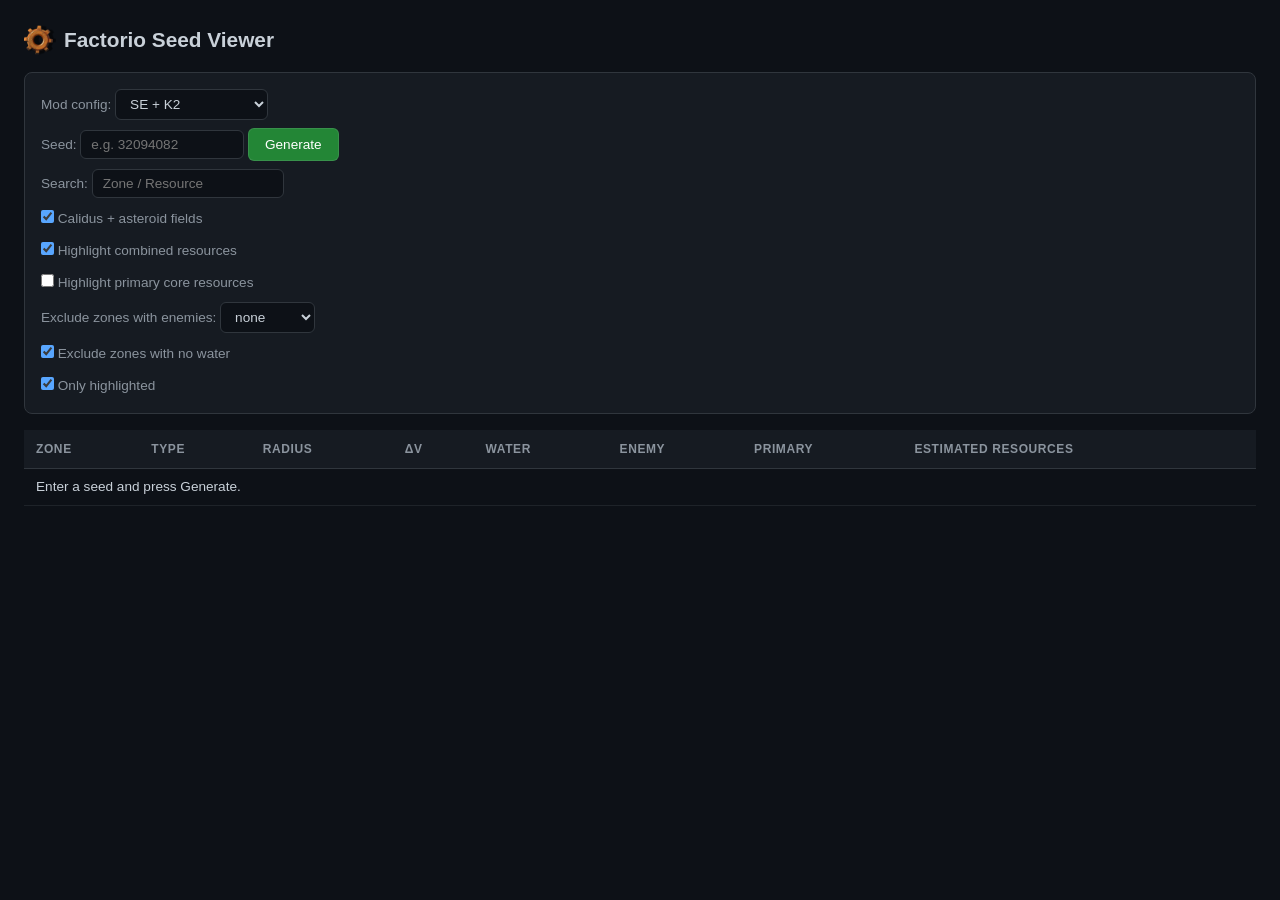
==== seed-search/index.html @ 8aeb0ba1 "seed-search 849e781: wider Top seeds list, highlight exclusions, SE Nauvis radius Co-Authored-By: Cl" ====
<!DOCTYPE html>
<html lang="en">
<head>
  <meta charset="UTF-8">
  <meta name="viewport" content="width=device-width, initial-scale=1.0">
  <title>Factorio Seed Viewer</title>
  <link rel="stylesheet" href="assets-849e781/style.css">
</head>
<body>
  <div class="app no-sidebar">
    <main id="main">
      <div class="page">
        <h2 class="page-title"><img src="assets-849e781/factorio-gear.webp" alt="" width="32" height="32"> Factorio Seed Viewer</h2>
        <details id="featured" hidden style="margin:0.5em 0 1em">
          <summary style="cursor:pointer"><strong>Top seeds</strong> <span id="featured-note" class="hint"></span></summary>
          <div class="filter-bar seed-controls" style="margin-top:0.5em">
            <div id="featured-prod" class="check-line"></div>
            <div><label>Planets: <select id="featured-planets"></select></label></div>
          </div>
          <div class="featured-scroll" style="margin-top:0.5em">
          <table class="data-table">
            <thead id="featured-head" style="position:sticky;top:0;background:var(--bg,#0d1117)"></thead>
            <tbody id="featured-body"></tbody>
          </table>
          </div>
        </details>
        <div class="filter-bar seed-controls">
          <div><label>Mod config: <select id="mod-select"></select></label></div>
          <div><label>Seed: <input type="number" id="seed-input" min="0" step="1" placeholder="e.g. 32094082" style="width:12em"></label>
            <button type="button" class="btn" id="gen-btn">Generate</button>
            <span id="gen-status" class="hint"></span></div>
          <div id="seed-loot-row" hidden><label>Loot: <code id="seed-loot" style="font-size:1.05em"></code></label></div>
          <div class="se-only"><label>Search: <input type="text" id="zt-search" placeholder="Zone / Resource" autocomplete="off"></label></div>
          <div class="se-only"><label class="hint" title="The Calidus home system plus every asteroid field (fields orbit other stars, incl. the naquium-primary one) — the default SE view"><input type="checkbox" id="cal-filter" checked> Calidus + asteroid fields</label></div>
          <div class="se-only"><label class="hint" title="Highlight the surfaces to settle for a resource combination: vulcanite + cryonite + holmium, vulcanite + iridium, cryonite + holmium, vitamelange + stone (vitamelange-primary), and the nearest beryllium- and iridium-primary surfaces. Where a seed has no surface for a combination, the nearest surface for each of its resources is marked instead"><input type="checkbox" id="hl-combined" checked> Highlight combined resources</label></div>
          <div class="se-only"><label class="hint" title="Highlight every zone whose primary resource is vulcanite, cryonite, holmium, iridium, beryllium, vitamelange or naquium - where that resource's core fragments come from"><input type="checkbox" id="hl-primary"> Highlight primary core resources</label></div>
          <div class="se-only"><label class="hint" title="Zones with this enemy level or more are passed over by the highlighting: the next suitable zone is marked instead">Exclude zones with enemies: <select id="hl-enemy"></select></label></div>
          <div class="se-only"><label class="hint" title="Never highlight a zone without water - not even as the last resort for a resource no watered zone has"><input type="checkbox" id="hl-wet" checked> Exclude zones with no water</label></div>
          <div class="se-only"><label class="hint" title="Only the rows with a colour wash: Nauvis, surfaces holding a resource combination, and the nearest naquium-primary asteroid field"><input type="checkbox" id="hl-filter"> Only highlighted</label></div>
        </div>
        <div id="planet-cards" class="planet-cards"></div>
        <table class="data-table" id="zone-table">
          <thead id="zt-head"><tr>
            <th class="sortable" data-key="name" style="cursor:pointer">Zone <span class="sort-ind"></span></th>
            <th class="sortable" data-key="type" style="cursor:pointer">Type <span class="sort-ind"></span></th>
            <th class="sortable" data-key="radius" style="cursor:pointer">Radius <span class="sort-ind"></span></th>
            <th title="Travel Δv to Nauvis (km)" class="sortable" data-key="dv" style="cursor:pointer">Δv <span class="sort-ind"></span></th>
            <th>Water</th><th>Enemy</th>
            <th class="sortable" data-key="primary" style="cursor:pointer">Primary <span class="sort-ind"></span></th>
            <th>Estimated resources</th>
          </tr></thead>
          <tbody id="zt-body"><tr><td colspan="8" class="hint">Enter a seed and press Generate.</td></tr></tbody>
        </table>
      </div>
    </main>
  </div>
  <script src="assets-849e781/shell.js"></script>
  <script src="assets-849e781/gen-bridge.js"></script>
  <script src="assets-849e781/universe-wasm.js"></script>
  <script src="assets-849e781/estimate-core.js"></script>
  <script src="assets-849e781/analyze.js"></script>
</body>
</html>
---- seed-search/assets-849e781/style.css ----
/* ── SE Explorer GUI Styles ─────────────────────────────────────────── */
:root {
  --bg: #0d1117;
  --surface: #161b22;
  --border: #30363d;
  --text: #c9d1d9;
  --muted: #8b949e;
  --accent: #58a6ff;
  --green: #3fb950;
  --red: #f85149;
  --orange: #d2991d;
  --purple: #a371f7;

  /* Edge length of the square surface disc on the detail page. Deliberately a
     static px length, NOT a vh/vw expression: viewport units are pinned to the
     window, so browser zoom left the disc the same physical size while every
     label around it grew — zooming in made the map appear to shrink. In px it
     magnifies with the rest of the page, and `main` scrolls when it no longer
     fits. Change this one value to make the disc bigger or smaller. */
  --disc-size: 900px;
}

* { box-sizing: border-box; margin: 0; padding: 0; }

body {
  font-family: -apple-system, BlinkMacSystemFont, "Segoe UI", Helvetica, Arial, sans-serif;
  background: var(--bg);
  color: var(--text);
  line-height: 1.5;
  min-height: 100vh;
}

/* ── Layout ─────────────────────────────────────────────────────────── */
/* The sidebar is position:fixed so it stays pinned while the rest of the page
   scrolls (the bucket list under it can grow without dragging the nav away).
   .app gets padding-left equal to the sidebar width so content isn't covered;
   the sidebar itself scrolls internally (overflow-y:auto) if its links outgrow
   the viewport height. */
.app {
  display: flex;
  min-height: 100vh;
  padding-left: 220px;
}

.page-title { display: flex; align-items: center; gap: 8px; }

/* seed page controls: one setting per line */
.seed-controls > div + div { margin-top: 8px; }

/* surface page header: the seed, linking back to its zones */
.seed-link a { color: var(--accent); text-decoration: none; }
.seed-link a::before { content: "←"; display: inline-block; margin-right: 8px; }
.seed-link a:hover { text-decoration: underline; }

/* surface page: the zone's card, laid out like a zone row of the seed page */
.zone-card { display: flex; flex-wrap: wrap; align-items: baseline; gap: 4px 12px; background: var(--surface); border: 1px solid var(--border); border-radius: 8px; padding: 12px 16px; margin-bottom: 12px; font-size: 0.95rem; }
.zone-card > strong { font-size: 1.15rem; }
.zone-card #sf-meta { display: contents; }
.zone-card .k { color: var(--muted); }

/* the terrain brightness slider takes a line of its own in the card */
.zone-card .dim-row { flex-basis: 100%; display: flex; align-items: center; gap: 10px; color: var(--muted); font-size: 0.9rem; }
.zone-card .dim-row[hidden] { display: none; }
.zone-card .dim-row #sf-dim-val { color: var(--text); min-width: 3em; }
/* (no padding or border: the text-box styling of `input` above would leave
   the track wider than the knob can travel) */
.zone-card .dim-row input { flex: 1; max-width: 16em; padding: 0; border: 0; background: none; }
.res-info { display: block; margin-top: 6px; }
.zone-card .check-row { flex-basis: 100%; display: flex; flex-wrap: wrap; align-items: center; gap: 4px 16px; color: var(--muted); font-size: 0.9rem; }
.zone-card .check-row label { display: inline-flex; align-items: center; gap: 6px; cursor: pointer; font-size: inherit; }
.zone-card .check-row #sf-groups { display: contents; }
.zone-card .check-row #sf-groups[hidden], .zone-card .check-row label[hidden] { display: none; }
.zone-card .check-row[hidden] { display: none; }
.surf-status:empty { display: none; }
.surf-status { margin-bottom: 8px; }

/* the static pages (index.html, surface.html) have no sidebar */
.app.no-sidebar { padding-left: 0; }

.sidebar {
  position: fixed;
  top: 0;
  bottom: 0;
  left: 0;
  width: 220px;
  background: var(--surface);
  border-right: 1px solid var(--border);
  padding: 20px 0;
  display: flex;
  flex-direction: column;
  overflow-y: auto;
}

.sidebar h1 {
  font-size: 1.1rem;
  padding: 0 16px 16px;
  border-bottom: 1px solid var(--border);
  margin-bottom: 8px;
}

.nav-links {
  list-style: none;
  flex: 1;
}

.nav-links li a {
  display: block;
  padding: 8px 16px;
  color: var(--text);
  text-decoration: none;
  font-size: 0.9rem;
  transition: background 0.1s;
}
.nav-links li a:hover { background: rgba(88,166,255,0.1); color: var(--accent); }

.sidebar-footer {
  padding: 12px 16px;
  border-top: 1px solid var(--border);
  color: var(--muted);
  font-size: 0.75rem;
}

/* Stack the git/uptime lines vertically instead of on one line. */
.sidebar-footer small {
  display: block;
}

.sidebar-footer small + small {
  margin-top: 4px;
}

main {
  flex: 1;
  padding: 24px;
}

/* ── Buttons ────────────────────────────────────────────────────────── */
.btn, .btn-sm {
  display: inline-block;
  background: #238636;
  color: #fff;
  border: 1px solid rgba(240,246,252,0.1);
  border-radius: 6px;
  cursor: pointer;
  font-size: 0.85rem;
  text-decoration: none;
  transition: background 0.15s;
}
.btn { padding: 8px 16px; }
.btn-sm { padding: 4px 10px; font-size: 0.8rem; }
.btn:hover { background: #2ea043; }
.btn-sm:hover { background: #2ea043; }
.btn-secondary { background: var(--surface); color: var(--text); }
.btn-secondary:hover { background: #30363d; }

/* ── Page ───────────────────────────────────────────────────────────── */
.page h2 { margin-bottom: 16px; font-size: 1.3rem; }

/* ── Forms ──────────────────────────────────────────────────────────── */
.job-form, .filter-bar, .surface-gen-section {
  background: var(--surface);
  border: 1px solid var(--border);
  border-radius: 8px;
  padding: 16px;
  margin-bottom: 16px;
}

.job-form form, .filter-bar form {
  display: flex;
  gap: 12px;
  align-items: center;
  flex-wrap: wrap;
}

/* Zone type checkboxes */
.type-checkboxes {
  display: flex;
  gap: 10px;
  align-items: center;
  border: none;
  padding: 0;
  margin: 0;
}
.type-checkboxes legend {
  font-size: 0.8rem;
  color: var(--muted);
  text-transform: uppercase;
  letter-spacing: 0.05em;
  margin-right: 4px;
  float: left;
  line-height: 1.8;
}
.checkbox-label {
  font-size: 0.8rem;
  color: var(--text);
  cursor: pointer;
  display: flex;
  align-items: center;
  gap: 4px;
  white-space: nowrap;
}
.checkbox-label input[type="checkbox"] {
  accent-color: var(--accent);
}

label { font-size: 0.85rem; color: var(--muted); }
input, select {
  background: var(--bg);
  border: 1px solid var(--border);
  border-radius: 6px;
  color: var(--text);
  padding: 6px 10px;
  font-size: 0.85rem;
}
input:focus, select:focus { outline: none; border-color: var(--accent); }
input[type="number"] { width: 80px; }
input[type="checkbox"] { accent-color: var(--accent); }

/* ── Tables ─────────────────────────────────────────────────────────── */
.data-table {
  width: 100%;
  border-collapse: collapse;
  font-size: 0.85rem;
}

.data-table th {
  text-align: left;
  padding: 10px 12px;
  background: var(--surface);
  border-bottom: 1px solid var(--border);
  color: var(--muted);
  font-weight: 600;
  text-transform: uppercase;
  font-size: 0.75rem;
  letter-spacing: 0.05em;
}

.data-table td {
  padding: 8px 12px;
  border-bottom: 1px solid rgba(48,54,61,0.5);
}

.data-table tr:hover td { background: rgba(88,166,255,0.04); }

.row-done { border-left: 3px solid var(--green); }
.row-running { border-left: 3px solid var(--accent); }
.row-queued { border-left: 3px solid var(--orange); }
.row-failed { border-left: 3px solid var(--red); }

/* ── Badges ─────────────────────────────────────────────────────────── */
.badge {
  display: inline-block;
  padding: 2px 8px;
  border-radius: 12px;
  font-size: 0.75rem;
  font-weight: 600;
}
.badge.queued { background: rgba(210,153,29,0.15); color: var(--orange); }
.badge.running { background: rgba(88,166,255,0.15); color: var(--accent); }
.badge.done { background: rgba(63,185,80,0.15); color: var(--green); }
.badge.failed { background: rgba(248,81,73,0.15); color: var(--red); }
.badge.zone-type { background: rgba(163,113,247,0.15); color: var(--purple); }
/* by kind: planets green, moons blue; asteroid fields (and belts) keep the purple */
.badge.zone-type.zt-planet { background: rgba(63,185,80,0.15); color: var(--green); }
.badge.zone-type.zt-moon { background: rgba(88,166,255,0.15); color: var(--accent); }

/* ── Zone Detail ────────────────────────────────────────────────────── */
.zone-detail-grid {
  display: grid;
  grid-template-columns: 1fr 2fr;
  gap: 20px;
  margin-bottom: 24px;
}

@media (max-width: 700px) {
  .zone-detail-grid { grid-template-columns: 1fr; }
}

.zone-info, .zone-resources {
  background: var(--surface);
  border: 1px solid var(--border);
  border-radius: 8px;
  padding: 16px;
}

.zone-info h3, .zone-resources h3 {
  font-size: 0.85rem;
  color: var(--muted);
  text-transform: uppercase;
  letter-spacing: 0.05em;
  margin-bottom: 10px;
}

dl { display: grid; grid-template-columns: 1fr 2fr; gap: 4px 12px; font-size: 0.85rem; }
dt { color: var(--muted); }
dd { font-weight: 500; }

.num { font-family: "SF Mono", "Fira Code", monospace; text-align: right; }
.yields-cell { font-size: 0.8rem; color: var(--muted); max-width: 200px; overflow: hidden; text-overflow: ellipsis; white-space: nowrap; }

.surface-gen-section h3 { margin-bottom: 12px; color: var(--muted); font-size: 0.85rem; text-transform: uppercase; letter-spacing: 0.05em; }

.surface-jobs-list { margin-top: 16px; }
.surface-jobs-list h3 { margin-bottom: 8px; color: var(--muted); font-size: 0.85rem; }

/* ── Surface Viewer ─────────────────────────────────────────────────── */
.surface-viewer {
  display: flex;
  gap: 24px;
  align-items: flex-start;
}

.surface-meta {
  background: var(--surface);
  border: 1px solid var(--border);
  border-radius: 8px;
  padding: 16px;
  flex-shrink: 0;
  min-width: 200px;
}

.surface-meta p { margin-bottom: 6px; font-size: 0.85rem; }

.surface-image-container {
  flex: 1;
  overflow: auto;
  background: var(--bg);
  border: 1px solid var(--border);
  border-radius: 8px;
  padding: 12px;
}

.surface-image {
  display: block;
  max-width: 100%;
  height: auto;
}

.image-info {
  margin-top: 8px;
  color: var(--muted);
  font-size: 0.8rem;
  text-align: center;
}

/* ── Loading spinner ────────────────────────────────────────────────── */
.loading {
  text-align: center;
  padding: 40px;
  color: var(--muted);
}

.spinner {
  display: inline-block;
  width: 32px;
  height: 32px;
  border: 3px solid var(--border);
  border-top-color: var(--accent);
  border-radius: 50%;
  animation: spin 0.8s linear infinite;
  margin-top: 12px;
}

@keyframes spin { to { transform: rotate(360deg); } }

.error { color: var(--red); font-size: 0.85rem; margin-top: 8px; }

/* ── Sortable headers ─────────────────────────────────────────────── */
.sort-header {
  color: var(--muted);
  text-decoration: none;
  cursor: pointer;
  user-select: none;
  white-space: nowrap;
}
.sort-header:hover { color: var(--accent); }
.sort-header.active { color: var(--accent); font-weight: 600; }

.disabled-check {
  opacity: 0.7;
  cursor: not-allowed;
}
.disabled-check input[disabled] {
  accent-color: var(--green);
  cursor: not-allowed;
}

/* zone batch actions + row buttons (per-seed generation) */
.batch-actions { display: flex; gap: 8px; margin: 8px 0; flex-wrap: wrap; }
/* keep this a real table-cell (was display:flex, which dropped it from the row
   layout so its bottom border didn't line up with the other cells) */
.row-actions { white-space: nowrap; vertical-align: middle; }
.row-actions > * { vertical-align: middle; }
.row-actions > * + * { margin-left: 4px; }
.btn-secondary { background: #3a4a63; }
.crumbs { font-size: 0.85rem; opacity: 0.8; margin-bottom: 8px; }
.crumbs a { color: #7fb3ff; text-decoration: none; }
.danger { background: #6a2a2a; }

/* filter preset rule builder */
.rule-row { display: flex; gap: 6px; margin: 4px 0; flex-wrap: wrap; }
.rule-row select, .rule-row input { padding: 4px; }
.save-filter { display: flex; gap: 6px; align-items: center; margin-top: 6px; }

/* per-zone resource chips */
.res-chip { display: inline-block; background: #2a3446; border-radius: 4px; padding: 1px 5px; margin: 1px; font-size: 0.82rem; white-space: nowrap; }
.res-chip.est { background: #2f2a20; opacity: 0.85; }
.yields-cell { max-width: 520px; }
/* ore colours on the seed page: the SE resources by their usual shorthand
   colours, the base ores by their in-game map colours (lightened where the
   game's would vanish on the dark background) */
.ore { color: var(--ore, inherit); }
.res-chip.ore { opacity: 1; background: color-mix(in srgb, var(--ore, #8b949e) 16%, var(--surface)); border-left: 3px solid var(--ore, #8b949e); }
.res-chip.ore strong { color: var(--text); }
.ore-holmium { --ore: #ff8fd8; }
.ore-vulcanite { --ore: #f85149; }
.ore-cryonite { --ore: #58a6ff; }
.ore-beryllium { --ore: #39d3d3; }
.ore-iridium { --ore: #e6b422; }
.ore-vitamelange { --ore: #3fb950; }
.ore-naquium { --ore: #a371f7; }
.ore-iron { --ore: #8fb3c9; }
.ore-copper { --ore: #e07a45; }
.ore-stone { --ore: #c2ad7a; }
.ore-coal { --ore: #9aa0a6; }
.res-chip.ore-coal { background: #050505; }
.ore-crude-oil { --ore: #d24fd0; }
.ore-uranium { --ore: #a4e22a; }
/* loot letters in the top seeds list: productivity, speed, efficiency */
.loot-P { color: #ff8fd8; }
.loot-S { color: #58a6ff; }
.loot-E { color: #3fb950; }
/* base / Space Age: one card per planet, in its colours */
.planet-cards { display: grid; grid-template-columns: repeat(auto-fill, minmax(220px, 1fr)); gap: 10px; }
.planet-cards:empty { display: none; }
.planet-card { background: var(--combo); border-radius: 8px; padding: 18px 16px; font-size: 1.1rem; font-weight: 600; cursor: pointer; }
.planet-card:hover { filter: brightness(1.25); }
.planet-card.row-closed { cursor: default; }
.planet-icon { margin-right: 6px; }
.seed-controls > [hidden], #zone-table[hidden] { display: none; }

/* surfaces holding a resource combination (analyze.js COMBOS) */
#zone-table tbody tr.row-combo { background: var(--combo); }
#zone-table tbody tr.row-combo td { background: transparent; }
#zone-table tbody tr.row-combo[data-href]:hover td { background: rgba(255,255,255,0.07); }

/* generation status + in-flight feedback */
.gen-status { display: inline-block; font-size: 0.8rem; padding: 1px 6px; border-radius: 4px; white-space: nowrap; margin-left: 2px; }
.gen-status.running { background: #2b3a52; color: #9ec5ff; animation: pulse 1.2s ease-in-out infinite; }
.gen-status.failed { background: #4a2222; color: #ffb3b3; }
@keyframes pulse { 0%,100% { opacity: 1; } 50% { opacity: 0.45; } }
/* htmx marks the element .htmx-request while its request is in flight */
.btn.htmx-request, .btn-sm.htmx-request { opacity: 0.6; pointer-events: none; position: relative; }
.btn.htmx-request::after, .btn-sm.htmx-request::after { content: " ⏳"; }
button[disabled] { opacity: 0.55; cursor: not-allowed; }

/* live surface watch grid */
.surf-grid-wrap { margin-top: 12px; }
.surf-grid-head { display: flex; align-items: center; gap: 10px; margin-bottom: 8px; font-size: 0.95rem; }
.surf-grid {
  position: relative;
  width: min(80vh, 100%);
  aspect-ratio: 1 / 1;
  background: #14181f;
  border: 1px solid #2a3446;
  border-radius: 6px;
  overflow: hidden;
}
.surf-cell { position: absolute; box-sizing: border-box; display: flex; align-items: center; justify-content: center; }
/* Origin (0,0) / spawn marker — dead-centre of the disk. */
.origin-dot {
  position: absolute; left: 50%; top: 50%;
  width: 4px; height: 4px; margin: -2px 0 0 -2px;
  background: #ff2d2d; border-radius: 50%; z-index: 20; pointer-events: none;
}
.surf-cell img { width: 100%; height: 100%; display: block; image-rendering: pixelated; }
.surf-cell.queued { background: #1b2230; box-shadow: inset 0 0 0 1px #222c3a; }
.surf-cell.running { background: #1f2a3d; box-shadow: inset 0 0 0 1px #37507a; animation: pulse 1.2s ease-in-out infinite; }
.surf-cell.running span, .surf-cell.failed span { font-size: 1.4rem; opacity: 0.8; }
.surf-cell.failed { background: #33201f; box-shadow: inset 0 0 0 1px #6a3030; }
.surf-cell img.surf-full, .surf-full { position: absolute; inset: 0; width: 100%; height: 100%; object-fit: contain; image-rendering: pixelated; }

/* page header row (title + actions) + cancel */
.page-head { display: flex; align-items: center; justify-content: space-between; gap: 12px; }
.btn.danger { background: #5a2626; border-color: #7a3333; color: #ffd7d7; }
.btn.danger:hover { background: #7a3333; }
.badge.cancelled, .badge.canceled { background: #4a3a20; color: #e8c98a; }
.head-actions { display: flex; gap: 8px; }

/* filter-preset accordion */
.preset-list { display: flex; flex-direction: column; gap: 6px; margin-top: 10px; }
.preset-item { border: 1px solid #2a3446; border-radius: 6px; background: #171c24; overflow: hidden; }
.preset-item > summary {
  list-style: none; cursor: pointer; padding: 10px 12px;
  display: flex; align-items: center; gap: 10px; user-select: none;
}
.preset-item > summary::-webkit-details-marker { display: none; }
.preset-item > summary::before { content: "▸"; color: #7a8aa0; transition: transform 0.15s; }
.preset-item[open] > summary::before { transform: rotate(90deg); }
.preset-item[open] > summary { border-bottom: 1px solid #2a3446; background: #1b2230; }
.preset-item.new > summary { color: #9ec5ff; }
.preset-name { font-weight: 600; }
.rule-sum { color: #8a97a8; font-size: 0.85rem; margin-left: auto; text-align: right; }
.preset-body { padding: 12px; }
.preset-body .rules-rows { display: flex; flex-direction: column; gap: 6px; margin: 8px 0; }
.rule-row { display: flex; gap: 6px; flex-wrap: wrap; align-items: center; }
.preset-actions { display: flex; gap: 8px; margin-top: 10px; }
.badge.custom { background: #24405a; color: #9ec5ff; }

/* rule-row builder: checkbox + resource selects + actions */
.rule-row { display: flex; gap: 8px; flex-wrap: wrap; align-items: center; }
.prim-check { display: inline-flex; align-items: center; gap: 4px; font-size: 0.82rem; color: #9ec5ff; white-space: nowrap; }
.prim-check input { margin: 0; }
.res-selects { display: inline-flex; gap: 6px; flex-wrap: wrap; }
.rule-row .btn-sm.ghost { background: #b23838; border-color: #d05050; color: #ffffff; }
.rule-row .btn-sm.ghost:hover { background: #d05050; border-color: #e07070; color: #ffffff; }
.rule-row.legacy { color: #b58a5a; font-size: 0.85rem; gap: 6px; }

/* collapsible resource tail in the seed zone table */
/* override the clipping from the base .yields-cell so chips can show/wrap */
.yields-cell { white-space: normal; overflow: visible; text-overflow: clip; max-width: 560px; }
.res-more { display: inline; }
.res-more > summary { display: inline; list-style: none; cursor: pointer; }
.res-more > summary::-webkit-details-marker { display: none; }
.more-count { color: #7a8aa0; font-size: 0.8rem; white-space: nowrap; }
.res-more > summary::after { content: " ▸"; color: #7a8aa0; }
.res-more[open] > summary::after { content: " ▾"; }
.res-more[open] .more-count { display: none; }
.res-rest { display: inline; }

/* seed zone table: sortable headers + search + info rows */
.data-table th.sortable { cursor: pointer; user-select: none; white-space: nowrap; }
.data-table th.sortable:hover { color: var(--text); }
.sort-ind { color: var(--accent); font-size: 0.7rem; }
#zone-search { min-width: 260px; padding: 7px 10px; }
tr.zone-info { opacity: 0.66; }
tr.zone-info:hover { opacity: 1; }
.row-actions.muted { color: var(--muted); }

/* grouped surface jobs (accordion per surface) */
.surf-group { border: 1px solid var(--border); border-radius: 6px; background: var(--surface); overflow: hidden; }
.surf-group > summary { list-style: none; cursor: pointer; padding: 9px 12px; display: flex; align-items: center; gap: 10px; user-select: none; flex-wrap: wrap; }
.surf-group > summary::-webkit-details-marker { display: none; }
.surf-group > summary::before { content: "▸"; color: var(--muted); }
.surf-group[open] > summary::before { transform: rotate(90deg); }
.surf-group[open] > summary { border-bottom: 1px solid var(--border); }
.surf-group .preset-name { font-weight: 600; }
.surf-group .job-count { color: var(--muted); font-size: 0.8rem; }
.surf-group summary a.badge { text-decoration: none; }
.data-table.compact td, .data-table.compact th { padding: 5px 10px; font-size: 0.8rem; }

/* workers page */
.worker-pools { display: grid; grid-template-columns: 1fr 1fr; gap: 16px; }
@media (max-width: 800px) { .worker-pools { grid-template-columns: 1fr; } }
.worker-pool { background: var(--surface); border: 1px solid var(--border); border-radius: 8px; padding: 14px; }
.pool-head { display: flex; align-items: center; gap: 10px; flex-wrap: wrap; margin-bottom: 10px; }
.pool-head h3 { font-size: 1rem; }
.pool-form { display: flex; align-items: center; gap: 6px; margin-left: auto; }
.pool-form input[type=number] { width: 64px; }
.worker-list { list-style: none; display: flex; flex-direction: column; gap: 4px; }
.worker-list li { display: flex; align-items: center; gap: 8px; font-size: 0.85rem; padding: 4px 6px; border-radius: 4px; background: var(--bg); }
.worker-list li.idle { color: var(--muted); }
.dot { width: 9px; height: 9px; border-radius: 50%; flex-shrink: 0; display: inline-block; }
.dot.running { background: var(--accent); animation: pulse 1.2s ease-in-out infinite; }
.dot.idle { background: #3a4250; }

/* shared worker pool tags */
.wtag { display: inline-block; padding: 1px 6px; border-radius: 4px; font-size: 0.7rem; font-weight: 600; margin-right: 4px; }
.wtag.uni { background: rgba(210,153,29,0.18); color: var(--orange); }
.wtag.surf { background: rgba(88,166,255,0.18); color: var(--accent); }
.pool-form { flex-wrap: wrap; }
.pool-form label { display: inline-flex; align-items: center; gap: 4px; }

.muted { color: var(--muted); }

/* watch page: metadata + grid side by side */
.watch-layout { display: flex; gap: 20px; align-items: flex-start; flex-wrap: wrap; }
.watch-layout .surface-meta { flex: 0 0 300px; max-width: 340px; }
.watch-layout .surface-meta h3 { font-size: 0.85rem; color: var(--muted); text-transform: uppercase; letter-spacing: 0.05em; margin: 12px 0 6px; }
.watch-layout .watch-grid-col { flex: 1 1 400px; min-width: 300px; }

/* watch layout override: thin meta panel + square surface sized to view height */
.watch-layout { flex-wrap: nowrap; gap: 16px; }
.watch-layout .surface-meta { flex: 0 0 240px; max-width: 240px; }
/* Sized by its content (the fixed-width disc) rather than by the space left
   over, so the column never squeezes the square when the window is narrow —
   `main` scrolls instead. */
.watch-layout .watch-grid-col { flex: 0 0 auto; min-width: 0; display: flex; justify-content: flex-start; align-items: flex-start; }
/* Static edge length (see --disc-size). Not a % of the parent either, which
   would be circular and collapse the square. */
.watch-grid-col .surf-grid { width: var(--disc-size); max-width: none; }
/* No narrow-window breakpoint here on purpose. A `flex-wrap: wrap` + full-width
   meta panel below ~760px fires on zoom too — zooming in shrinks the viewport
   in CSS px, which used to drop the disc onto its own line under the metadata
   box. Meta and disc stay side by side at every zoom level; scroll right to
   reach the disc when it does not fit. */

/* grid status now lives in the meta panel (under Regenerate) */
.grid-status { font-size: 0.85rem; color: var(--muted); display: flex; flex-wrap: wrap; align-items: center; gap: 8px; }
.watch-grid-col .surf-grid-wrap { margin-top: 0; }

/* wider meta card + ore table inset within the card padding */
.watch-layout .surface-meta { flex: 0 0 300px; max-width: 300px; }
.surface-meta .data-table { font-size: 0.8rem; }
.surface-meta .data-table th, .surface-meta .data-table td { padding: 4px 6px; }
.surface-meta .data-table th:first-child, .surface-meta .data-table td:first-child { padding-left: 0; }
.surface-meta .data-table th:last-child, .surface-meta .data-table td:last-child { padding-right: 0; }

/* layered surface: dimmed terrain + bright ore (mix-blend lighten) */
.surf-grid.layered { --terr-b: 0.45; }
.surf-grid .layer { position: absolute; inset: 0; width: 100%; height: 100%; object-fit: contain; image-rendering: pixelated; }
.surf-grid.layered > .layer { inset: 0; }
.surf-grid .layer.terrain { filter: brightness(var(--terr-b, 0.45)); z-index: 1; }
.surf-grid .layer.ore { z-index: 2; }  /* transparent PNG (black→alpha 0) shows terrain through */

/* per-resource ore show/hide legend */
.ore-swatch { display: inline-block; width: 10px; height: 10px; border-radius: 2px; margin-right: 6px; vertical-align: middle; box-shadow: inset 0 0 0 1px rgba(255,255,255,0.25); }
.data-table.ore-legend td, .data-table.ore-legend th { padding: 3px 6px; }
.data-table.ore-legend .ore-toggle { cursor: pointer; margin: 0; vertical-align: middle; }
.ore-toggle-actions { margin: 6px 0 2px; display: flex; gap: 6px; }
.surf-cell { overflow: hidden; }
.dim-slider { display: flex; flex-direction: column; gap: 4px; font-size: 0.8rem; color: var(--muted); margin: 10px 0; }
.dim-slider input[type=range] { width: 100%; }

/* FSR test-bench panel (Nauvis surface view) */
.fsr-panel { border: 1px solid var(--border); border-radius: 6px; background: var(--surface); padding: 12px 14px; margin: 16px 0; max-width: 760px; }
.fsr-panel-head { display: flex; align-items: baseline; justify-content: space-between; gap: 10px; flex-wrap: wrap; margin-bottom: 8px; }
.fsr-panel h3 { margin: 0; }
.fsr-panel h3 .hint { font-weight: normal; font-size: 0.72rem; color: var(--muted); }
.fsr-toggle { display: flex; align-items: center; gap: 6px; font-size: 0.78rem; color: var(--muted); cursor: pointer; }
.fsr-table { width: 100%; border-collapse: collapse; font-size: 0.76rem; transition: opacity 0.15s; }
.fsr-table[data-on="0"] { opacity: 0.4; }
.fsr-table th { text-align: center; font-weight: 600; color: var(--muted); padding: 3px 6px; border-bottom: 1px solid var(--border); }
.fsr-table th:first-child { text-align: left; }
.fsr-table td { padding: 5px 6px; border-bottom: 1px solid var(--border); }
.fsr-table tr:last-child td { border-bottom: none; }
.fsr-name { white-space: nowrap; }
.fsr-name .sw { display: inline-block; width: 10px; height: 10px; border-radius: 2px; margin-right: 6px; vertical-align: middle; box-shadow: inset 0 0 0 1px rgba(255,255,255,0.25); }
.fsr-cell { display: flex; align-items: center; gap: 6px; }
.fsr-cell input[type=range] { flex: 1; min-width: 54px; }
.fsr-cell output { color: var(--muted); width: 3.1em; text-align: right; font-variant-numeric: tabular-nums; }
.fsr-panel > button { margin-top: 10px; }

/* clickable zone rows (navigate to surface detail) */
.data-table tr.clickable { cursor: pointer; }
.data-table tr.clickable:hover td { background: rgba(88,166,255,0.09); }

/* wipe-system button in the sidebar footer */
.wipe-btn { width: 100%; margin-bottom: 8px; font-size: 0.8rem; }

/* per-cell progress as a stacked layer (terrain cells fill under the ore layer) */
.surf-grid .layer.cell-layer { position: absolute; inset: 0; width: 100%; height: 100%; }

/* ── Client-side surface panel (Analyze seed) ─────────────────────────── */
.surf-panel { position: fixed; inset: 0; background: rgba(0,0,0,0.6); display: flex; align-items: center; justify-content: center; z-index: 60; }
.surf-panel[hidden] { display: none; }
.surf-panel .surf-box { background: var(--surface); border: 1px solid var(--border); border-radius: 10px; padding: 14px 16px; max-width: min(94vw, 1000px); max-height: 92vh; overflow: auto; box-shadow: 0 12px 40px rgba(0,0,0,0.5); }
.surf-panel .surf-head { display: flex; align-items: center; gap: 12px; margin-bottom: 10px; }
.surf-panel .surf-head strong { font-size: 1.05rem; }
.surf-panel .surf-head .hint { flex: 1; }
.surf-panel canvas { display: block; max-width: 100%; margin: 8px auto 0; image-rendering: pixelated; background: #0a0d13; border: 1px solid var(--border); border-radius: 6px; }
.surf-panel #surf-res { margin-top: 8px; }
.res-chip.surf { background: #1e3a2b; }

/* Mod config dropdown in the sidebar */
.modcfg {
  display: flex;
  flex-direction: column;
  gap: 4px;
  padding: 0 16px 12px;
  font-size: 0.75rem;
  color: var(--muted);
  border-bottom: 1px solid var(--border);
  margin-bottom: 8px;
}
.modcfg select {
  background: var(--surface-2, #1b2532);
  color: var(--text);
  border: 1px solid var(--border);
  border-radius: 4px;
  padding: 4px 6px;
  font-size: 0.85rem;
}

/* Zone table rows open a dedicated surface page */
#zone-table tbody tr[data-href] { cursor: pointer; }
#zone-table tbody tr[data-href]:hover td { background: rgba(88,166,255,0.07); }
a.btn-sm {
  display: inline-block;
  text-decoration: none;
  text-align: center;
}
/* Dedicated /surface page canvas */
#sf-canvas { width: 100%; max-width: 720px; height: auto; image-rendering: pixelated; }
/* core seam icons: placed over the map by position, coloured by the zone's core resource */
.seam-layer { position: absolute; width: 100%; max-width: 720px; aspect-ratio: 1 / 1; pointer-events: none; z-index: 4; }
.seam-layer[hidden] { display: none; }
.seam-icon { position: absolute; width: 18px; height: 17px; transform: translate(-50%, -55%); pointer-events: auto; cursor: help; filter: drop-shadow(0 0 1.5px rgba(0,0,0,0.9)); }
.seam-icon svg { display: block; width: 100%; height: 100%; }
.seam-icon .seam-bg { fill: var(--ore, #6ed7ff); }

/* Chunked render progress bar (/surface page) */
.progress-wrap {
  position: relative;
  height: 8px;
  border-radius: 4px;
  background: var(--surface);
  border: 1px solid var(--border);
  margin: 4px 0 10px;
  overflow: hidden;
}
.progress-fill {
  height: 100%;
  width: 0%;
  background: var(--accent, #58a6ff);
  transition: width 0.15s ease-out;
}

/* ── Seed page on a narrow screen ────────────────────────────────────────
   A row of eight columns cannot fit a phone, so each zone becomes a card:
   name and type, then radius / Δv / water / enemy / primary on one wrapping
   line, then its resources across the full width. The header shrinks to the
   sortable columns. */
@media (max-width: 720px) {
  main { padding: 12px; min-width: 0; }
  #zone-table, #zone-table thead, #zone-table tbody { display: block; }
  #zone-table thead tr { display: flex; flex-wrap: wrap; gap: 4px 14px; padding: 8px 10px; background: var(--surface); border-bottom: 1px solid var(--border); }
  #zone-table th { display: none; padding: 0; border: 0; background: none; }
  #zone-table th.sortable { display: block; }
  #zone-table thead tr::before { content: "Sort:"; color: var(--muted); font-size: 0.85rem; }
  #zone-table tbody tr { display: flex; flex-wrap: wrap; align-items: baseline; gap: 4px 12px; padding: 10px; border-bottom: 1px solid rgba(48,54,61,0.5); }
  #zone-table td { padding: 0; border: 0; text-align: left; }
  #zone-table td::before { color: var(--muted); }
  #zone-table td:nth-child(3)::before { content: "r "; }
  #zone-table td:nth-child(4)::before { content: "Δv "; }
  #zone-table td:nth-child(5)::before { content: "water "; }
  #zone-table td:nth-child(6)::before { content: "enemy "; }
  #zone-table td:nth-child(7)::before { content: "primary "; }
  #zone-table td.yields-cell { flex-basis: 100%; max-width: none; }
  #zone-table td[colspan] { flex-basis: 100%; }
  /* the top seeds table keeps its columns and scrolls sideways */
  #featured table { min-width: 760px; }
}

/* Top seeds: a zone per need, five lines each (what it is for, zone, radius,
   travel, enemies), labelled by the Zone column */
.slot-lines { display: grid; grid-auto-rows: 20px; line-height: 20px; white-space: nowrap; }
.slot-lines.labels { color: var(--muted); font-size: 0.85em; }
.slot-lines a { color: var(--accent); font-weight: 600; }
.slot-lines .none { color: var(--muted); }
.enemy-none { color: #3fb950; } .enemy-low { color: #d4a72c; } .enemy-high { color: #f85149; }
/* every zone column the same width, whatever its heading */
#featured-head th.slot { width: 14em; min-width: 14em; box-sizing: border-box; }
/* The table is as tall as its rows and scrolls with the page. Where the
   window is narrower than its columns it scrolls sideways in its own box
   (which is also where the heading stops following the page). */
@media (max-width: 1180px) { .featured-scroll { overflow-x: auto; } }
#featured-prod { display: flex; flex-wrap: wrap; align-items: center; gap: 4px 14px; }
#featured-prod label { display: inline-flex; align-items: center; gap: 5px; cursor: pointer; }
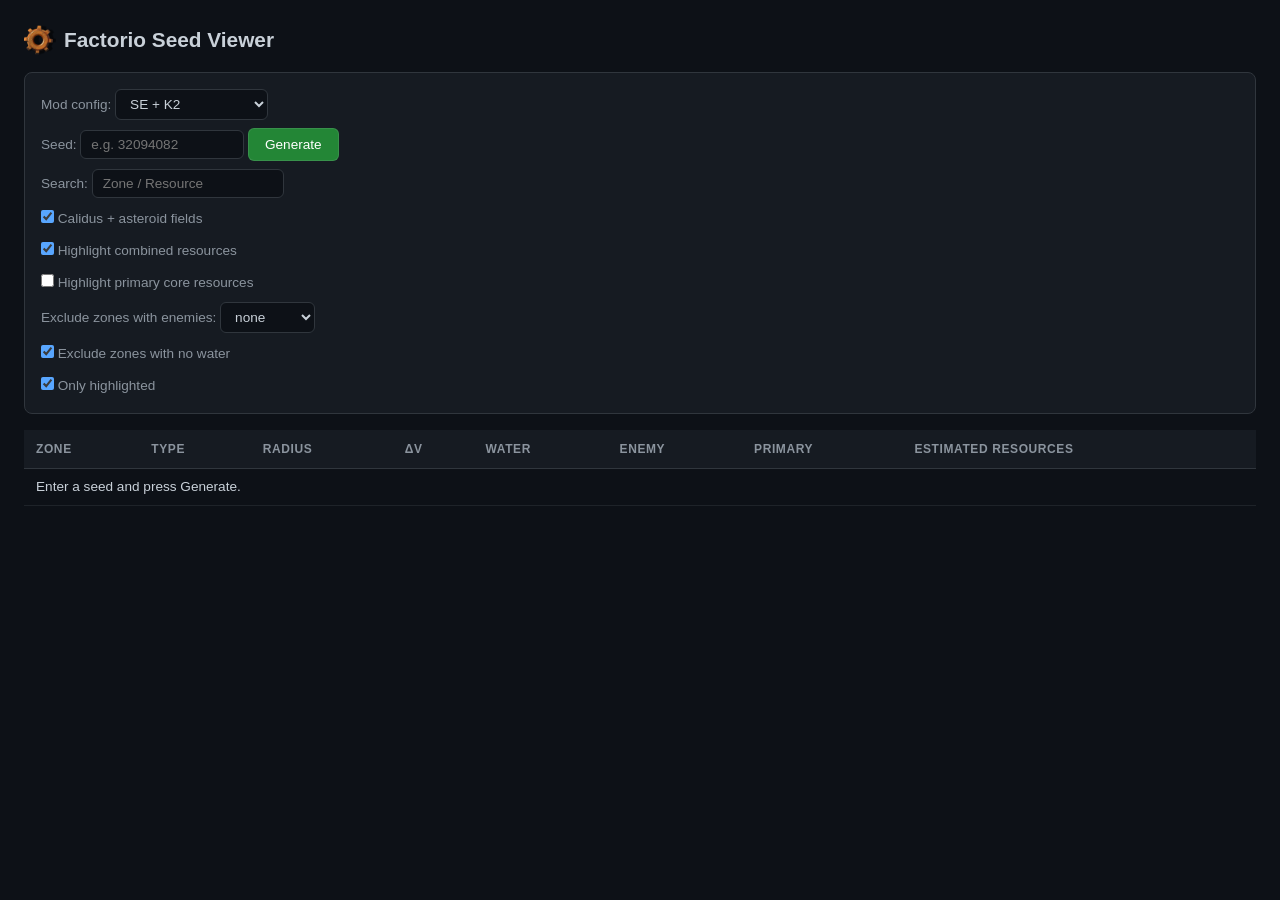
==== commit 1dce7e24: "seed-search a0b8dba: Download PNG, layer checkboxes from the start Co-Authored-By: Claude Opus 5.5 (" ====
--- a/seed-search/index.html
+++ b/seed-search/index.html
@@ -4,13 +4,13 @@
   <meta charset="UTF-8">
   <meta name="viewport" content="width=device-width, initial-scale=1.0">
   <title>Factorio Seed Viewer</title>
-  <link rel="stylesheet" href="assets-849e781/style.css">
+  <link rel="stylesheet" href="assets-a0b8dba/style.css">
 </head>
 <body>
   <div class="app no-sidebar">
     <main id="main">
       <div class="page">
-        <h2 class="page-title"><img src="assets-849e781/factorio-gear.webp" alt="" width="32" height="32"> Factorio Seed Viewer</h2>
+        <h2 class="page-title"><img src="assets-a0b8dba/factorio-gear.webp" alt="" width="32" height="32"> Factorio Seed Viewer</h2>
         <details id="featured" hidden style="margin:0.5em 0 1em">
           <summary style="cursor:pointer"><strong>Top seeds</strong> <span id="featured-note" class="hint"></span></summary>
           <div class="filter-bar seed-controls" style="margin-top:0.5em">
@@ -54,10 +54,10 @@
       </div>
     </main>
   </div>
-  <script src="assets-849e781/shell.js"></script>
-  <script src="assets-849e781/gen-bridge.js"></script>
-  <script src="assets-849e781/universe-wasm.js"></script>
-  <script src="assets-849e781/estimate-core.js"></script>
-  <script src="assets-849e781/analyze.js"></script>
+  <script src="assets-a0b8dba/shell.js"></script>
+  <script src="assets-a0b8dba/gen-bridge.js"></script>
+  <script src="assets-a0b8dba/universe-wasm.js"></script>
+  <script src="assets-a0b8dba/estimate-core.js"></script>
+  <script src="assets-a0b8dba/analyze.js"></script>
 </body>
 </html>
--- a/seed-search/assets-a0b8dba/style.css
+++ b/seed-search/assets-a0b8dba/style.css
@@ -0,0 +1,760 @@
+/* ── SE Explorer GUI Styles ─────────────────────────────────────────── */
+:root {
+  --bg: #0d1117;
+  --surface: #161b22;
+  --border: #30363d;
+  --text: #c9d1d9;
+  --muted: #8b949e;
+  --accent: #58a6ff;
+  --green: #3fb950;
+  --red: #f85149;
+  --orange: #d2991d;
+  --purple: #a371f7;
+
+  /* Edge length of the square surface disc on the detail page. Deliberately a
+     static px length, NOT a vh/vw expression: viewport units are pinned to the
+     window, so browser zoom left the disc the same physical size while every
+     label around it grew — zooming in made the map appear to shrink. In px it
+     magnifies with the rest of the page, and `main` scrolls when it no longer
+     fits. Change this one value to make the disc bigger or smaller. */
+  --disc-size: 900px;
+}
+
+* { box-sizing: border-box; margin: 0; padding: 0; }
+
+body {
+  font-family: -apple-system, BlinkMacSystemFont, "Segoe UI", Helvetica, Arial, sans-serif;
+  background: var(--bg);
+  color: var(--text);
+  line-height: 1.5;
+  min-height: 100vh;
+}
+
+/* ── Layout ─────────────────────────────────────────────────────────── */
+/* The sidebar is position:fixed so it stays pinned while the rest of the page
+   scrolls (the bucket list under it can grow without dragging the nav away).
+   .app gets padding-left equal to the sidebar width so content isn't covered;
+   the sidebar itself scrolls internally (overflow-y:auto) if its links outgrow
+   the viewport height. */
+.app {
+  display: flex;
+  min-height: 100vh;
+  padding-left: 220px;
+}
+
+.page-title { display: flex; align-items: center; gap: 8px; }
+
+/* seed page controls: one setting per line */
+.seed-controls > div + div { margin-top: 8px; }
+
+/* surface page header: the seed, linking back to its zones */
+.seed-link a { color: var(--accent); text-decoration: none; }
+.seed-link a::before { content: "←"; display: inline-block; margin-right: 8px; }
+.seed-link a:hover { text-decoration: underline; }
+
+/* surface page: the zone's card, laid out like a zone row of the seed page */
+.zone-card { display: flex; flex-wrap: wrap; align-items: baseline; gap: 4px 12px; background: var(--surface); border: 1px solid var(--border); border-radius: 8px; padding: 12px 16px; margin-bottom: 12px; font-size: 0.95rem; }
+.zone-card > strong { font-size: 1.15rem; }
+.zone-card #sf-meta { display: contents; }
+.zone-card .k { color: var(--muted); }
+
+/* the terrain brightness slider takes a line of its own in the card */
+.zone-card .dim-row { flex-basis: 100%; display: flex; align-items: center; gap: 10px; color: var(--muted); font-size: 0.9rem; }
+.zone-card .dim-row[hidden] { display: none; }
+.zone-card .dim-row #sf-dim-val { color: var(--text); min-width: 3em; }
+/* (no padding or border: the text-box styling of `input` above would leave
+   the track wider than the knob can travel) */
+.zone-card .dim-row input { flex: 1; max-width: 16em; padding: 0; border: 0; background: none; }
+.res-info { display: block; margin-top: 6px; }
+.zone-card .check-row { flex-basis: 100%; display: flex; flex-wrap: wrap; align-items: center; gap: 4px 16px; color: var(--muted); font-size: 0.9rem; }
+.zone-card .check-row label { display: inline-flex; align-items: center; gap: 6px; cursor: pointer; font-size: inherit; }
+.zone-card .check-row #sf-groups { display: contents; }
+.zone-card .check-row #sf-groups[hidden], .zone-card .check-row label[hidden] { display: none; }
+.zone-card .check-row[hidden] { display: none; }
+.surf-status:empty { display: none; }
+.surf-status { margin-bottom: 8px; }
+
+/* the static pages (index.html, surface.html) have no sidebar */
+.app.no-sidebar { padding-left: 0; }
+
+.sidebar {
+  position: fixed;
+  top: 0;
+  bottom: 0;
+  left: 0;
+  width: 220px;
+  background: var(--surface);
+  border-right: 1px solid var(--border);
+  padding: 20px 0;
+  display: flex;
+  flex-direction: column;
+  overflow-y: auto;
+}
+
+.sidebar h1 {
+  font-size: 1.1rem;
+  padding: 0 16px 16px;
+  border-bottom: 1px solid var(--border);
+  margin-bottom: 8px;
+}
+
+.nav-links {
+  list-style: none;
+  flex: 1;
+}
+
+.nav-links li a {
+  display: block;
+  padding: 8px 16px;
+  color: var(--text);
+  text-decoration: none;
+  font-size: 0.9rem;
+  transition: background 0.1s;
+}
+.nav-links li a:hover { background: rgba(88,166,255,0.1); color: var(--accent); }
+
+.sidebar-footer {
+  padding: 12px 16px;
+  border-top: 1px solid var(--border);
+  color: var(--muted);
+  font-size: 0.75rem;
+}
+
+/* Stack the git/uptime lines vertically instead of on one line. */
+.sidebar-footer small {
+  display: block;
+}
+
+.sidebar-footer small + small {
+  margin-top: 4px;
+}
+
+main {
+  flex: 1;
+  padding: 24px;
+}
+
+/* ── Buttons ────────────────────────────────────────────────────────── */
+.btn, .btn-sm {
+  display: inline-block;
+  background: #238636;
+  color: #fff;
+  border: 1px solid rgba(240,246,252,0.1);
+  border-radius: 6px;
+  cursor: pointer;
+  font-size: 0.85rem;
+  text-decoration: none;
+  transition: background 0.15s;
+}
+.btn { padding: 8px 16px; }
+.btn-sm { padding: 4px 10px; font-size: 0.8rem; }
+.btn:hover { background: #2ea043; }
+.btn-sm:hover { background: #2ea043; }
+.btn-secondary { background: var(--surface); color: var(--text); }
+.btn-secondary:hover { background: #30363d; }
+
+/* ── Page ───────────────────────────────────────────────────────────── */
+.page h2 { margin-bottom: 16px; font-size: 1.3rem; }
+
+/* ── Forms ──────────────────────────────────────────────────────────── */
+.job-form, .filter-bar, .surface-gen-section {
+  background: var(--surface);
+  border: 1px solid var(--border);
+  border-radius: 8px;
+  padding: 16px;
+  margin-bottom: 16px;
+}
+
+.job-form form, .filter-bar form {
+  display: flex;
+  gap: 12px;
+  align-items: center;
+  flex-wrap: wrap;
+}
+
+/* Zone type checkboxes */
+.type-checkboxes {
+  display: flex;
+  gap: 10px;
+  align-items: center;
+  border: none;
+  padding: 0;
+  margin: 0;
+}
+.type-checkboxes legend {
+  font-size: 0.8rem;
+  color: var(--muted);
+  text-transform: uppercase;
+  letter-spacing: 0.05em;
+  margin-right: 4px;
+  float: left;
+  line-height: 1.8;
+}
+.checkbox-label {
+  font-size: 0.8rem;
+  color: var(--text);
+  cursor: pointer;
+  display: flex;
+  align-items: center;
+  gap: 4px;
+  white-space: nowrap;
+}
+.checkbox-label input[type="checkbox"] {
+  accent-color: var(--accent);
+}
+
+label { font-size: 0.85rem; color: var(--muted); }
+input, select {
+  background: var(--bg);
+  border: 1px solid var(--border);
+  border-radius: 6px;
+  color: var(--text);
+  padding: 6px 10px;
+  font-size: 0.85rem;
+}
+input:focus, select:focus { outline: none; border-color: var(--accent); }
+input[type="number"] { width: 80px; }
+input[type="checkbox"] { accent-color: var(--accent); }
+
+/* ── Tables ─────────────────────────────────────────────────────────── */
+.data-table {
+  width: 100%;
+  border-collapse: collapse;
+  font-size: 0.85rem;
+}
+
+.data-table th {
+  text-align: left;
+  padding: 10px 12px;
+  background: var(--surface);
+  border-bottom: 1px solid var(--border);
+  color: var(--muted);
+  font-weight: 600;
+  text-transform: uppercase;
+  font-size: 0.75rem;
+  letter-spacing: 0.05em;
+}
+
+.data-table td {
+  padding: 8px 12px;
+  border-bottom: 1px solid rgba(48,54,61,0.5);
+}
+
+.data-table tr:hover td { background: rgba(88,166,255,0.04); }
+
+.row-done { border-left: 3px solid var(--green); }
+.row-running { border-left: 3px solid var(--accent); }
+.row-queued { border-left: 3px solid var(--orange); }
+.row-failed { border-left: 3px solid var(--red); }
+
+/* ── Badges ─────────────────────────────────────────────────────────── */
+.badge {
+  display: inline-block;
+  padding: 2px 8px;
+  border-radius: 12px;
+  font-size: 0.75rem;
+  font-weight: 600;
+}
+.badge.queued { background: rgba(210,153,29,0.15); color: var(--orange); }
+.badge.running { background: rgba(88,166,255,0.15); color: var(--accent); }
+.badge.done { background: rgba(63,185,80,0.15); color: var(--green); }
+.badge.failed { background: rgba(248,81,73,0.15); color: var(--red); }
+.badge.zone-type { background: rgba(163,113,247,0.15); color: var(--purple); }
+/* by kind: planets green, moons blue; asteroid fields (and belts) keep the purple */
+.badge.zone-type.zt-planet { background: rgba(63,185,80,0.15); color: var(--green); }
+.badge.zone-type.zt-moon { background: rgba(88,166,255,0.15); color: var(--accent); }
+
+/* ── Zone Detail ────────────────────────────────────────────────────── */
+.zone-detail-grid {
+  display: grid;
+  grid-template-columns: 1fr 2fr;
+  gap: 20px;
+  margin-bottom: 24px;
+}
+
+@media (max-width: 700px) {
+  .zone-detail-grid { grid-template-columns: 1fr; }
+}
+
+.zone-info, .zone-resources {
+  background: var(--surface);
+  border: 1px solid var(--border);
+  border-radius: 8px;
+  padding: 16px;
+}
+
+.zone-info h3, .zone-resources h3 {
+  font-size: 0.85rem;
+  color: var(--muted);
+  text-transform: uppercase;
+  letter-spacing: 0.05em;
+  margin-bottom: 10px;
+}
+
+dl { display: grid; grid-template-columns: 1fr 2fr; gap: 4px 12px; font-size: 0.85rem; }
+dt { color: var(--muted); }
+dd { font-weight: 500; }
+
+.num { font-family: "SF Mono", "Fira Code", monospace; text-align: right; }
+.yields-cell { font-size: 0.8rem; color: var(--muted); max-width: 200px; overflow: hidden; text-overflow: ellipsis; white-space: nowrap; }
+
+.surface-gen-section h3 { margin-bottom: 12px; color: var(--muted); font-size: 0.85rem; text-transform: uppercase; letter-spacing: 0.05em; }
+
+.surface-jobs-list { margin-top: 16px; }
+.surface-jobs-list h3 { margin-bottom: 8px; color: var(--muted); font-size: 0.85rem; }
+
+/* ── Surface Viewer ─────────────────────────────────────────────────── */
+.surface-viewer {
+  display: flex;
+  gap: 24px;
+  align-items: flex-start;
+}
+
+.surface-meta {
+  background: var(--surface);
+  border: 1px solid var(--border);
+  border-radius: 8px;
+  padding: 16px;
+  flex-shrink: 0;
+  min-width: 200px;
+}
+
+.surface-meta p { margin-bottom: 6px; font-size: 0.85rem; }
+
+.surface-image-container {
+  flex: 1;
+  overflow: auto;
+  background: var(--bg);
+  border: 1px solid var(--border);
+  border-radius: 8px;
+  padding: 12px;
+}
+
+.surface-image {
+  display: block;
+  max-width: 100%;
+  height: auto;
+}
+
+.image-info {
+  margin-top: 8px;
+  color: var(--muted);
+  font-size: 0.8rem;
+  text-align: center;
+}
+
+/* ── Loading spinner ────────────────────────────────────────────────── */
+.loading {
+  text-align: center;
+  padding: 40px;
+  color: var(--muted);
+}
+
+.spinner {
+  display: inline-block;
+  width: 32px;
+  height: 32px;
+  border: 3px solid var(--border);
+  border-top-color: var(--accent);
+  border-radius: 50%;
+  animation: spin 0.8s linear infinite;
+  margin-top: 12px;
+}
+
+@keyframes spin { to { transform: rotate(360deg); } }
+
+.error { color: var(--red); font-size: 0.85rem; margin-top: 8px; }
+
+/* ── Sortable headers ─────────────────────────────────────────────── */
+.sort-header {
+  color: var(--muted);
+  text-decoration: none;
+  cursor: pointer;
+  user-select: none;
+  white-space: nowrap;
+}
+.sort-header:hover { color: var(--accent); }
+.sort-header.active { color: var(--accent); font-weight: 600; }
+
+.disabled-check {
+  opacity: 0.7;
+  cursor: not-allowed;
+}
+.disabled-check input[disabled] {
+  accent-color: var(--green);
+  cursor: not-allowed;
+}
+
+/* zone batch actions + row buttons (per-seed generation) */
+.batch-actions { display: flex; gap: 8px; margin: 8px 0; flex-wrap: wrap; }
+/* keep this a real table-cell (was display:flex, which dropped it from the row
+   layout so its bottom border didn't line up with the other cells) */
+.row-actions { white-space: nowrap; vertical-align: middle; }
+.row-actions > * { vertical-align: middle; }
+.row-actions > * + * { margin-left: 4px; }
+.btn-secondary { background: #3a4a63; }
+.crumbs { font-size: 0.85rem; opacity: 0.8; margin-bottom: 8px; }
+.crumbs a { color: #7fb3ff; text-decoration: none; }
+.danger { background: #6a2a2a; }
+
+/* filter preset rule builder */
+.rule-row { display: flex; gap: 6px; margin: 4px 0; flex-wrap: wrap; }
+.rule-row select, .rule-row input { padding: 4px; }
+.save-filter { display: flex; gap: 6px; align-items: center; margin-top: 6px; }
+
+/* per-zone resource chips */
+.res-chip { display: inline-block; background: #2a3446; border-radius: 4px; padding: 1px 5px; margin: 1px; font-size: 0.82rem; white-space: nowrap; }
+.res-chip.est { background: #2f2a20; opacity: 0.85; }
+.yields-cell { max-width: 520px; }
+/* ore colours on the seed page: the SE resources by their usual shorthand
+   colours, the base ores by their in-game map colours (lightened where the
+   game's would vanish on the dark background) */
+.ore { color: var(--ore, inherit); }
+.res-chip.ore { opacity: 1; background: color-mix(in srgb, var(--ore, #8b949e) 16%, var(--surface)); border-left: 3px solid var(--ore, #8b949e); }
+.res-chip.ore strong { color: var(--text); }
+.ore-holmium { --ore: #ff8fd8; }
+.ore-vulcanite { --ore: #f85149; }
+.ore-cryonite { --ore: #58a6ff; }
+.ore-beryllium { --ore: #39d3d3; }
+.ore-iridium { --ore: #e6b422; }
+.ore-vitamelange { --ore: #3fb950; }
+.ore-naquium { --ore: #a371f7; }
+.ore-iron { --ore: #8fb3c9; }
+.ore-copper { --ore: #e07a45; }
+.ore-stone { --ore: #c2ad7a; }
+.ore-coal { --ore: #9aa0a6; }
+.res-chip.ore-coal { background: #050505; }
+.ore-crude-oil { --ore: #d24fd0; }
+.ore-uranium { --ore: #a4e22a; }
+/* loot letters in the top seeds list: productivity, speed, efficiency */
+.loot-P { color: #ff8fd8; }
+.loot-S { color: #58a6ff; }
+.loot-E { color: #3fb950; }
+/* base / Space Age: one card per planet, in its colours */
+.planet-cards { display: grid; grid-template-columns: repeat(auto-fill, minmax(220px, 1fr)); gap: 10px; }
+.planet-cards:empty { display: none; }
+.planet-card { background: var(--combo); border-radius: 8px; padding: 18px 16px; font-size: 1.1rem; font-weight: 600; cursor: pointer; }
+.planet-card:hover { filter: brightness(1.25); }
+.planet-card.row-closed { cursor: default; }
+.planet-icon { margin-right: 6px; }
+.seed-controls > [hidden], #zone-table[hidden] { display: none; }
+
+/* surfaces holding a resource combination (analyze.js COMBOS) */
+#zone-table tbody tr.row-combo { background: var(--combo); }
+#zone-table tbody tr.row-combo td { background: transparent; }
+#zone-table tbody tr.row-combo[data-href]:hover td { background: rgba(255,255,255,0.07); }
+
+/* generation status + in-flight feedback */
+.gen-status { display: inline-block; font-size: 0.8rem; padding: 1px 6px; border-radius: 4px; white-space: nowrap; margin-left: 2px; }
+.gen-status.running { background: #2b3a52; color: #9ec5ff; animation: pulse 1.2s ease-in-out infinite; }
+.gen-status.failed { background: #4a2222; color: #ffb3b3; }
+@keyframes pulse { 0%,100% { opacity: 1; } 50% { opacity: 0.45; } }
+/* htmx marks the element .htmx-request while its request is in flight */
+.btn.htmx-request, .btn-sm.htmx-request { opacity: 0.6; pointer-events: none; position: relative; }
+.btn.htmx-request::after, .btn-sm.htmx-request::after { content: " ⏳"; }
+button[disabled] { opacity: 0.55; cursor: not-allowed; }
+
+/* live surface watch grid */
+.surf-grid-wrap { margin-top: 12px; }
+.surf-grid-head { display: flex; align-items: center; gap: 10px; margin-bottom: 8px; font-size: 0.95rem; }
+.surf-grid {
+  position: relative;
+  width: min(80vh, 100%);
+  aspect-ratio: 1 / 1;
+  background: #14181f;
+  border: 1px solid #2a3446;
+  border-radius: 6px;
+  overflow: hidden;
+}
+.surf-cell { position: absolute; box-sizing: border-box; display: flex; align-items: center; justify-content: center; }
+/* Origin (0,0) / spawn marker — dead-centre of the disk. */
+.origin-dot {
+  position: absolute; left: 50%; top: 50%;
+  width: 4px; height: 4px; margin: -2px 0 0 -2px;
+  background: #ff2d2d; border-radius: 50%; z-index: 20; pointer-events: none;
+}
+.surf-cell img { width: 100%; height: 100%; display: block; image-rendering: pixelated; }
+.surf-cell.queued { background: #1b2230; box-shadow: inset 0 0 0 1px #222c3a; }
+.surf-cell.running { background: #1f2a3d; box-shadow: inset 0 0 0 1px #37507a; animation: pulse 1.2s ease-in-out infinite; }
+.surf-cell.running span, .surf-cell.failed span { font-size: 1.4rem; opacity: 0.8; }
+.surf-cell.failed { background: #33201f; box-shadow: inset 0 0 0 1px #6a3030; }
+.surf-cell img.surf-full, .surf-full { position: absolute; inset: 0; width: 100%; height: 100%; object-fit: contain; image-rendering: pixelated; }
+
+/* page header row (title + actions) + cancel */
+.page-head { display: flex; align-items: center; justify-content: space-between; gap: 12px; }
+.btn.danger { background: #5a2626; border-color: #7a3333; color: #ffd7d7; }
+.btn.danger:hover { background: #7a3333; }
+.badge.cancelled, .badge.canceled { background: #4a3a20; color: #e8c98a; }
+.head-actions { display: flex; gap: 8px; }
+
+/* filter-preset accordion */
+.preset-list { display: flex; flex-direction: column; gap: 6px; margin-top: 10px; }
+.preset-item { border: 1px solid #2a3446; border-radius: 6px; background: #171c24; overflow: hidden; }
+.preset-item > summary {
+  list-style: none; cursor: pointer; padding: 10px 12px;
+  display: flex; align-items: center; gap: 10px; user-select: none;
+}
+.preset-item > summary::-webkit-details-marker { display: none; }
+.preset-item > summary::before { content: "▸"; color: #7a8aa0; transition: transform 0.15s; }
+.preset-item[open] > summary::before { transform: rotate(90deg); }
+.preset-item[open] > summary { border-bottom: 1px solid #2a3446; background: #1b2230; }
+.preset-item.new > summary { color: #9ec5ff; }
+.preset-name { font-weight: 600; }
+.rule-sum { color: #8a97a8; font-size: 0.85rem; margin-left: auto; text-align: right; }
+.preset-body { padding: 12px; }
+.preset-body .rules-rows { display: flex; flex-direction: column; gap: 6px; margin: 8px 0; }
+.rule-row { display: flex; gap: 6px; flex-wrap: wrap; align-items: center; }
+.preset-actions { display: flex; gap: 8px; margin-top: 10px; }
+.badge.custom { background: #24405a; color: #9ec5ff; }
+
+/* rule-row builder: checkbox + resource selects + actions */
+.rule-row { display: flex; gap: 8px; flex-wrap: wrap; align-items: center; }
+.prim-check { display: inline-flex; align-items: center; gap: 4px; font-size: 0.82rem; color: #9ec5ff; white-space: nowrap; }
+.prim-check input { margin: 0; }
+.res-selects { display: inline-flex; gap: 6px; flex-wrap: wrap; }
+.rule-row .btn-sm.ghost { background: #b23838; border-color: #d05050; color: #ffffff; }
+.rule-row .btn-sm.ghost:hover { background: #d05050; border-color: #e07070; color: #ffffff; }
+.rule-row.legacy { color: #b58a5a; font-size: 0.85rem; gap: 6px; }
+
+/* collapsible resource tail in the seed zone table */
+/* override the clipping from the base .yields-cell so chips can show/wrap */
+.yields-cell { white-space: normal; overflow: visible; text-overflow: clip; max-width: 560px; }
+.res-more { display: inline; }
+.res-more > summary { display: inline; list-style: none; cursor: pointer; }
+.res-more > summary::-webkit-details-marker { display: none; }
+.more-count { color: #7a8aa0; font-size: 0.8rem; white-space: nowrap; }
+.res-more > summary::after { content: " ▸"; color: #7a8aa0; }
+.res-more[open] > summary::after { content: " ▾"; }
+.res-more[open] .more-count { display: none; }
+.res-rest { display: inline; }
+
+/* seed zone table: sortable headers + search + info rows */
+.data-table th.sortable { cursor: pointer; user-select: none; white-space: nowrap; }
+.data-table th.sortable:hover { color: var(--text); }
+.sort-ind { color: var(--accent); font-size: 0.7rem; }
+#zone-search { min-width: 260px; padding: 7px 10px; }
+tr.zone-info { opacity: 0.66; }
+tr.zone-info:hover { opacity: 1; }
+.row-actions.muted { color: var(--muted); }
+
+/* grouped surface jobs (accordion per surface) */
+.surf-group { border: 1px solid var(--border); border-radius: 6px; background: var(--surface); overflow: hidden; }
+.surf-group > summary { list-style: none; cursor: pointer; padding: 9px 12px; display: flex; align-items: center; gap: 10px; user-select: none; flex-wrap: wrap; }
+.surf-group > summary::-webkit-details-marker { display: none; }
+.surf-group > summary::before { content: "▸"; color: var(--muted); }
+.surf-group[open] > summary::before { transform: rotate(90deg); }
+.surf-group[open] > summary { border-bottom: 1px solid var(--border); }
+.surf-group .preset-name { font-weight: 600; }
+.surf-group .job-count { color: var(--muted); font-size: 0.8rem; }
+.surf-group summary a.badge { text-decoration: none; }
+.data-table.compact td, .data-table.compact th { padding: 5px 10px; font-size: 0.8rem; }
+
+/* workers page */
+.worker-pools { display: grid; grid-template-columns: 1fr 1fr; gap: 16px; }
+@media (max-width: 800px) { .worker-pools { grid-template-columns: 1fr; } }
+.worker-pool { background: var(--surface); border: 1px solid var(--border); border-radius: 8px; padding: 14px; }
+.pool-head { display: flex; align-items: center; gap: 10px; flex-wrap: wrap; margin-bottom: 10px; }
+.pool-head h3 { font-size: 1rem; }
+.pool-form { display: flex; align-items: center; gap: 6px; margin-left: auto; }
+.pool-form input[type=number] { width: 64px; }
+.worker-list { list-style: none; display: flex; flex-direction: column; gap: 4px; }
+.worker-list li { display: flex; align-items: center; gap: 8px; font-size: 0.85rem; padding: 4px 6px; border-radius: 4px; background: var(--bg); }
+.worker-list li.idle { color: var(--muted); }
+.dot { width: 9px; height: 9px; border-radius: 50%; flex-shrink: 0; display: inline-block; }
+.dot.running { background: var(--accent); animation: pulse 1.2s ease-in-out infinite; }
+.dot.idle { background: #3a4250; }
+
+/* shared worker pool tags */
+.wtag { display: inline-block; padding: 1px 6px; border-radius: 4px; font-size: 0.7rem; font-weight: 600; margin-right: 4px; }
+.wtag.uni { background: rgba(210,153,29,0.18); color: var(--orange); }
+.wtag.surf { background: rgba(88,166,255,0.18); color: var(--accent); }
+.pool-form { flex-wrap: wrap; }
+.pool-form label { display: inline-flex; align-items: center; gap: 4px; }
+
+.muted { color: var(--muted); }
+
+/* watch page: metadata + grid side by side */
+.watch-layout { display: flex; gap: 20px; align-items: flex-start; flex-wrap: wrap; }
+.watch-layout .surface-meta { flex: 0 0 300px; max-width: 340px; }
+.watch-layout .surface-meta h3 { font-size: 0.85rem; color: var(--muted); text-transform: uppercase; letter-spacing: 0.05em; margin: 12px 0 6px; }
+.watch-layout .watch-grid-col { flex: 1 1 400px; min-width: 300px; }
+
+/* watch layout override: thin meta panel + square surface sized to view height */
+.watch-layout { flex-wrap: nowrap; gap: 16px; }
+.watch-layout .surface-meta { flex: 0 0 240px; max-width: 240px; }
+/* Sized by its content (the fixed-width disc) rather than by the space left
+   over, so the column never squeezes the square when the window is narrow —
+   `main` scrolls instead. */
+.watch-layout .watch-grid-col { flex: 0 0 auto; min-width: 0; display: flex; justify-content: flex-start; align-items: flex-start; }
+/* Static edge length (see --disc-size). Not a % of the parent either, which
+   would be circular and collapse the square. */
+.watch-grid-col .surf-grid { width: var(--disc-size); max-width: none; }
+/* No narrow-window breakpoint here on purpose. A `flex-wrap: wrap` + full-width
+   meta panel below ~760px fires on zoom too — zooming in shrinks the viewport
+   in CSS px, which used to drop the disc onto its own line under the metadata
+   box. Meta and disc stay side by side at every zoom level; scroll right to
+   reach the disc when it does not fit. */
+
+/* grid status now lives in the meta panel (under Regenerate) */
+.grid-status { font-size: 0.85rem; color: var(--muted); display: flex; flex-wrap: wrap; align-items: center; gap: 8px; }
+.watch-grid-col .surf-grid-wrap { margin-top: 0; }
+
+/* wider meta card + ore table inset within the card padding */
+.watch-layout .surface-meta { flex: 0 0 300px; max-width: 300px; }
+.surface-meta .data-table { font-size: 0.8rem; }
+.surface-meta .data-table th, .surface-meta .data-table td { padding: 4px 6px; }
+.surface-meta .data-table th:first-child, .surface-meta .data-table td:first-child { padding-left: 0; }
+.surface-meta .data-table th:last-child, .surface-meta .data-table td:last-child { padding-right: 0; }
+
+/* layered surface: dimmed terrain + bright ore (mix-blend lighten) */
+.surf-grid.layered { --terr-b: 0.45; }
+.surf-grid .layer { position: absolute; inset: 0; width: 100%; height: 100%; object-fit: contain; image-rendering: pixelated; }
+.surf-grid.layered > .layer { inset: 0; }
+.surf-grid .layer.terrain { filter: brightness(var(--terr-b, 0.45)); z-index: 1; }
+.surf-grid .layer.ore { z-index: 2; }  /* transparent PNG (black→alpha 0) shows terrain through */
+
+/* per-resource ore show/hide legend */
+.ore-swatch { display: inline-block; width: 10px; height: 10px; border-radius: 2px; margin-right: 6px; vertical-align: middle; box-shadow: inset 0 0 0 1px rgba(255,255,255,0.25); }
+.data-table.ore-legend td, .data-table.ore-legend th { padding: 3px 6px; }
+.data-table.ore-legend .ore-toggle { cursor: pointer; margin: 0; vertical-align: middle; }
+.ore-toggle-actions { margin: 6px 0 2px; display: flex; gap: 6px; }
+.surf-cell { overflow: hidden; }
+.dim-slider { display: flex; flex-direction: column; gap: 4px; font-size: 0.8rem; color: var(--muted); margin: 10px 0; }
+.dim-slider input[type=range] { width: 100%; }
+
+/* FSR test-bench panel (Nauvis surface view) */
+.fsr-panel { border: 1px solid var(--border); border-radius: 6px; background: var(--surface); padding: 12px 14px; margin: 16px 0; max-width: 760px; }
+.fsr-panel-head { display: flex; align-items: baseline; justify-content: space-between; gap: 10px; flex-wrap: wrap; margin-bottom: 8px; }
+.fsr-panel h3 { margin: 0; }
+.fsr-panel h3 .hint { font-weight: normal; font-size: 0.72rem; color: var(--muted); }
+.fsr-toggle { display: flex; align-items: center; gap: 6px; font-size: 0.78rem; color: var(--muted); cursor: pointer; }
+.fsr-table { width: 100%; border-collapse: collapse; font-size: 0.76rem; transition: opacity 0.15s; }
+.fsr-table[data-on="0"] { opacity: 0.4; }
+.fsr-table th { text-align: center; font-weight: 600; color: var(--muted); padding: 3px 6px; border-bottom: 1px solid var(--border); }
+.fsr-table th:first-child { text-align: left; }
+.fsr-table td { padding: 5px 6px; border-bottom: 1px solid var(--border); }
+.fsr-table tr:last-child td { border-bottom: none; }
+.fsr-name { white-space: nowrap; }
+.fsr-name .sw { display: inline-block; width: 10px; height: 10px; border-radius: 2px; margin-right: 6px; vertical-align: middle; box-shadow: inset 0 0 0 1px rgba(255,255,255,0.25); }
+.fsr-cell { display: flex; align-items: center; gap: 6px; }
+.fsr-cell input[type=range] { flex: 1; min-width: 54px; }
+.fsr-cell output { color: var(--muted); width: 3.1em; text-align: right; font-variant-numeric: tabular-nums; }
+.fsr-panel > button { margin-top: 10px; }
+
+/* clickable zone rows (navigate to surface detail) */
+.data-table tr.clickable { cursor: pointer; }
+.data-table tr.clickable:hover td { background: rgba(88,166,255,0.09); }
+
+/* wipe-system button in the sidebar footer */
+.wipe-btn { width: 100%; margin-bottom: 8px; font-size: 0.8rem; }
+
+/* per-cell progress as a stacked layer (terrain cells fill under the ore layer) */
+.surf-grid .layer.cell-layer { position: absolute; inset: 0; width: 100%; height: 100%; }
+
+/* ── Client-side surface panel (Analyze seed) ─────────────────────────── */
+.surf-panel { position: fixed; inset: 0; background: rgba(0,0,0,0.6); display: flex; align-items: center; justify-content: center; z-index: 60; }
+.surf-panel[hidden] { display: none; }
+.surf-panel .surf-box { background: var(--surface); border: 1px solid var(--border); border-radius: 10px; padding: 14px 16px; max-width: min(94vw, 1000px); max-height: 92vh; overflow: auto; box-shadow: 0 12px 40px rgba(0,0,0,0.5); }
+.surf-panel .surf-head { display: flex; align-items: center; gap: 12px; margin-bottom: 10px; }
+.surf-panel .surf-head strong { font-size: 1.05rem; }
+.surf-panel .surf-head .hint { flex: 1; }
+.surf-panel canvas { display: block; max-width: 100%; margin: 8px auto 0; image-rendering: pixelated; background: #0a0d13; border: 1px solid var(--border); border-radius: 6px; }
+.surf-panel #surf-res { margin-top: 8px; }
+.res-chip.surf { background: #1e3a2b; }
+
+/* Mod config dropdown in the sidebar */
+.modcfg {
+  display: flex;
+  flex-direction: column;
+  gap: 4px;
+  padding: 0 16px 12px;
+  font-size: 0.75rem;
+  color: var(--muted);
+  border-bottom: 1px solid var(--border);
+  margin-bottom: 8px;
+}
+.modcfg select {
+  background: var(--surface-2, #1b2532);
+  color: var(--text);
+  border: 1px solid var(--border);
+  border-radius: 4px;
+  padding: 4px 6px;
+  font-size: 0.85rem;
+}
+
+/* Zone table rows open a dedicated surface page */
+#zone-table tbody tr[data-href] { cursor: pointer; }
+#zone-table tbody tr[data-href]:hover td { background: rgba(88,166,255,0.07); }
+a.btn-sm {
+  display: inline-block;
+  text-decoration: none;
+  text-align: center;
+}
+/* Dedicated /surface page canvas */
+#sf-canvas { width: 100%; max-width: 720px; height: auto; image-rendering: pixelated; }
+/* core seam icons: placed over the map by position, coloured by the zone's core resource */
+.seam-layer { position: absolute; width: 100%; max-width: 720px; aspect-ratio: 1 / 1; pointer-events: none; z-index: 4; }
+.seam-layer[hidden] { display: none; }
+.seam-icon { position: absolute; width: 18px; height: 17px; transform: translate(-50%, -55%); pointer-events: auto; cursor: help; filter: drop-shadow(0 0 1.5px rgba(0,0,0,0.9)); }
+.seam-icon svg { display: block; width: 100%; height: 100%; }
+.seam-icon .seam-bg { fill: var(--ore, #6ed7ff); }
+
+/* Chunked render progress bar (/surface page) */
+.progress-wrap {
+  position: relative;
+  height: 8px;
+  border-radius: 4px;
+  background: var(--surface);
+  border: 1px solid var(--border);
+  margin: 4px 0 10px;
+  overflow: hidden;
+}
+.progress-fill {
+  height: 100%;
+  width: 0%;
+  background: var(--accent, #58a6ff);
+  transition: width 0.15s ease-out;
+}
+
+/* ── Seed page on a narrow screen ────────────────────────────────────────
+   A row of eight columns cannot fit a phone, so each zone becomes a card:
+   name and type, then radius / Δv / water / enemy / primary on one wrapping
+   line, then its resources across the full width. The header shrinks to the
+   sortable columns. */
+@media (max-width: 720px) {
+  main { padding: 12px; min-width: 0; }
+  #zone-table, #zone-table thead, #zone-table tbody { display: block; }
+  #zone-table thead tr { display: flex; flex-wrap: wrap; gap: 4px 14px; padding: 8px 10px; background: var(--surface); border-bottom: 1px solid var(--border); }
+  #zone-table th { display: none; padding: 0; border: 0; background: none; }
+  #zone-table th.sortable { display: block; }
+  #zone-table thead tr::before { content: "Sort:"; color: var(--muted); font-size: 0.85rem; }
+  #zone-table tbody tr { display: flex; flex-wrap: wrap; align-items: baseline; gap: 4px 12px; padding: 10px; border-bottom: 1px solid rgba(48,54,61,0.5); }
+  #zone-table td { padding: 0; border: 0; text-align: left; }
+  #zone-table td::before { color: var(--muted); }
+  #zone-table td:nth-child(3)::before { content: "r "; }
+  #zone-table td:nth-child(4)::before { content: "Δv "; }
+  #zone-table td:nth-child(5)::before { content: "water "; }
+  #zone-table td:nth-child(6)::before { content: "enemy "; }
+  #zone-table td:nth-child(7)::before { content: "primary "; }
+  #zone-table td.yields-cell { flex-basis: 100%; max-width: none; }
+  #zone-table td[colspan] { flex-basis: 100%; }
+  /* the top seeds table keeps its columns and scrolls sideways */
+  #featured table { min-width: 760px; }
+}
+
+/* Top seeds: a zone per need, five lines each (what it is for, zone, radius,
+   travel, enemies), labelled by the Zone column */
+.slot-lines { display: grid; grid-auto-rows: 20px; line-height: 20px; white-space: nowrap; }
+.slot-lines.labels { color: var(--muted); font-size: 0.85em; }
+.slot-lines a { color: var(--accent); font-weight: 600; }
+.slot-lines .none { color: var(--muted); }
+.enemy-none { color: #3fb950; } .enemy-low { color: #d4a72c; } .enemy-high { color: #f85149; }
+/* every zone column the same width, whatever its heading */
+#featured-head th.slot { width: 14em; min-width: 14em; box-sizing: border-box; }
+/* The table is as tall as its rows and scrolls with the page. Where the
+   window is narrower than its columns it scrolls sideways in its own box
+   (which is also where the heading stops following the page). */
+@media (max-width: 1180px) { .featured-scroll { overflow-x: auto; } }
+#featured-prod { display: flex; flex-wrap: wrap; align-items: center; gap: 4px 14px; }
+#featured-prod label { display: inline-flex; align-items: center; gap: 5px; cursor: pointer; }
+.zone-card .download-row { flex-basis: 100%; }
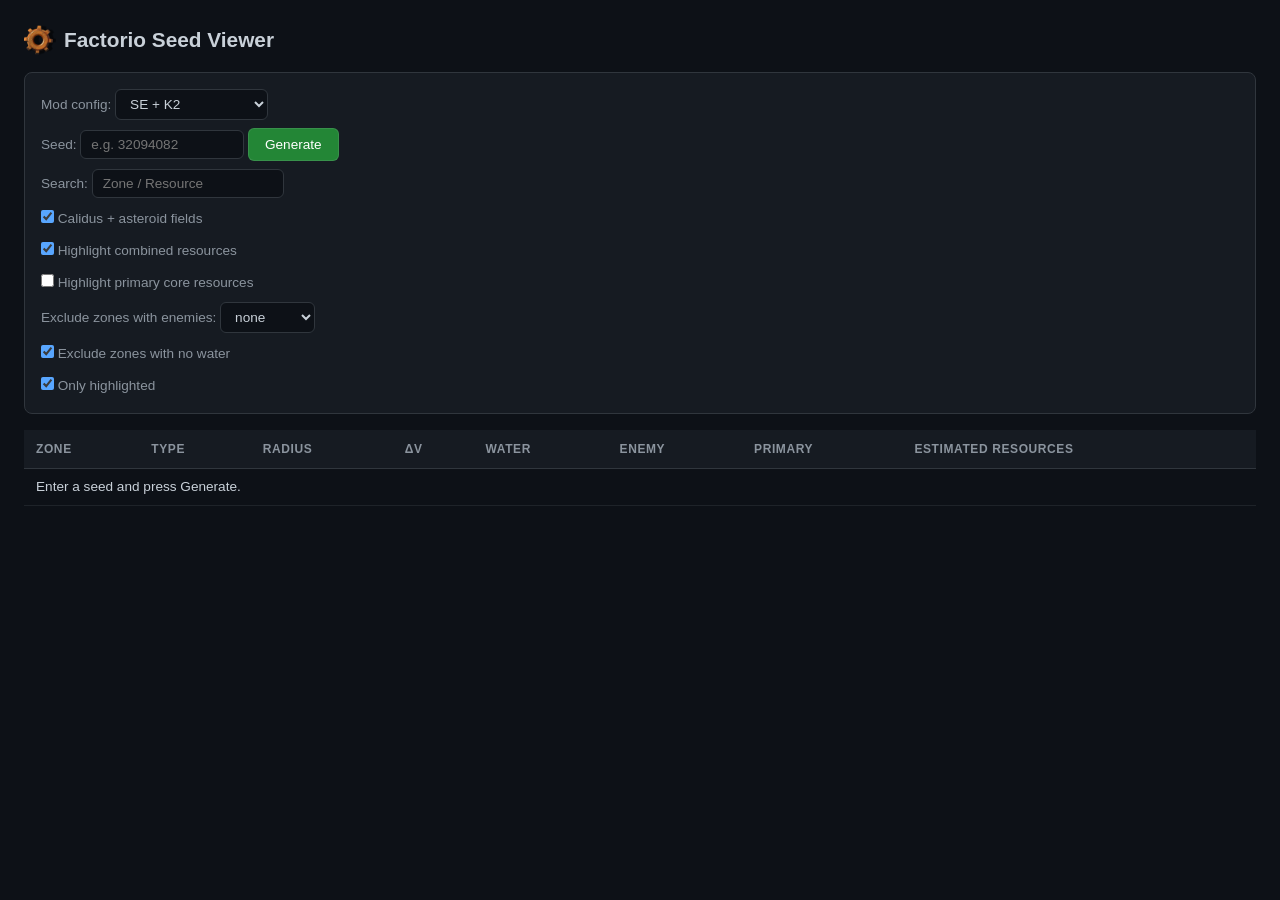
==== commit 6bd0c329: "seed-search 7f21895" ====
--- a/seed-search/index.html
+++ b/seed-search/index.html
@@ -4,13 +4,13 @@
   <meta charset="UTF-8">
   <meta name="viewport" content="width=device-width, initial-scale=1.0">
   <title>Factorio Seed Viewer</title>
-  <link rel="stylesheet" href="assets-a0b8dba/style.css">
+  <link rel="stylesheet" href="assets-7f21895/style.css">
 </head>
 <body>
   <div class="app no-sidebar">
     <main id="main">
       <div class="page">
-        <h2 class="page-title"><img src="assets-a0b8dba/factorio-gear.webp" alt="" width="32" height="32"> Factorio Seed Viewer</h2>
+        <h2 class="page-title"><img src="assets-7f21895/factorio-gear.webp" alt="" width="32" height="32"> Factorio Seed Viewer</h2>
         <details id="featured" hidden style="margin:0.5em 0 1em">
           <summary style="cursor:pointer"><strong>Top seeds</strong> <span id="featured-note" class="hint"></span></summary>
           <div class="filter-bar seed-controls" style="margin-top:0.5em">
@@ -26,7 +26,7 @@
         </details>
         <div class="filter-bar seed-controls">
           <div><label>Mod config: <select id="mod-select"></select></label></div>
-          <div><label>Seed: <input type="number" id="seed-input" min="0" step="1" placeholder="e.g. 32094082" style="width:12em"></label>
+          <div><label>Seed: <input type="text" inputmode="numeric" id="seed-input" placeholder="e.g. 32094082" autocomplete="off" style="width:12em"></label>
             <button type="button" class="btn" id="gen-btn">Generate</button>
             <span id="gen-status" class="hint"></span></div>
           <div id="seed-loot-row" hidden><label>Loot: <code id="seed-loot" style="font-size:1.05em"></code></label></div>
@@ -54,10 +54,10 @@
       </div>
     </main>
   </div>
-  <script src="assets-a0b8dba/shell.js"></script>
-  <script src="assets-a0b8dba/gen-bridge.js"></script>
-  <script src="assets-a0b8dba/universe-wasm.js"></script>
-  <script src="assets-a0b8dba/estimate-core.js"></script>
-  <script src="assets-a0b8dba/analyze.js"></script>
+  <script src="assets-7f21895/shell.js"></script>
+  <script src="assets-7f21895/gen-bridge.js"></script>
+  <script src="assets-7f21895/universe-wasm.js"></script>
+  <script src="assets-7f21895/estimate-core.js"></script>
+  <script src="assets-7f21895/analyze.js"></script>
 </body>
 </html>
--- a/seed-search/assets-7f21895/style.css
+++ b/seed-search/assets-7f21895/style.css
@@ -0,0 +1,765 @@
+/* ── SE Explorer GUI Styles ─────────────────────────────────────────── */
+:root {
+  --bg: #0d1117;
+  --surface: #161b22;
+  --border: #30363d;
+  --text: #c9d1d9;
+  --muted: #8b949e;
+  --accent: #58a6ff;
+  --green: #3fb950;
+  --red: #f85149;
+  --orange: #d2991d;
+  --purple: #a371f7;
+
+  /* Edge length of the square surface disc on the detail page. Deliberately a
+     static px length, NOT a vh/vw expression: viewport units are pinned to the
+     window, so browser zoom left the disc the same physical size while every
+     label around it grew — zooming in made the map appear to shrink. In px it
+     magnifies with the rest of the page, and `main` scrolls when it no longer
+     fits. Change this one value to make the disc bigger or smaller. */
+  --disc-size: 900px;
+}
+
+* { box-sizing: border-box; margin: 0; padding: 0; }
+
+body {
+  font-family: -apple-system, BlinkMacSystemFont, "Segoe UI", Helvetica, Arial, sans-serif;
+  background: var(--bg);
+  color: var(--text);
+  line-height: 1.5;
+  min-height: 100vh;
+}
+
+/* ── Layout ─────────────────────────────────────────────────────────── */
+/* The sidebar is position:fixed so it stays pinned while the rest of the page
+   scrolls (the bucket list under it can grow without dragging the nav away).
+   .app gets padding-left equal to the sidebar width so content isn't covered;
+   the sidebar itself scrolls internally (overflow-y:auto) if its links outgrow
+   the viewport height. */
+.app {
+  display: flex;
+  min-height: 100vh;
+  padding-left: 220px;
+}
+
+.page-title { display: flex; align-items: center; gap: 8px; }
+
+/* seed page controls: one setting per line */
+.seed-controls > div + div { margin-top: 8px; }
+
+/* surface page header: the seed, linking back to its zones */
+.seed-link a { color: var(--accent); text-decoration: none; }
+.seed-link a::before { content: "←"; display: inline-block; margin-right: 8px; }
+.seed-link a:hover { text-decoration: underline; }
+
+/* surface page: the zone's card, laid out like a zone row of the seed page */
+.zone-card { display: flex; flex-wrap: wrap; align-items: baseline; gap: 4px 12px; background: var(--surface); border: 1px solid var(--border); border-radius: 8px; padding: 12px 16px; margin-bottom: 12px; font-size: 0.95rem; }
+.zone-card > strong { font-size: 1.15rem; }
+.zone-card #sf-meta { display: contents; }
+.zone-card .k { color: var(--muted); }
+
+/* the terrain brightness slider takes a line of its own in the card */
+.zone-card .dim-row { flex-basis: 100%; display: flex; align-items: center; gap: 10px; color: var(--muted); font-size: 0.9rem; }
+.zone-card .dim-row[hidden] { display: none; }
+.zone-card .dim-row #sf-dim-val { color: var(--text); min-width: 3em; }
+/* (no padding or border: the text-box styling of `input` above would leave
+   the track wider than the knob can travel) */
+.zone-card .dim-row input { flex: 1; max-width: 16em; padding: 0; border: 0; background: none; }
+.res-info { display: block; margin-top: 6px; }
+.zone-card .check-row { flex-basis: 100%; display: flex; flex-wrap: wrap; align-items: center; gap: 4px 16px; color: var(--muted); font-size: 0.9rem; }
+.zone-card .check-row label { display: inline-flex; align-items: center; gap: 6px; cursor: pointer; font-size: inherit; }
+.zone-card .check-row #sf-groups { display: contents; }
+.zone-card .check-row #sf-groups[hidden], .zone-card .check-row label[hidden] { display: none; }
+.zone-card .check-row[hidden] { display: none; }
+.surf-status:empty { display: none; }
+.surf-status { margin-bottom: 8px; }
+
+/* the static pages (index.html, surface.html) have no sidebar */
+.app.no-sidebar { padding-left: 0; }
+
+.sidebar {
+  position: fixed;
+  top: 0;
+  bottom: 0;
+  left: 0;
+  width: 220px;
+  background: var(--surface);
+  border-right: 1px solid var(--border);
+  padding: 20px 0;
+  display: flex;
+  flex-direction: column;
+  overflow-y: auto;
+}
+
+.sidebar h1 {
+  font-size: 1.1rem;
+  padding: 0 16px 16px;
+  border-bottom: 1px solid var(--border);
+  margin-bottom: 8px;
+}
+
+.nav-links {
+  list-style: none;
+  flex: 1;
+}
+
+.nav-links li a {
+  display: block;
+  padding: 8px 16px;
+  color: var(--text);
+  text-decoration: none;
+  font-size: 0.9rem;
+  transition: background 0.1s;
+}
+.nav-links li a:hover { background: rgba(88,166,255,0.1); color: var(--accent); }
+
+.sidebar-footer {
+  padding: 12px 16px;
+  border-top: 1px solid var(--border);
+  color: var(--muted);
+  font-size: 0.75rem;
+}
+
+/* Stack the git/uptime lines vertically instead of on one line. */
+.sidebar-footer small {
+  display: block;
+}
+
+.sidebar-footer small + small {
+  margin-top: 4px;
+}
+
+main {
+  flex: 1;
+  padding: 24px;
+}
+
+/* ── Buttons ────────────────────────────────────────────────────────── */
+.btn, .btn-sm {
+  display: inline-block;
+  background: #238636;
+  color: #fff;
+  border: 1px solid rgba(240,246,252,0.1);
+  border-radius: 6px;
+  cursor: pointer;
+  font-size: 0.85rem;
+  text-decoration: none;
+  transition: background 0.15s;
+}
+.btn { padding: 8px 16px; }
+.btn-sm { padding: 4px 10px; font-size: 0.8rem; }
+.btn:hover { background: #2ea043; }
+.btn-sm:hover { background: #2ea043; }
+.btn-secondary { background: var(--surface); color: var(--text); }
+.btn-secondary:hover { background: #30363d; }
+
+/* ── Page ───────────────────────────────────────────────────────────── */
+.page h2 { margin-bottom: 16px; font-size: 1.3rem; }
+
+/* ── Forms ──────────────────────────────────────────────────────────── */
+.job-form, .filter-bar, .surface-gen-section {
+  background: var(--surface);
+  border: 1px solid var(--border);
+  border-radius: 8px;
+  padding: 16px;
+  margin-bottom: 16px;
+}
+
+.job-form form, .filter-bar form {
+  display: flex;
+  gap: 12px;
+  align-items: center;
+  flex-wrap: wrap;
+}
+
+/* Zone type checkboxes */
+.type-checkboxes {
+  display: flex;
+  gap: 10px;
+  align-items: center;
+  border: none;
+  padding: 0;
+  margin: 0;
+}
+.type-checkboxes legend {
+  font-size: 0.8rem;
+  color: var(--muted);
+  text-transform: uppercase;
+  letter-spacing: 0.05em;
+  margin-right: 4px;
+  float: left;
+  line-height: 1.8;
+}
+.checkbox-label {
+  font-size: 0.8rem;
+  color: var(--text);
+  cursor: pointer;
+  display: flex;
+  align-items: center;
+  gap: 4px;
+  white-space: nowrap;
+}
+.checkbox-label input[type="checkbox"] {
+  accent-color: var(--accent);
+}
+
+label { font-size: 0.85rem; color: var(--muted); }
+input, select {
+  background: var(--bg);
+  border: 1px solid var(--border);
+  border-radius: 6px;
+  color: var(--text);
+  padding: 6px 10px;
+  font-size: 0.85rem;
+}
+input:focus, select:focus { outline: none; border-color: var(--accent); }
+input[type="number"] { width: 80px; }
+input[type="checkbox"] { accent-color: var(--accent); }
+
+/* ── Tables ─────────────────────────────────────────────────────────── */
+.data-table {
+  width: 100%;
+  border-collapse: collapse;
+  font-size: 0.85rem;
+}
+
+.data-table th {
+  text-align: left;
+  padding: 10px 12px;
+  background: var(--surface);
+  border-bottom: 1px solid var(--border);
+  color: var(--muted);
+  font-weight: 600;
+  text-transform: uppercase;
+  font-size: 0.75rem;
+  letter-spacing: 0.05em;
+}
+
+.data-table td {
+  padding: 8px 12px;
+  border-bottom: 1px solid rgba(48,54,61,0.5);
+}
+
+.data-table tr:hover td { background: rgba(88,166,255,0.04); }
+
+.row-done { border-left: 3px solid var(--green); }
+.row-running { border-left: 3px solid var(--accent); }
+.row-queued { border-left: 3px solid var(--orange); }
+.row-failed { border-left: 3px solid var(--red); }
+
+/* ── Badges ─────────────────────────────────────────────────────────── */
+.badge {
+  display: inline-block;
+  padding: 2px 8px;
+  border-radius: 12px;
+  font-size: 0.75rem;
+  font-weight: 600;
+}
+.badge.queued { background: rgba(210,153,29,0.15); color: var(--orange); }
+.badge.running { background: rgba(88,166,255,0.15); color: var(--accent); }
+.badge.done { background: rgba(63,185,80,0.15); color: var(--green); }
+.badge.failed { background: rgba(248,81,73,0.15); color: var(--red); }
+.badge.zone-type { background: rgba(163,113,247,0.15); color: var(--purple); }
+/* by kind: planets green, moons blue; asteroid fields (and belts) keep the purple */
+.badge.zone-type.zt-planet { background: rgba(63,185,80,0.15); color: var(--green); }
+.badge.zone-type.zt-moon { background: rgba(88,166,255,0.15); color: var(--accent); }
+
+/* ── Zone Detail ────────────────────────────────────────────────────── */
+.zone-detail-grid {
+  display: grid;
+  grid-template-columns: 1fr 2fr;
+  gap: 20px;
+  margin-bottom: 24px;
+}
+
+@media (max-width: 700px) {
+  .zone-detail-grid { grid-template-columns: 1fr; }
+}
+
+.zone-info, .zone-resources {
+  background: var(--surface);
+  border: 1px solid var(--border);
+  border-radius: 8px;
+  padding: 16px;
+}
+
+.zone-info h3, .zone-resources h3 {
+  font-size: 0.85rem;
+  color: var(--muted);
+  text-transform: uppercase;
+  letter-spacing: 0.05em;
+  margin-bottom: 10px;
+}
+
+dl { display: grid; grid-template-columns: 1fr 2fr; gap: 4px 12px; font-size: 0.85rem; }
+dt { color: var(--muted); }
+dd { font-weight: 500; }
+
+.num { font-family: "SF Mono", "Fira Code", monospace; text-align: right; }
+.yields-cell { font-size: 0.8rem; color: var(--muted); max-width: 200px; overflow: hidden; text-overflow: ellipsis; white-space: nowrap; }
+
+.surface-gen-section h3 { margin-bottom: 12px; color: var(--muted); font-size: 0.85rem; text-transform: uppercase; letter-spacing: 0.05em; }
+
+.surface-jobs-list { margin-top: 16px; }
+.surface-jobs-list h3 { margin-bottom: 8px; color: var(--muted); font-size: 0.85rem; }
+
+/* ── Surface Viewer ─────────────────────────────────────────────────── */
+.surface-viewer {
+  display: flex;
+  gap: 24px;
+  align-items: flex-start;
+}
+
+.surface-meta {
+  background: var(--surface);
+  border: 1px solid var(--border);
+  border-radius: 8px;
+  padding: 16px;
+  flex-shrink: 0;
+  min-width: 200px;
+}
+
+.surface-meta p { margin-bottom: 6px; font-size: 0.85rem; }
+
+.surface-image-container {
+  flex: 1;
+  overflow: auto;
+  background: var(--bg);
+  border: 1px solid var(--border);
+  border-radius: 8px;
+  padding: 12px;
+}
+
+.surface-image {
+  display: block;
+  max-width: 100%;
+  height: auto;
+}
+
+.image-info {
+  margin-top: 8px;
+  color: var(--muted);
+  font-size: 0.8rem;
+  text-align: center;
+}
+
+/* ── Loading spinner ────────────────────────────────────────────────── */
+.loading {
+  text-align: center;
+  padding: 40px;
+  color: var(--muted);
+}
+
+.spinner {
+  display: inline-block;
+  width: 32px;
+  height: 32px;
+  border: 3px solid var(--border);
+  border-top-color: var(--accent);
+  border-radius: 50%;
+  animation: spin 0.8s linear infinite;
+  margin-top: 12px;
+}
+
+@keyframes spin { to { transform: rotate(360deg); } }
+
+.error { color: var(--red); font-size: 0.85rem; margin-top: 8px; }
+
+/* ── Sortable headers ─────────────────────────────────────────────── */
+.sort-header {
+  color: var(--muted);
+  text-decoration: none;
+  cursor: pointer;
+  user-select: none;
+  white-space: nowrap;
+}
+.sort-header:hover { color: var(--accent); }
+.sort-header.active { color: var(--accent); font-weight: 600; }
+
+.disabled-check {
+  opacity: 0.7;
+  cursor: not-allowed;
+}
+.disabled-check input[disabled] {
+  accent-color: var(--green);
+  cursor: not-allowed;
+}
+
+/* zone batch actions + row buttons (per-seed generation) */
+.batch-actions { display: flex; gap: 8px; margin: 8px 0; flex-wrap: wrap; }
+/* keep this a real table-cell (was display:flex, which dropped it from the row
+   layout so its bottom border didn't line up with the other cells) */
+.row-actions { white-space: nowrap; vertical-align: middle; }
+.row-actions > * { vertical-align: middle; }
+.row-actions > * + * { margin-left: 4px; }
+.btn-secondary { background: #3a4a63; }
+.crumbs { font-size: 0.85rem; opacity: 0.8; margin-bottom: 8px; }
+.crumbs a { color: #7fb3ff; text-decoration: none; }
+.danger { background: #6a2a2a; }
+
+/* filter preset rule builder */
+.rule-row { display: flex; gap: 6px; margin: 4px 0; flex-wrap: wrap; }
+.rule-row select, .rule-row input { padding: 4px; }
+.save-filter { display: flex; gap: 6px; align-items: center; margin-top: 6px; }
+
+/* per-zone resource chips */
+.res-chip { display: inline-block; background: #2a3446; border-radius: 4px; padding: 1px 5px; margin: 1px; font-size: 0.82rem; white-space: nowrap; }
+.res-chip.est { background: #2f2a20; opacity: 0.85; }
+.yields-cell { max-width: 520px; }
+/* ore colours on the seed page: the SE resources by their usual shorthand
+   colours, the base ores by their in-game map colours (lightened where the
+   game's would vanish on the dark background) */
+.ore { color: var(--ore, inherit); }
+.res-chip.ore { opacity: 1; background: color-mix(in srgb, var(--ore, #8b949e) 16%, var(--surface)); border-left: 3px solid var(--ore, #8b949e); }
+.res-chip.ore strong { color: var(--text); }
+.ore-holmium { --ore: #ff8fd8; }
+.ore-vulcanite { --ore: #f85149; }
+.ore-cryonite { --ore: #58a6ff; }
+.ore-beryllium { --ore: #39d3d3; }
+.ore-iridium { --ore: #e6b422; }
+.ore-vitamelange { --ore: #3fb950; }
+.ore-naquium { --ore: #a371f7; }
+.ore-iron { --ore: #8fb3c9; }
+.ore-copper { --ore: #e07a45; }
+.ore-stone { --ore: #c2ad7a; }
+.ore-coal { --ore: #9aa0a6; }
+.res-chip.ore-coal { background: #050505; }
+.ore-crude-oil { --ore: #d24fd0; }
+.ore-uranium { --ore: #a4e22a; }
+/* loot letters in the top seeds list: productivity, speed, efficiency */
+.loot-P { color: #ff8fd8; }
+.loot-S { color: #58a6ff; }
+.loot-E { color: #3fb950; }
+/* base / Space Age: one card per planet, in its colours */
+.planet-cards { display: grid; grid-template-columns: repeat(auto-fill, minmax(220px, 1fr)); gap: 10px; }
+.planet-cards:empty { display: none; }
+.planet-card { background: var(--combo); border-radius: 8px; padding: 18px 16px; font-size: 1.1rem; font-weight: 600; cursor: pointer; }
+.planet-card:hover { filter: brightness(1.25); }
+.planet-card.row-closed { cursor: default; }
+.planet-icon { margin-right: 6px; }
+.seed-controls > [hidden], #zone-table[hidden] { display: none; }
+
+/* surfaces holding a resource combination (analyze.js COMBOS) */
+#zone-table tbody tr.row-combo { background: var(--combo); }
+#zone-table tbody tr.row-combo td { background: transparent; }
+#zone-table tbody tr.row-combo[data-href]:hover td { background: rgba(255,255,255,0.07); }
+
+/* generation status + in-flight feedback */
+.gen-status { display: inline-block; font-size: 0.8rem; padding: 1px 6px; border-radius: 4px; white-space: nowrap; margin-left: 2px; }
+.gen-status.running { background: #2b3a52; color: #9ec5ff; animation: pulse 1.2s ease-in-out infinite; }
+.gen-status.failed { background: #4a2222; color: #ffb3b3; }
+@keyframes pulse { 0%,100% { opacity: 1; } 50% { opacity: 0.45; } }
+/* htmx marks the element .htmx-request while its request is in flight */
+.btn.htmx-request, .btn-sm.htmx-request { opacity: 0.6; pointer-events: none; position: relative; }
+.btn.htmx-request::after, .btn-sm.htmx-request::after { content: " ⏳"; }
+button[disabled] { opacity: 0.55; cursor: not-allowed; }
+
+/* live surface watch grid */
+.surf-grid-wrap { margin-top: 12px; }
+.surf-grid-head { display: flex; align-items: center; gap: 10px; margin-bottom: 8px; font-size: 0.95rem; }
+.surf-grid {
+  position: relative;
+  width: min(80vh, 100%);
+  aspect-ratio: 1 / 1;
+  background: #14181f;
+  border: 1px solid #2a3446;
+  border-radius: 6px;
+  overflow: hidden;
+}
+.surf-cell { position: absolute; box-sizing: border-box; display: flex; align-items: center; justify-content: center; }
+/* Origin (0,0) / spawn marker — dead-centre of the disk. */
+.origin-dot {
+  position: absolute; left: 50%; top: 50%;
+  width: 4px; height: 4px; margin: -2px 0 0 -2px;
+  background: #ff2d2d; border-radius: 50%; z-index: 20; pointer-events: none;
+}
+.surf-cell img { width: 100%; height: 100%; display: block; image-rendering: pixelated; }
+.surf-cell.queued { background: #1b2230; box-shadow: inset 0 0 0 1px #222c3a; }
+.surf-cell.running { background: #1f2a3d; box-shadow: inset 0 0 0 1px #37507a; animation: pulse 1.2s ease-in-out infinite; }
+.surf-cell.running span, .surf-cell.failed span { font-size: 1.4rem; opacity: 0.8; }
+.surf-cell.failed { background: #33201f; box-shadow: inset 0 0 0 1px #6a3030; }
+.surf-cell img.surf-full, .surf-full { position: absolute; inset: 0; width: 100%; height: 100%; object-fit: contain; image-rendering: pixelated; }
+
+/* page header row (title + actions) + cancel */
+.page-head { display: flex; align-items: center; justify-content: space-between; gap: 12px; }
+.btn.danger { background: #5a2626; border-color: #7a3333; color: #ffd7d7; }
+.btn.danger:hover { background: #7a3333; }
+.badge.cancelled, .badge.canceled { background: #4a3a20; color: #e8c98a; }
+.head-actions { display: flex; gap: 8px; }
+
+/* filter-preset accordion */
+.preset-list { display: flex; flex-direction: column; gap: 6px; margin-top: 10px; }
+.preset-item { border: 1px solid #2a3446; border-radius: 6px; background: #171c24; overflow: hidden; }
+.preset-item > summary {
+  list-style: none; cursor: pointer; padding: 10px 12px;
+  display: flex; align-items: center; gap: 10px; user-select: none;
+}
+.preset-item > summary::-webkit-details-marker { display: none; }
+.preset-item > summary::before { content: "▸"; color: #7a8aa0; transition: transform 0.15s; }
+.preset-item[open] > summary::before { transform: rotate(90deg); }
+.preset-item[open] > summary { border-bottom: 1px solid #2a3446; background: #1b2230; }
+.preset-item.new > summary { color: #9ec5ff; }
+.preset-name { font-weight: 600; }
+.rule-sum { color: #8a97a8; font-size: 0.85rem; margin-left: auto; text-align: right; }
+.preset-body { padding: 12px; }
+.preset-body .rules-rows { display: flex; flex-direction: column; gap: 6px; margin: 8px 0; }
+.rule-row { display: flex; gap: 6px; flex-wrap: wrap; align-items: center; }
+.preset-actions { display: flex; gap: 8px; margin-top: 10px; }
+.badge.custom { background: #24405a; color: #9ec5ff; }
+
+/* rule-row builder: checkbox + resource selects + actions */
+.rule-row { display: flex; gap: 8px; flex-wrap: wrap; align-items: center; }
+.prim-check { display: inline-flex; align-items: center; gap: 4px; font-size: 0.82rem; color: #9ec5ff; white-space: nowrap; }
+.prim-check input { margin: 0; }
+.res-selects { display: inline-flex; gap: 6px; flex-wrap: wrap; }
+.rule-row .btn-sm.ghost { background: #b23838; border-color: #d05050; color: #ffffff; }
+.rule-row .btn-sm.ghost:hover { background: #d05050; border-color: #e07070; color: #ffffff; }
+.rule-row.legacy { color: #b58a5a; font-size: 0.85rem; gap: 6px; }
+
+/* collapsible resource tail in the seed zone table */
+/* override the clipping from the base .yields-cell so chips can show/wrap */
+.yields-cell { white-space: normal; overflow: visible; text-overflow: clip; max-width: 560px; }
+.res-more { display: inline; }
+.res-more > summary { display: inline; list-style: none; cursor: pointer; }
+.res-more > summary::-webkit-details-marker { display: none; }
+.more-count { color: #7a8aa0; font-size: 0.8rem; white-space: nowrap; }
+.res-more > summary::after { content: " ▸"; color: #7a8aa0; }
+.res-more[open] > summary::after { content: " ▾"; }
+.res-more[open] .more-count { display: none; }
+.res-rest { display: inline; }
+
+/* seed zone table: sortable headers + search + info rows */
+.data-table th.sortable { cursor: pointer; user-select: none; white-space: nowrap; }
+.data-table th.sortable:hover { color: var(--text); }
+.sort-ind { color: var(--accent); font-size: 0.7rem; }
+#zone-search { min-width: 260px; padding: 7px 10px; }
+tr.zone-info { opacity: 0.66; }
+tr.zone-info:hover { opacity: 1; }
+.row-actions.muted { color: var(--muted); }
+
+/* grouped surface jobs (accordion per surface) */
+.surf-group { border: 1px solid var(--border); border-radius: 6px; background: var(--surface); overflow: hidden; }
+.surf-group > summary { list-style: none; cursor: pointer; padding: 9px 12px; display: flex; align-items: center; gap: 10px; user-select: none; flex-wrap: wrap; }
+.surf-group > summary::-webkit-details-marker { display: none; }
+.surf-group > summary::before { content: "▸"; color: var(--muted); }
+.surf-group[open] > summary::before { transform: rotate(90deg); }
+.surf-group[open] > summary { border-bottom: 1px solid var(--border); }
+.surf-group .preset-name { font-weight: 600; }
+.surf-group .job-count { color: var(--muted); font-size: 0.8rem; }
+.surf-group summary a.badge { text-decoration: none; }
+.data-table.compact td, .data-table.compact th { padding: 5px 10px; font-size: 0.8rem; }
+
+/* workers page */
+.worker-pools { display: grid; grid-template-columns: 1fr 1fr; gap: 16px; }
+@media (max-width: 800px) { .worker-pools { grid-template-columns: 1fr; } }
+.worker-pool { background: var(--surface); border: 1px solid var(--border); border-radius: 8px; padding: 14px; }
+.pool-head { display: flex; align-items: center; gap: 10px; flex-wrap: wrap; margin-bottom: 10px; }
+.pool-head h3 { font-size: 1rem; }
+.pool-form { display: flex; align-items: center; gap: 6px; margin-left: auto; }
+.pool-form input[type=number] { width: 64px; }
+.worker-list { list-style: none; display: flex; flex-direction: column; gap: 4px; }
+.worker-list li { display: flex; align-items: center; gap: 8px; font-size: 0.85rem; padding: 4px 6px; border-radius: 4px; background: var(--bg); }
+.worker-list li.idle { color: var(--muted); }
+.dot { width: 9px; height: 9px; border-radius: 50%; flex-shrink: 0; display: inline-block; }
+.dot.running { background: var(--accent); animation: pulse 1.2s ease-in-out infinite; }
+.dot.idle { background: #3a4250; }
+
+/* shared worker pool tags */
+.wtag { display: inline-block; padding: 1px 6px; border-radius: 4px; font-size: 0.7rem; font-weight: 600; margin-right: 4px; }
+.wtag.uni { background: rgba(210,153,29,0.18); color: var(--orange); }
+.wtag.surf { background: rgba(88,166,255,0.18); color: var(--accent); }
+.pool-form { flex-wrap: wrap; }
+.pool-form label { display: inline-flex; align-items: center; gap: 4px; }
+
+.muted { color: var(--muted); }
+
+/* watch page: metadata + grid side by side */
+.watch-layout { display: flex; gap: 20px; align-items: flex-start; flex-wrap: wrap; }
+.watch-layout .surface-meta { flex: 0 0 300px; max-width: 340px; }
+.watch-layout .surface-meta h3 { font-size: 0.85rem; color: var(--muted); text-transform: uppercase; letter-spacing: 0.05em; margin: 12px 0 6px; }
+.watch-layout .watch-grid-col { flex: 1 1 400px; min-width: 300px; }
+
+/* watch layout override: thin meta panel + square surface sized to view height */
+.watch-layout { flex-wrap: nowrap; gap: 16px; }
+.watch-layout .surface-meta { flex: 0 0 240px; max-width: 240px; }
+/* Sized by its content (the fixed-width disc) rather than by the space left
+   over, so the column never squeezes the square when the window is narrow —
+   `main` scrolls instead. */
+.watch-layout .watch-grid-col { flex: 0 0 auto; min-width: 0; display: flex; justify-content: flex-start; align-items: flex-start; }
+/* Static edge length (see --disc-size). Not a % of the parent either, which
+   would be circular and collapse the square. */
+.watch-grid-col .surf-grid { width: var(--disc-size); max-width: none; }
+/* No narrow-window breakpoint here on purpose. A `flex-wrap: wrap` + full-width
+   meta panel below ~760px fires on zoom too — zooming in shrinks the viewport
+   in CSS px, which used to drop the disc onto its own line under the metadata
+   box. Meta and disc stay side by side at every zoom level; scroll right to
+   reach the disc when it does not fit. */
+
+/* grid status now lives in the meta panel (under Regenerate) */
+.grid-status { font-size: 0.85rem; color: var(--muted); display: flex; flex-wrap: wrap; align-items: center; gap: 8px; }
+.watch-grid-col .surf-grid-wrap { margin-top: 0; }
+
+/* wider meta card + ore table inset within the card padding */
+.watch-layout .surface-meta { flex: 0 0 300px; max-width: 300px; }
+.surface-meta .data-table { font-size: 0.8rem; }
+.surface-meta .data-table th, .surface-meta .data-table td { padding: 4px 6px; }
+.surface-meta .data-table th:first-child, .surface-meta .data-table td:first-child { padding-left: 0; }
+.surface-meta .data-table th:last-child, .surface-meta .data-table td:last-child { padding-right: 0; }
+
+/* layered surface: dimmed terrain + bright ore (mix-blend lighten) */
+.surf-grid.layered { --terr-b: 0.45; }
+.surf-grid .layer { position: absolute; inset: 0; width: 100%; height: 100%; object-fit: contain; image-rendering: pixelated; }
+.surf-grid.layered > .layer { inset: 0; }
+.surf-grid .layer.terrain { filter: brightness(var(--terr-b, 0.45)); z-index: 1; }
+.surf-grid .layer.ore { z-index: 2; }  /* transparent PNG (black→alpha 0) shows terrain through */
+
+/* per-resource ore show/hide legend */
+.ore-swatch { display: inline-block; width: 10px; height: 10px; border-radius: 2px; margin-right: 6px; vertical-align: middle; box-shadow: inset 0 0 0 1px rgba(255,255,255,0.25); }
+.data-table.ore-legend td, .data-table.ore-legend th { padding: 3px 6px; }
+.data-table.ore-legend .ore-toggle { cursor: pointer; margin: 0; vertical-align: middle; }
+.ore-toggle-actions { margin: 6px 0 2px; display: flex; gap: 6px; }
+.surf-cell { overflow: hidden; }
+.dim-slider { display: flex; flex-direction: column; gap: 4px; font-size: 0.8rem; color: var(--muted); margin: 10px 0; }
+.dim-slider input[type=range] { width: 100%; }
+
+/* FSR test-bench panel (Nauvis surface view) */
+.fsr-panel { border: 1px solid var(--border); border-radius: 6px; background: var(--surface); padding: 12px 14px; margin: 16px 0; max-width: 760px; }
+.fsr-panel-head { display: flex; align-items: baseline; justify-content: space-between; gap: 10px; flex-wrap: wrap; margin-bottom: 8px; }
+.fsr-panel h3 { margin: 0; }
+.fsr-panel h3 .hint { font-weight: normal; font-size: 0.72rem; color: var(--muted); }
+.fsr-toggle { display: flex; align-items: center; gap: 6px; font-size: 0.78rem; color: var(--muted); cursor: pointer; }
+.fsr-table { width: 100%; border-collapse: collapse; font-size: 0.76rem; transition: opacity 0.15s; }
+.fsr-table[data-on="0"] { opacity: 0.4; }
+.fsr-table th { text-align: center; font-weight: 600; color: var(--muted); padding: 3px 6px; border-bottom: 1px solid var(--border); }
+.fsr-table th:first-child { text-align: left; }
+.fsr-table td { padding: 5px 6px; border-bottom: 1px solid var(--border); }
+.fsr-table tr:last-child td { border-bottom: none; }
+.fsr-name { white-space: nowrap; }
+.fsr-name .sw { display: inline-block; width: 10px; height: 10px; border-radius: 2px; margin-right: 6px; vertical-align: middle; box-shadow: inset 0 0 0 1px rgba(255,255,255,0.25); }
+.fsr-cell { display: flex; align-items: center; gap: 6px; }
+.fsr-cell input[type=range] { flex: 1; min-width: 54px; }
+.fsr-cell output { color: var(--muted); width: 3.1em; text-align: right; font-variant-numeric: tabular-nums; }
+.fsr-panel > button { margin-top: 10px; }
+
+/* clickable zone rows (navigate to surface detail) */
+.data-table tr.clickable { cursor: pointer; }
+.data-table tr.clickable:hover td { background: rgba(88,166,255,0.09); }
+
+/* wipe-system button in the sidebar footer */
+.wipe-btn { width: 100%; margin-bottom: 8px; font-size: 0.8rem; }
+
+/* per-cell progress as a stacked layer (terrain cells fill under the ore layer) */
+.surf-grid .layer.cell-layer { position: absolute; inset: 0; width: 100%; height: 100%; }
+
+/* ── Client-side surface panel (Analyze seed) ─────────────────────────── */
+.surf-panel { position: fixed; inset: 0; background: rgba(0,0,0,0.6); display: flex; align-items: center; justify-content: center; z-index: 60; }
+.surf-panel[hidden] { display: none; }
+.surf-panel .surf-box { background: var(--surface); border: 1px solid var(--border); border-radius: 10px; padding: 14px 16px; max-width: min(94vw, 1000px); max-height: 92vh; overflow: auto; box-shadow: 0 12px 40px rgba(0,0,0,0.5); }
+.surf-panel .surf-head { display: flex; align-items: center; gap: 12px; margin-bottom: 10px; }
+.surf-panel .surf-head strong { font-size: 1.05rem; }
+.surf-panel .surf-head .hint { flex: 1; }
+.surf-panel canvas { display: block; max-width: 100%; margin: 8px auto 0; image-rendering: pixelated; background: #0a0d13; border: 1px solid var(--border); border-radius: 6px; }
+.surf-panel #surf-res { margin-top: 8px; }
+.res-chip.surf { background: #1e3a2b; }
+
+/* Mod config dropdown in the sidebar */
+.modcfg {
+  display: flex;
+  flex-direction: column;
+  gap: 4px;
+  padding: 0 16px 12px;
+  font-size: 0.75rem;
+  color: var(--muted);
+  border-bottom: 1px solid var(--border);
+  margin-bottom: 8px;
+}
+.modcfg select {
+  background: var(--surface-2, #1b2532);
+  color: var(--text);
+  border: 1px solid var(--border);
+  border-radius: 4px;
+  padding: 4px 6px;
+  font-size: 0.85rem;
+}
+
+/* Zone table rows open a dedicated surface page */
+#zone-table tbody tr[data-href] { cursor: pointer; }
+#zone-table tbody tr[data-href]:hover td { background: rgba(88,166,255,0.07); }
+a.btn-sm {
+  display: inline-block;
+  text-decoration: none;
+  text-align: center;
+}
+/* Dedicated /surface page canvas */
+#sf-canvas { width: 100%; max-width: 720px; height: auto; image-rendering: pixelated; }
+/* core seam icons: placed over the map by position, coloured by the zone's core resource */
+.seam-layer { position: absolute; width: 100%; max-width: 720px; aspect-ratio: 1 / 1; pointer-events: none; z-index: 4; }
+.seam-layer[hidden] { display: none; }
+.seam-icon { position: absolute; width: 18px; height: 17px; transform: translate(-50%, -55%); pointer-events: auto; cursor: help; filter: drop-shadow(0 0 1.5px rgba(0,0,0,0.9)); }
+.seam-icon svg { display: block; width: 100%; height: 100%; }
+.seam-icon .seam-bg { fill: var(--ore, #6ed7ff); }
+
+/* Chunked render progress bar (/surface page) */
+.progress-wrap {
+  position: relative;
+  height: 8px;
+  border-radius: 4px;
+  background: var(--surface);
+  border: 1px solid var(--border);
+  margin: 4px 0 10px;
+  overflow: hidden;
+}
+.progress-fill {
+  height: 100%;
+  width: 0%;
+  background: var(--accent, #58a6ff);
+  transition: width 0.15s ease-out;
+}
+
+/* ── Seed page on a narrow screen ────────────────────────────────────────
+   A row of eight columns cannot fit a phone, so each zone becomes a card:
+   name and type, then radius / Δv / water / enemy / primary on one wrapping
+   line, then its resources across the full width. The header shrinks to the
+   sortable columns. */
+@media (max-width: 720px) {
+  main { padding: 12px; min-width: 0; }
+  #zone-table, #zone-table thead, #zone-table tbody { display: block; }
+  #zone-table thead tr { display: flex; flex-wrap: wrap; gap: 4px 14px; padding: 8px 10px; background: var(--surface); border-bottom: 1px solid var(--border); }
+  #zone-table th { display: none; padding: 0; border: 0; background: none; }
+  #zone-table th.sortable { display: block; }
+  #zone-table thead tr::before { content: "Sort:"; color: var(--muted); font-size: 0.85rem; }
+  #zone-table tbody tr { display: flex; flex-wrap: wrap; align-items: baseline; gap: 4px 12px; padding: 10px; border-bottom: 1px solid rgba(48,54,61,0.5); }
+  #zone-table td { padding: 0; border: 0; text-align: left; }
+  #zone-table td::before { color: var(--muted); }
+  #zone-table td:nth-child(3)::before { content: "r "; }
+  #zone-table td:nth-child(4)::before { content: "Δv "; }
+  #zone-table td:nth-child(5)::before { content: "water "; }
+  #zone-table td:nth-child(6)::before { content: "enemy "; }
+  #zone-table td:nth-child(7)::before { content: "primary "; }
+  #zone-table td.yields-cell { flex-basis: 100%; max-width: none; }
+  #zone-table td[colspan] { flex-basis: 100%; }
+  /* the top seeds table keeps its columns and scrolls sideways */
+  #featured table { min-width: 760px; }
+}
+
+/* Top seeds: a zone per need, five lines each (what it is for, zone, radius,
+   travel, enemies), labelled by the Zone column */
+.slot-lines { display: grid; grid-auto-rows: 20px; line-height: 20px; white-space: nowrap; }
+.slot-lines.labels { color: var(--muted); font-size: 0.85em; }
+.slot-lines a { color: var(--accent); font-weight: 600; }
+.slot-lines .none { color: var(--muted); }
+.enemy-none { color: #3fb950; } .enemy-low { color: #d4a72c; } .enemy-high { color: #f85149; }
+/* every zone column the same width, whatever its heading */
+#featured-head th.slot { width: 14em; min-width: 14em; box-sizing: border-box; }
+/* The table is as tall as its rows and scrolls with the page. Where the
+   window is narrower than its columns it scrolls sideways in its own box
+   (which is also where the heading stops following the page). */
+@media (max-width: 1180px) { .featured-scroll { overflow-x: auto; } }
+#featured-prod { display: flex; flex-wrap: wrap; align-items: center; gap: 4px 14px; }
+#featured-prod label { display: inline-flex; align-items: center; gap: 5px; cursor: pointer; }
+.zone-card .download-row { flex-basis: 100%; }
+.zone-card .radius-row { flex-basis: 100%; display: flex; align-items: center; gap: 8px; color: var(--muted); font-size: 0.9rem; }
+.zone-card .radius-row label { font-size: inherit; display: inline-flex; align-items: center; gap: 10px; }
+.zone-card .radius-row[hidden] { display: none; }
+.zone-card .radius-row input { width: 7em; }
+.zone-card .radius-row input[readonly] { opacity: 0.75; cursor: default; }
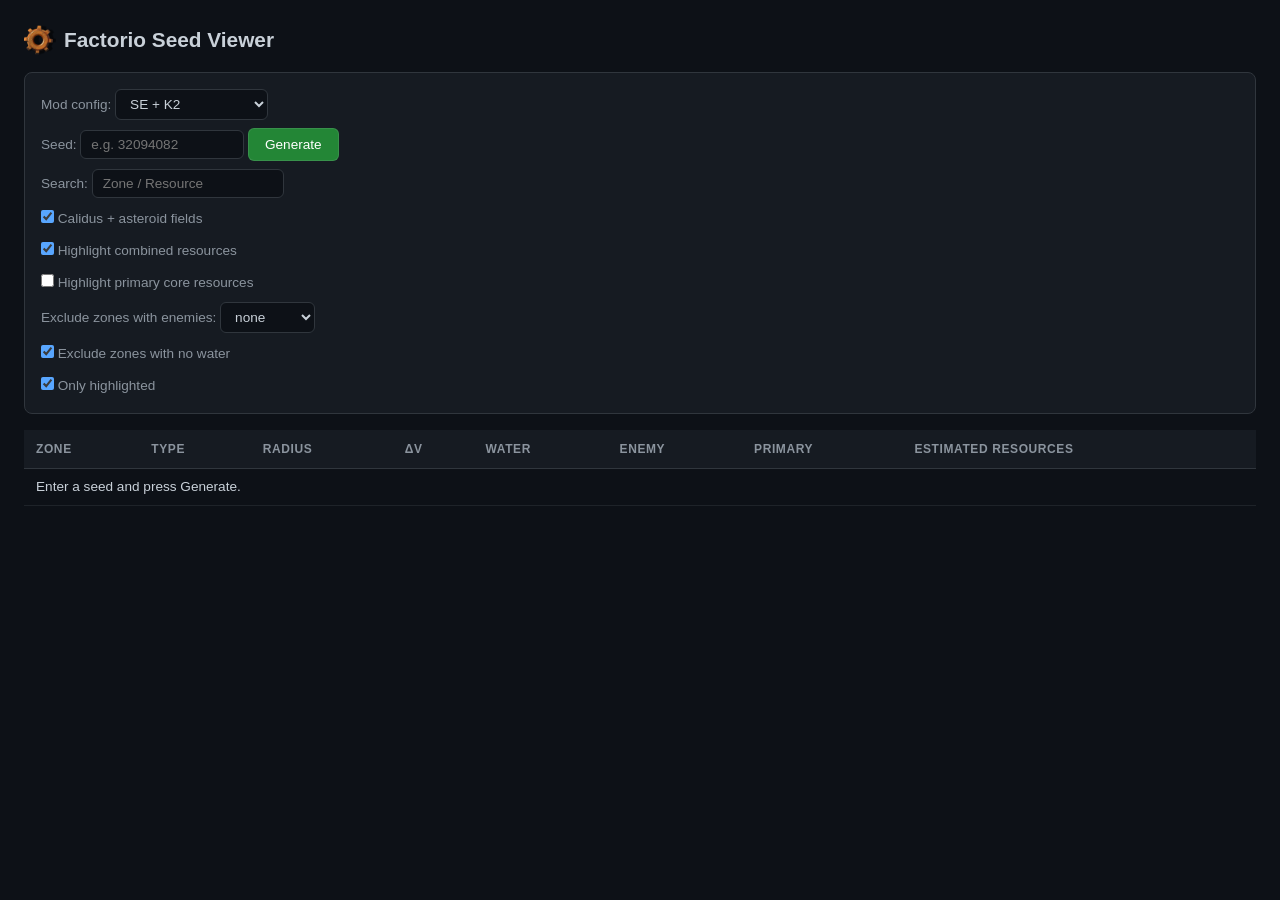
==== commit 33f52402: "seed-search 1b32993" ====
--- a/seed-search/index.html
+++ b/seed-search/index.html
@@ -4,13 +4,13 @@
   <meta charset="UTF-8">
   <meta name="viewport" content="width=device-width, initial-scale=1.0">
   <title>Factorio Seed Viewer</title>
-  <link rel="stylesheet" href="assets-7f21895/style.css">
+  <link rel="stylesheet" href="assets-1b32993/style.css">
 </head>
 <body>
   <div class="app no-sidebar">
     <main id="main">
       <div class="page">
-        <h2 class="page-title"><img src="assets-7f21895/factorio-gear.webp" alt="" width="32" height="32"> Factorio Seed Viewer</h2>
+        <h2 class="page-title"><img src="assets-1b32993/factorio-gear.webp" alt="" width="32" height="32"> Factorio Seed Viewer</h2>
         <details id="featured" hidden style="margin:0.5em 0 1em">
           <summary style="cursor:pointer"><strong>Top seeds</strong> <span id="featured-note" class="hint"></span></summary>
           <div class="filter-bar seed-controls" style="margin-top:0.5em">
@@ -54,10 +54,10 @@
       </div>
     </main>
   </div>
-  <script src="assets-7f21895/shell.js"></script>
-  <script src="assets-7f21895/gen-bridge.js"></script>
-  <script src="assets-7f21895/universe-wasm.js"></script>
-  <script src="assets-7f21895/estimate-core.js"></script>
-  <script src="assets-7f21895/analyze.js"></script>
+  <script src="assets-1b32993/shell.js"></script>
+  <script src="assets-1b32993/gen-bridge.js"></script>
+  <script src="assets-1b32993/universe-wasm.js"></script>
+  <script src="assets-1b32993/estimate-core.js"></script>
+  <script src="assets-1b32993/analyze.js"></script>
 </body>
 </html>
--- a/seed-search/assets-1b32993/style.css
+++ b/seed-search/assets-1b32993/style.css
@@ -0,0 +1,765 @@
+/* ── SE Explorer GUI Styles ─────────────────────────────────────────── */
+:root {
+  --bg: #0d1117;
+  --surface: #161b22;
+  --border: #30363d;
+  --text: #c9d1d9;
+  --muted: #8b949e;
+  --accent: #58a6ff;
+  --green: #3fb950;
+  --red: #f85149;
+  --orange: #d2991d;
+  --purple: #a371f7;
+
+  /* Edge length of the square surface disc on the detail page. Deliberately a
+     static px length, NOT a vh/vw expression: viewport units are pinned to the
+     window, so browser zoom left the disc the same physical size while every
+     label around it grew — zooming in made the map appear to shrink. In px it
+     magnifies with the rest of the page, and `main` scrolls when it no longer
+     fits. Change this one value to make the disc bigger or smaller. */
+  --disc-size: 900px;
+}
+
+* { box-sizing: border-box; margin: 0; padding: 0; }
+
+body {
+  font-family: -apple-system, BlinkMacSystemFont, "Segoe UI", Helvetica, Arial, sans-serif;
+  background: var(--bg);
+  color: var(--text);
+  line-height: 1.5;
+  min-height: 100vh;
+}
+
+/* ── Layout ─────────────────────────────────────────────────────────── */
+/* The sidebar is position:fixed so it stays pinned while the rest of the page
+   scrolls (the bucket list under it can grow without dragging the nav away).
+   .app gets padding-left equal to the sidebar width so content isn't covered;
+   the sidebar itself scrolls internally (overflow-y:auto) if its links outgrow
+   the viewport height. */
+.app {
+  display: flex;
+  min-height: 100vh;
+  padding-left: 220px;
+}
+
+.page-title { display: flex; align-items: center; gap: 8px; }
+
+/* seed page controls: one setting per line */
+.seed-controls > div + div { margin-top: 8px; }
+
+/* surface page header: the seed, linking back to its zones */
+.seed-link a { color: var(--accent); text-decoration: none; }
+.seed-link a::before { content: "←"; display: inline-block; margin-right: 8px; }
+.seed-link a:hover { text-decoration: underline; }
+
+/* surface page: the zone's card, laid out like a zone row of the seed page */
+.zone-card { display: flex; flex-wrap: wrap; align-items: baseline; gap: 4px 12px; background: var(--surface); border: 1px solid var(--border); border-radius: 8px; padding: 12px 16px; margin-bottom: 12px; font-size: 0.95rem; }
+.zone-card > strong { font-size: 1.15rem; }
+.zone-card #sf-meta { display: contents; }
+.zone-card .k { color: var(--muted); }
+
+/* the terrain brightness slider takes a line of its own in the card */
+.zone-card .dim-row { flex-basis: 100%; display: flex; align-items: center; gap: 10px; color: var(--muted); font-size: 0.9rem; }
+.zone-card .dim-row[hidden] { display: none; }
+.zone-card .dim-row #sf-dim-val { color: var(--text); min-width: 3em; }
+/* (no padding or border: the text-box styling of `input` above would leave
+   the track wider than the knob can travel) */
+.zone-card .dim-row input { flex: 1; max-width: 16em; padding: 0; border: 0; background: none; }
+.res-info { display: block; margin-top: 6px; }
+.zone-card .check-row { flex-basis: 100%; display: flex; flex-wrap: wrap; align-items: center; gap: 4px 16px; color: var(--muted); font-size: 0.9rem; }
+.zone-card .check-row label { display: inline-flex; align-items: center; gap: 6px; cursor: pointer; font-size: inherit; }
+.zone-card .check-row #sf-groups { display: contents; }
+.zone-card .check-row #sf-groups[hidden], .zone-card .check-row label[hidden] { display: none; }
+.zone-card .check-row[hidden] { display: none; }
+.surf-status:empty { display: none; }
+.surf-status { margin-bottom: 8px; }
+
+/* the static pages (index.html, surface.html) have no sidebar */
+.app.no-sidebar { padding-left: 0; }
+
+.sidebar {
+  position: fixed;
+  top: 0;
+  bottom: 0;
+  left: 0;
+  width: 220px;
+  background: var(--surface);
+  border-right: 1px solid var(--border);
+  padding: 20px 0;
+  display: flex;
+  flex-direction: column;
+  overflow-y: auto;
+}
+
+.sidebar h1 {
+  font-size: 1.1rem;
+  padding: 0 16px 16px;
+  border-bottom: 1px solid var(--border);
+  margin-bottom: 8px;
+}
+
+.nav-links {
+  list-style: none;
+  flex: 1;
+}
+
+.nav-links li a {
+  display: block;
+  padding: 8px 16px;
+  color: var(--text);
+  text-decoration: none;
+  font-size: 0.9rem;
+  transition: background 0.1s;
+}
+.nav-links li a:hover { background: rgba(88,166,255,0.1); color: var(--accent); }
+
+.sidebar-footer {
+  padding: 12px 16px;
+  border-top: 1px solid var(--border);
+  color: var(--muted);
+  font-size: 0.75rem;
+}
+
+/* Stack the git/uptime lines vertically instead of on one line. */
+.sidebar-footer small {
+  display: block;
+}
+
+.sidebar-footer small + small {
+  margin-top: 4px;
+}
+
+main {
+  flex: 1;
+  padding: 24px;
+}
+
+/* ── Buttons ────────────────────────────────────────────────────────── */
+.btn, .btn-sm {
+  display: inline-block;
+  background: #238636;
+  color: #fff;
+  border: 1px solid rgba(240,246,252,0.1);
+  border-radius: 6px;
+  cursor: pointer;
+  font-size: 0.85rem;
+  text-decoration: none;
+  transition: background 0.15s;
+}
+.btn { padding: 8px 16px; }
+.btn-sm { padding: 4px 10px; font-size: 0.8rem; }
+.btn:hover { background: #2ea043; }
+.btn-sm:hover { background: #2ea043; }
+.btn-secondary { background: var(--surface); color: var(--text); }
+.btn-secondary:hover { background: #30363d; }
+
+/* ── Page ───────────────────────────────────────────────────────────── */
+.page h2 { margin-bottom: 16px; font-size: 1.3rem; }
+
+/* ── Forms ──────────────────────────────────────────────────────────── */
+.job-form, .filter-bar, .surface-gen-section {
+  background: var(--surface);
+  border: 1px solid var(--border);
+  border-radius: 8px;
+  padding: 16px;
+  margin-bottom: 16px;
+}
+
+.job-form form, .filter-bar form {
+  display: flex;
+  gap: 12px;
+  align-items: center;
+  flex-wrap: wrap;
+}
+
+/* Zone type checkboxes */
+.type-checkboxes {
+  display: flex;
+  gap: 10px;
+  align-items: center;
+  border: none;
+  padding: 0;
+  margin: 0;
+}
+.type-checkboxes legend {
+  font-size: 0.8rem;
+  color: var(--muted);
+  text-transform: uppercase;
+  letter-spacing: 0.05em;
+  margin-right: 4px;
+  float: left;
+  line-height: 1.8;
+}
+.checkbox-label {
+  font-size: 0.8rem;
+  color: var(--text);
+  cursor: pointer;
+  display: flex;
+  align-items: center;
+  gap: 4px;
+  white-space: nowrap;
+}
+.checkbox-label input[type="checkbox"] {
+  accent-color: var(--accent);
+}
+
+label { font-size: 0.85rem; color: var(--muted); }
+input, select {
+  background: var(--bg);
+  border: 1px solid var(--border);
+  border-radius: 6px;
+  color: var(--text);
+  padding: 6px 10px;
+  font-size: 0.85rem;
+}
+input:focus, select:focus { outline: none; border-color: var(--accent); }
+input[type="number"] { width: 80px; }
+input[type="checkbox"] { accent-color: var(--accent); }
+
+/* ── Tables ─────────────────────────────────────────────────────────── */
+.data-table {
+  width: 100%;
+  border-collapse: collapse;
+  font-size: 0.85rem;
+}
+
+.data-table th {
+  text-align: left;
+  padding: 10px 12px;
+  background: var(--surface);
+  border-bottom: 1px solid var(--border);
+  color: var(--muted);
+  font-weight: 600;
+  text-transform: uppercase;
+  font-size: 0.75rem;
+  letter-spacing: 0.05em;
+}
+
+.data-table td {
+  padding: 8px 12px;
+  border-bottom: 1px solid rgba(48,54,61,0.5);
+}
+
+.data-table tr:hover td { background: rgba(88,166,255,0.04); }
+
+.row-done { border-left: 3px solid var(--green); }
+.row-running { border-left: 3px solid var(--accent); }
+.row-queued { border-left: 3px solid var(--orange); }
+.row-failed { border-left: 3px solid var(--red); }
+
+/* ── Badges ─────────────────────────────────────────────────────────── */
+.badge {
+  display: inline-block;
+  padding: 2px 8px;
+  border-radius: 12px;
+  font-size: 0.75rem;
+  font-weight: 600;
+}
+.badge.queued { background: rgba(210,153,29,0.15); color: var(--orange); }
+.badge.running { background: rgba(88,166,255,0.15); color: var(--accent); }
+.badge.done { background: rgba(63,185,80,0.15); color: var(--green); }
+.badge.failed { background: rgba(248,81,73,0.15); color: var(--red); }
+.badge.zone-type { background: rgba(163,113,247,0.15); color: var(--purple); }
+/* by kind: planets green, moons blue; asteroid fields (and belts) keep the purple */
+.badge.zone-type.zt-planet { background: rgba(63,185,80,0.15); color: var(--green); }
+.badge.zone-type.zt-moon { background: rgba(88,166,255,0.15); color: var(--accent); }
+
+/* ── Zone Detail ────────────────────────────────────────────────────── */
+.zone-detail-grid {
+  display: grid;
+  grid-template-columns: 1fr 2fr;
+  gap: 20px;
+  margin-bottom: 24px;
+}
+
+@media (max-width: 700px) {
+  .zone-detail-grid { grid-template-columns: 1fr; }
+}
+
+.zone-info, .zone-resources {
+  background: var(--surface);
+  border: 1px solid var(--border);
+  border-radius: 8px;
+  padding: 16px;
+}
+
+.zone-info h3, .zone-resources h3 {
+  font-size: 0.85rem;
+  color: var(--muted);
+  text-transform: uppercase;
+  letter-spacing: 0.05em;
+  margin-bottom: 10px;
+}
+
+dl { display: grid; grid-template-columns: 1fr 2fr; gap: 4px 12px; font-size: 0.85rem; }
+dt { color: var(--muted); }
+dd { font-weight: 500; }
+
+.num { font-family: "SF Mono", "Fira Code", monospace; text-align: right; }
+.yields-cell { font-size: 0.8rem; color: var(--muted); max-width: 200px; overflow: hidden; text-overflow: ellipsis; white-space: nowrap; }
+
+.surface-gen-section h3 { margin-bottom: 12px; color: var(--muted); font-size: 0.85rem; text-transform: uppercase; letter-spacing: 0.05em; }
+
+.surface-jobs-list { margin-top: 16px; }
+.surface-jobs-list h3 { margin-bottom: 8px; color: var(--muted); font-size: 0.85rem; }
+
+/* ── Surface Viewer ─────────────────────────────────────────────────── */
+.surface-viewer {
+  display: flex;
+  gap: 24px;
+  align-items: flex-start;
+}
+
+.surface-meta {
+  background: var(--surface);
+  border: 1px solid var(--border);
+  border-radius: 8px;
+  padding: 16px;
+  flex-shrink: 0;
+  min-width: 200px;
+}
+
+.surface-meta p { margin-bottom: 6px; font-size: 0.85rem; }
+
+.surface-image-container {
+  flex: 1;
+  overflow: auto;
+  background: var(--bg);
+  border: 1px solid var(--border);
+  border-radius: 8px;
+  padding: 12px;
+}
+
+.surface-image {
+  display: block;
+  max-width: 100%;
+  height: auto;
+}
+
+.image-info {
+  margin-top: 8px;
+  color: var(--muted);
+  font-size: 0.8rem;
+  text-align: center;
+}
+
+/* ── Loading spinner ────────────────────────────────────────────────── */
+.loading {
+  text-align: center;
+  padding: 40px;
+  color: var(--muted);
+}
+
+.spinner {
+  display: inline-block;
+  width: 32px;
+  height: 32px;
+  border: 3px solid var(--border);
+  border-top-color: var(--accent);
+  border-radius: 50%;
+  animation: spin 0.8s linear infinite;
+  margin-top: 12px;
+}
+
+@keyframes spin { to { transform: rotate(360deg); } }
+
+.error { color: var(--red); font-size: 0.85rem; margin-top: 8px; }
+
+/* ── Sortable headers ─────────────────────────────────────────────── */
+.sort-header {
+  color: var(--muted);
+  text-decoration: none;
+  cursor: pointer;
+  user-select: none;
+  white-space: nowrap;
+}
+.sort-header:hover { color: var(--accent); }
+.sort-header.active { color: var(--accent); font-weight: 600; }
+
+.disabled-check {
+  opacity: 0.7;
+  cursor: not-allowed;
+}
+.disabled-check input[disabled] {
+  accent-color: var(--green);
+  cursor: not-allowed;
+}
+
+/* zone batch actions + row buttons (per-seed generation) */
+.batch-actions { display: flex; gap: 8px; margin: 8px 0; flex-wrap: wrap; }
+/* keep this a real table-cell (was display:flex, which dropped it from the row
+   layout so its bottom border didn't line up with the other cells) */
+.row-actions { white-space: nowrap; vertical-align: middle; }
+.row-actions > * { vertical-align: middle; }
+.row-actions > * + * { margin-left: 4px; }
+.btn-secondary { background: #3a4a63; }
+.crumbs { font-size: 0.85rem; opacity: 0.8; margin-bottom: 8px; }
+.crumbs a { color: #7fb3ff; text-decoration: none; }
+.danger { background: #6a2a2a; }
+
+/* filter preset rule builder */
+.rule-row { display: flex; gap: 6px; margin: 4px 0; flex-wrap: wrap; }
+.rule-row select, .rule-row input { padding: 4px; }
+.save-filter { display: flex; gap: 6px; align-items: center; margin-top: 6px; }
+
+/* per-zone resource chips */
+.res-chip { display: inline-block; background: #2a3446; border-radius: 4px; padding: 1px 5px; margin: 1px; font-size: 0.82rem; white-space: nowrap; }
+.res-chip.est { background: #2f2a20; opacity: 0.85; }
+.yields-cell { max-width: 520px; }
+/* ore colours on the seed page: the SE resources by their usual shorthand
+   colours, the base ores by their in-game map colours (lightened where the
+   game's would vanish on the dark background) */
+.ore { color: var(--ore, inherit); }
+.res-chip.ore { opacity: 1; background: color-mix(in srgb, var(--ore, #8b949e) 16%, var(--surface)); border-left: 3px solid var(--ore, #8b949e); }
+.res-chip.ore strong { color: var(--text); }
+.ore-holmium { --ore: #ff8fd8; }
+.ore-vulcanite { --ore: #f85149; }
+.ore-cryonite { --ore: #58a6ff; }
+.ore-beryllium { --ore: #39d3d3; }
+.ore-iridium { --ore: #e6b422; }
+.ore-vitamelange { --ore: #3fb950; }
+.ore-naquium { --ore: #a371f7; }
+.ore-iron { --ore: #8fb3c9; }
+.ore-copper { --ore: #e07a45; }
+.ore-stone { --ore: #c2ad7a; }
+.ore-coal { --ore: #9aa0a6; }
+.res-chip.ore-coal { background: #050505; }
+.ore-crude-oil { --ore: #d24fd0; }
+.ore-uranium { --ore: #a4e22a; }
+/* loot letters in the top seeds list: productivity, speed, efficiency */
+.loot-P { color: #ff8fd8; }
+.loot-S { color: #58a6ff; }
+.loot-E { color: #3fb950; }
+/* base / Space Age: one card per planet, in its colours */
+.planet-cards { display: grid; grid-template-columns: repeat(auto-fill, minmax(220px, 1fr)); gap: 10px; }
+.planet-cards:empty { display: none; }
+.planet-card { background: var(--combo); border-radius: 8px; padding: 18px 16px; font-size: 1.1rem; font-weight: 600; cursor: pointer; }
+.planet-card:hover { filter: brightness(1.25); }
+.planet-card.row-closed { cursor: default; }
+.planet-icon { margin-right: 6px; }
+.seed-controls > [hidden], #zone-table[hidden] { display: none; }
+
+/* surfaces holding a resource combination (analyze.js COMBOS) */
+#zone-table tbody tr.row-combo { background: var(--combo); }
+#zone-table tbody tr.row-combo td { background: transparent; }
+#zone-table tbody tr.row-combo[data-href]:hover td { background: rgba(255,255,255,0.07); }
+
+/* generation status + in-flight feedback */
+.gen-status { display: inline-block; font-size: 0.8rem; padding: 1px 6px; border-radius: 4px; white-space: nowrap; margin-left: 2px; }
+.gen-status.running { background: #2b3a52; color: #9ec5ff; animation: pulse 1.2s ease-in-out infinite; }
+.gen-status.failed { background: #4a2222; color: #ffb3b3; }
+@keyframes pulse { 0%,100% { opacity: 1; } 50% { opacity: 0.45; } }
+/* htmx marks the element .htmx-request while its request is in flight */
+.btn.htmx-request, .btn-sm.htmx-request { opacity: 0.6; pointer-events: none; position: relative; }
+.btn.htmx-request::after, .btn-sm.htmx-request::after { content: " ⏳"; }
+button[disabled] { opacity: 0.55; cursor: not-allowed; }
+
+/* live surface watch grid */
+.surf-grid-wrap { margin-top: 12px; }
+.surf-grid-head { display: flex; align-items: center; gap: 10px; margin-bottom: 8px; font-size: 0.95rem; }
+.surf-grid {
+  position: relative;
+  width: min(80vh, 100%);
+  aspect-ratio: 1 / 1;
+  background: #14181f;
+  border: 1px solid #2a3446;
+  border-radius: 6px;
+  overflow: hidden;
+}
+.surf-cell { position: absolute; box-sizing: border-box; display: flex; align-items: center; justify-content: center; }
+/* Origin (0,0) / spawn marker — dead-centre of the disk. */
+.origin-dot {
+  position: absolute; left: 50%; top: 50%;
+  width: 4px; height: 4px; margin: -2px 0 0 -2px;
+  background: #ff2d2d; border-radius: 50%; z-index: 20; pointer-events: none;
+}
+.surf-cell img { width: 100%; height: 100%; display: block; image-rendering: pixelated; }
+.surf-cell.queued { background: #1b2230; box-shadow: inset 0 0 0 1px #222c3a; }
+.surf-cell.running { background: #1f2a3d; box-shadow: inset 0 0 0 1px #37507a; animation: pulse 1.2s ease-in-out infinite; }
+.surf-cell.running span, .surf-cell.failed span { font-size: 1.4rem; opacity: 0.8; }
+.surf-cell.failed { background: #33201f; box-shadow: inset 0 0 0 1px #6a3030; }
+.surf-cell img.surf-full, .surf-full { position: absolute; inset: 0; width: 100%; height: 100%; object-fit: contain; image-rendering: pixelated; }
+
+/* page header row (title + actions) + cancel */
+.page-head { display: flex; align-items: center; justify-content: space-between; gap: 12px; }
+.btn.danger { background: #5a2626; border-color: #7a3333; color: #ffd7d7; }
+.btn.danger:hover { background: #7a3333; }
+.badge.cancelled, .badge.canceled { background: #4a3a20; color: #e8c98a; }
+.head-actions { display: flex; gap: 8px; }
+
+/* filter-preset accordion */
+.preset-list { display: flex; flex-direction: column; gap: 6px; margin-top: 10px; }
+.preset-item { border: 1px solid #2a3446; border-radius: 6px; background: #171c24; overflow: hidden; }
+.preset-item > summary {
+  list-style: none; cursor: pointer; padding: 10px 12px;
+  display: flex; align-items: center; gap: 10px; user-select: none;
+}
+.preset-item > summary::-webkit-details-marker { display: none; }
+.preset-item > summary::before { content: "▸"; color: #7a8aa0; transition: transform 0.15s; }
+.preset-item[open] > summary::before { transform: rotate(90deg); }
+.preset-item[open] > summary { border-bottom: 1px solid #2a3446; background: #1b2230; }
+.preset-item.new > summary { color: #9ec5ff; }
+.preset-name { font-weight: 600; }
+.rule-sum { color: #8a97a8; font-size: 0.85rem; margin-left: auto; text-align: right; }
+.preset-body { padding: 12px; }
+.preset-body .rules-rows { display: flex; flex-direction: column; gap: 6px; margin: 8px 0; }
+.rule-row { display: flex; gap: 6px; flex-wrap: wrap; align-items: center; }
+.preset-actions { display: flex; gap: 8px; margin-top: 10px; }
+.badge.custom { background: #24405a; color: #9ec5ff; }
+
+/* rule-row builder: checkbox + resource selects + actions */
+.rule-row { display: flex; gap: 8px; flex-wrap: wrap; align-items: center; }
+.prim-check { display: inline-flex; align-items: center; gap: 4px; font-size: 0.82rem; color: #9ec5ff; white-space: nowrap; }
+.prim-check input { margin: 0; }
+.res-selects { display: inline-flex; gap: 6px; flex-wrap: wrap; }
+.rule-row .btn-sm.ghost { background: #b23838; border-color: #d05050; color: #ffffff; }
+.rule-row .btn-sm.ghost:hover { background: #d05050; border-color: #e07070; color: #ffffff; }
+.rule-row.legacy { color: #b58a5a; font-size: 0.85rem; gap: 6px; }
+
+/* collapsible resource tail in the seed zone table */
+/* override the clipping from the base .yields-cell so chips can show/wrap */
+.yields-cell { white-space: normal; overflow: visible; text-overflow: clip; max-width: 560px; }
+.res-more { display: inline; }
+.res-more > summary { display: inline; list-style: none; cursor: pointer; }
+.res-more > summary::-webkit-details-marker { display: none; }
+.more-count { color: #7a8aa0; font-size: 0.8rem; white-space: nowrap; }
+.res-more > summary::after { content: " ▸"; color: #7a8aa0; }
+.res-more[open] > summary::after { content: " ▾"; }
+.res-more[open] .more-count { display: none; }
+.res-rest { display: inline; }
+
+/* seed zone table: sortable headers + search + info rows */
+.data-table th.sortable { cursor: pointer; user-select: none; white-space: nowrap; }
+.data-table th.sortable:hover { color: var(--text); }
+.sort-ind { color: var(--accent); font-size: 0.7rem; }
+#zone-search { min-width: 260px; padding: 7px 10px; }
+tr.zone-info { opacity: 0.66; }
+tr.zone-info:hover { opacity: 1; }
+.row-actions.muted { color: var(--muted); }
+
+/* grouped surface jobs (accordion per surface) */
+.surf-group { border: 1px solid var(--border); border-radius: 6px; background: var(--surface); overflow: hidden; }
+.surf-group > summary { list-style: none; cursor: pointer; padding: 9px 12px; display: flex; align-items: center; gap: 10px; user-select: none; flex-wrap: wrap; }
+.surf-group > summary::-webkit-details-marker { display: none; }
+.surf-group > summary::before { content: "▸"; color: var(--muted); }
+.surf-group[open] > summary::before { transform: rotate(90deg); }
+.surf-group[open] > summary { border-bottom: 1px solid var(--border); }
+.surf-group .preset-name { font-weight: 600; }
+.surf-group .job-count { color: var(--muted); font-size: 0.8rem; }
+.surf-group summary a.badge { text-decoration: none; }
+.data-table.compact td, .data-table.compact th { padding: 5px 10px; font-size: 0.8rem; }
+
+/* workers page */
+.worker-pools { display: grid; grid-template-columns: 1fr 1fr; gap: 16px; }
+@media (max-width: 800px) { .worker-pools { grid-template-columns: 1fr; } }
+.worker-pool { background: var(--surface); border: 1px solid var(--border); border-radius: 8px; padding: 14px; }
+.pool-head { display: flex; align-items: center; gap: 10px; flex-wrap: wrap; margin-bottom: 10px; }
+.pool-head h3 { font-size: 1rem; }
+.pool-form { display: flex; align-items: center; gap: 6px; margin-left: auto; }
+.pool-form input[type=number] { width: 64px; }
+.worker-list { list-style: none; display: flex; flex-direction: column; gap: 4px; }
+.worker-list li { display: flex; align-items: center; gap: 8px; font-size: 0.85rem; padding: 4px 6px; border-radius: 4px; background: var(--bg); }
+.worker-list li.idle { color: var(--muted); }
+.dot { width: 9px; height: 9px; border-radius: 50%; flex-shrink: 0; display: inline-block; }
+.dot.running { background: var(--accent); animation: pulse 1.2s ease-in-out infinite; }
+.dot.idle { background: #3a4250; }
+
+/* shared worker pool tags */
+.wtag { display: inline-block; padding: 1px 6px; border-radius: 4px; font-size: 0.7rem; font-weight: 600; margin-right: 4px; }
+.wtag.uni { background: rgba(210,153,29,0.18); color: var(--orange); }
+.wtag.surf { background: rgba(88,166,255,0.18); color: var(--accent); }
+.pool-form { flex-wrap: wrap; }
+.pool-form label { display: inline-flex; align-items: center; gap: 4px; }
+
+.muted { color: var(--muted); }
+
+/* watch page: metadata + grid side by side */
+.watch-layout { display: flex; gap: 20px; align-items: flex-start; flex-wrap: wrap; }
+.watch-layout .surface-meta { flex: 0 0 300px; max-width: 340px; }
+.watch-layout .surface-meta h3 { font-size: 0.85rem; color: var(--muted); text-transform: uppercase; letter-spacing: 0.05em; margin: 12px 0 6px; }
+.watch-layout .watch-grid-col { flex: 1 1 400px; min-width: 300px; }
+
+/* watch layout override: thin meta panel + square surface sized to view height */
+.watch-layout { flex-wrap: nowrap; gap: 16px; }
+.watch-layout .surface-meta { flex: 0 0 240px; max-width: 240px; }
+/* Sized by its content (the fixed-width disc) rather than by the space left
+   over, so the column never squeezes the square when the window is narrow —
+   `main` scrolls instead. */
+.watch-layout .watch-grid-col { flex: 0 0 auto; min-width: 0; display: flex; justify-content: flex-start; align-items: flex-start; }
+/* Static edge length (see --disc-size). Not a % of the parent either, which
+   would be circular and collapse the square. */
+.watch-grid-col .surf-grid { width: var(--disc-size); max-width: none; }
+/* No narrow-window breakpoint here on purpose. A `flex-wrap: wrap` + full-width
+   meta panel below ~760px fires on zoom too — zooming in shrinks the viewport
+   in CSS px, which used to drop the disc onto its own line under the metadata
+   box. Meta and disc stay side by side at every zoom level; scroll right to
+   reach the disc when it does not fit. */
+
+/* grid status now lives in the meta panel (under Regenerate) */
+.grid-status { font-size: 0.85rem; color: var(--muted); display: flex; flex-wrap: wrap; align-items: center; gap: 8px; }
+.watch-grid-col .surf-grid-wrap { margin-top: 0; }
+
+/* wider meta card + ore table inset within the card padding */
+.watch-layout .surface-meta { flex: 0 0 300px; max-width: 300px; }
+.surface-meta .data-table { font-size: 0.8rem; }
+.surface-meta .data-table th, .surface-meta .data-table td { padding: 4px 6px; }
+.surface-meta .data-table th:first-child, .surface-meta .data-table td:first-child { padding-left: 0; }
+.surface-meta .data-table th:last-child, .surface-meta .data-table td:last-child { padding-right: 0; }
+
+/* layered surface: dimmed terrain + bright ore (mix-blend lighten) */
+.surf-grid.layered { --terr-b: 0.45; }
+.surf-grid .layer { position: absolute; inset: 0; width: 100%; height: 100%; object-fit: contain; image-rendering: pixelated; }
+.surf-grid.layered > .layer { inset: 0; }
+.surf-grid .layer.terrain { filter: brightness(var(--terr-b, 0.45)); z-index: 1; }
+.surf-grid .layer.ore { z-index: 2; }  /* transparent PNG (black→alpha 0) shows terrain through */
+
+/* per-resource ore show/hide legend */
+.ore-swatch { display: inline-block; width: 10px; height: 10px; border-radius: 2px; margin-right: 6px; vertical-align: middle; box-shadow: inset 0 0 0 1px rgba(255,255,255,0.25); }
+.data-table.ore-legend td, .data-table.ore-legend th { padding: 3px 6px; }
+.data-table.ore-legend .ore-toggle { cursor: pointer; margin: 0; vertical-align: middle; }
+.ore-toggle-actions { margin: 6px 0 2px; display: flex; gap: 6px; }
+.surf-cell { overflow: hidden; }
+.dim-slider { display: flex; flex-direction: column; gap: 4px; font-size: 0.8rem; color: var(--muted); margin: 10px 0; }
+.dim-slider input[type=range] { width: 100%; }
+
+/* FSR test-bench panel (Nauvis surface view) */
+.fsr-panel { border: 1px solid var(--border); border-radius: 6px; background: var(--surface); padding: 12px 14px; margin: 16px 0; max-width: 760px; }
+.fsr-panel-head { display: flex; align-items: baseline; justify-content: space-between; gap: 10px; flex-wrap: wrap; margin-bottom: 8px; }
+.fsr-panel h3 { margin: 0; }
+.fsr-panel h3 .hint { font-weight: normal; font-size: 0.72rem; color: var(--muted); }
+.fsr-toggle { display: flex; align-items: center; gap: 6px; font-size: 0.78rem; color: var(--muted); cursor: pointer; }
+.fsr-table { width: 100%; border-collapse: collapse; font-size: 0.76rem; transition: opacity 0.15s; }
+.fsr-table[data-on="0"] { opacity: 0.4; }
+.fsr-table th { text-align: center; font-weight: 600; color: var(--muted); padding: 3px 6px; border-bottom: 1px solid var(--border); }
+.fsr-table th:first-child { text-align: left; }
+.fsr-table td { padding: 5px 6px; border-bottom: 1px solid var(--border); }
+.fsr-table tr:last-child td { border-bottom: none; }
+.fsr-name { white-space: nowrap; }
+.fsr-name .sw { display: inline-block; width: 10px; height: 10px; border-radius: 2px; margin-right: 6px; vertical-align: middle; box-shadow: inset 0 0 0 1px rgba(255,255,255,0.25); }
+.fsr-cell { display: flex; align-items: center; gap: 6px; }
+.fsr-cell input[type=range] { flex: 1; min-width: 54px; }
+.fsr-cell output { color: var(--muted); width: 3.1em; text-align: right; font-variant-numeric: tabular-nums; }
+.fsr-panel > button { margin-top: 10px; }
+
+/* clickable zone rows (navigate to surface detail) */
+.data-table tr.clickable { cursor: pointer; }
+.data-table tr.clickable:hover td { background: rgba(88,166,255,0.09); }
+
+/* wipe-system button in the sidebar footer */
+.wipe-btn { width: 100%; margin-bottom: 8px; font-size: 0.8rem; }
+
+/* per-cell progress as a stacked layer (terrain cells fill under the ore layer) */
+.surf-grid .layer.cell-layer { position: absolute; inset: 0; width: 100%; height: 100%; }
+
+/* ── Client-side surface panel (Analyze seed) ─────────────────────────── */
+.surf-panel { position: fixed; inset: 0; background: rgba(0,0,0,0.6); display: flex; align-items: center; justify-content: center; z-index: 60; }
+.surf-panel[hidden] { display: none; }
+.surf-panel .surf-box { background: var(--surface); border: 1px solid var(--border); border-radius: 10px; padding: 14px 16px; max-width: min(94vw, 1000px); max-height: 92vh; overflow: auto; box-shadow: 0 12px 40px rgba(0,0,0,0.5); }
+.surf-panel .surf-head { display: flex; align-items: center; gap: 12px; margin-bottom: 10px; }
+.surf-panel .surf-head strong { font-size: 1.05rem; }
+.surf-panel .surf-head .hint { flex: 1; }
+.surf-panel canvas { display: block; max-width: 100%; margin: 8px auto 0; image-rendering: pixelated; background: #0a0d13; border: 1px solid var(--border); border-radius: 6px; }
+.surf-panel #surf-res { margin-top: 8px; }
+.res-chip.surf { background: #1e3a2b; }
+
+/* Mod config dropdown in the sidebar */
+.modcfg {
+  display: flex;
+  flex-direction: column;
+  gap: 4px;
+  padding: 0 16px 12px;
+  font-size: 0.75rem;
+  color: var(--muted);
+  border-bottom: 1px solid var(--border);
+  margin-bottom: 8px;
+}
+.modcfg select {
+  background: var(--surface-2, #1b2532);
+  color: var(--text);
+  border: 1px solid var(--border);
+  border-radius: 4px;
+  padding: 4px 6px;
+  font-size: 0.85rem;
+}
+
+/* Zone table rows open a dedicated surface page */
+#zone-table tbody tr[data-href] { cursor: pointer; }
+#zone-table tbody tr[data-href]:hover td { background: rgba(88,166,255,0.07); }
+a.btn-sm {
+  display: inline-block;
+  text-decoration: none;
+  text-align: center;
+}
+/* Dedicated /surface page canvas */
+#sf-canvas { width: 100%; max-width: 720px; height: auto; image-rendering: pixelated; }
+/* core seam icons: placed over the map by position, coloured by the zone's core resource */
+.seam-layer { position: absolute; width: 100%; max-width: 720px; aspect-ratio: 1 / 1; pointer-events: none; z-index: 4; }
+.seam-layer[hidden] { display: none; }
+.seam-icon { position: absolute; width: 9px; height: 8.5px; transform: translate(-50%, -55%); pointer-events: auto; cursor: help; filter: drop-shadow(0 0 1.5px rgba(0,0,0,0.9)); }
+.seam-icon svg { display: block; width: 100%; height: 100%; }
+.seam-icon .seam-bg { fill: var(--ore, #6ed7ff); }
+
+/* Chunked render progress bar (/surface page) */
+.progress-wrap {
+  position: relative;
+  height: 8px;
+  border-radius: 4px;
+  background: var(--surface);
+  border: 1px solid var(--border);
+  margin: 4px 0 10px;
+  overflow: hidden;
+}
+.progress-fill {
+  height: 100%;
+  width: 0%;
+  background: var(--accent, #58a6ff);
+  transition: width 0.15s ease-out;
+}
+
+/* ── Seed page on a narrow screen ────────────────────────────────────────
+   A row of eight columns cannot fit a phone, so each zone becomes a card:
+   name and type, then radius / Δv / water / enemy / primary on one wrapping
+   line, then its resources across the full width. The header shrinks to the
+   sortable columns. */
+@media (max-width: 720px) {
+  main { padding: 12px; min-width: 0; }
+  #zone-table, #zone-table thead, #zone-table tbody { display: block; }
+  #zone-table thead tr { display: flex; flex-wrap: wrap; gap: 4px 14px; padding: 8px 10px; background: var(--surface); border-bottom: 1px solid var(--border); }
+  #zone-table th { display: none; padding: 0; border: 0; background: none; }
+  #zone-table th.sortable { display: block; }
+  #zone-table thead tr::before { content: "Sort:"; color: var(--muted); font-size: 0.85rem; }
+  #zone-table tbody tr { display: flex; flex-wrap: wrap; align-items: baseline; gap: 4px 12px; padding: 10px; border-bottom: 1px solid rgba(48,54,61,0.5); }
+  #zone-table td { padding: 0; border: 0; text-align: left; }
+  #zone-table td::before { color: var(--muted); }
+  #zone-table td:nth-child(3)::before { content: "r "; }
+  #zone-table td:nth-child(4)::before { content: "Δv "; }
+  #zone-table td:nth-child(5)::before { content: "water "; }
+  #zone-table td:nth-child(6)::before { content: "enemy "; }
+  #zone-table td:nth-child(7)::before { content: "primary "; }
+  #zone-table td.yields-cell { flex-basis: 100%; max-width: none; }
+  #zone-table td[colspan] { flex-basis: 100%; }
+  /* the top seeds table keeps its columns and scrolls sideways */
+  #featured table { min-width: 760px; }
+}
+
+/* Top seeds: a zone per need, five lines each (what it is for, zone, radius,
+   travel, enemies), labelled by the Zone column */
+.slot-lines { display: grid; grid-auto-rows: 20px; line-height: 20px; white-space: nowrap; }
+.slot-lines.labels { color: var(--muted); font-size: 0.85em; }
+.slot-lines a { color: var(--accent); font-weight: 600; }
+.slot-lines .none { color: var(--muted); }
+.enemy-none { color: #3fb950; } .enemy-low { color: #d4a72c; } .enemy-high { color: #f85149; }
+/* every zone column the same width, whatever its heading */
+#featured-head th.slot { width: 14em; min-width: 14em; box-sizing: border-box; }
+/* The table is as tall as its rows and scrolls with the page. Where the
+   window is narrower than its columns it scrolls sideways in its own box
+   (which is also where the heading stops following the page). */
+@media (max-width: 1180px) { .featured-scroll { overflow-x: auto; } }
+#featured-prod { display: flex; flex-wrap: wrap; align-items: center; gap: 4px 14px; }
+#featured-prod label { display: inline-flex; align-items: center; gap: 5px; cursor: pointer; }
+.zone-card .download-row { flex-basis: 100%; }
+.zone-card .radius-row { flex-basis: 100%; display: flex; align-items: center; gap: 8px; color: var(--muted); font-size: 0.9rem; }
+.zone-card .radius-row label { font-size: inherit; display: inline-flex; align-items: center; gap: 10px; }
+.zone-card .radius-row[hidden] { display: none; }
+.zone-card .radius-row input { width: 7em; }
+.zone-card .radius-row input[readonly] { opacity: 0.75; cursor: default; }
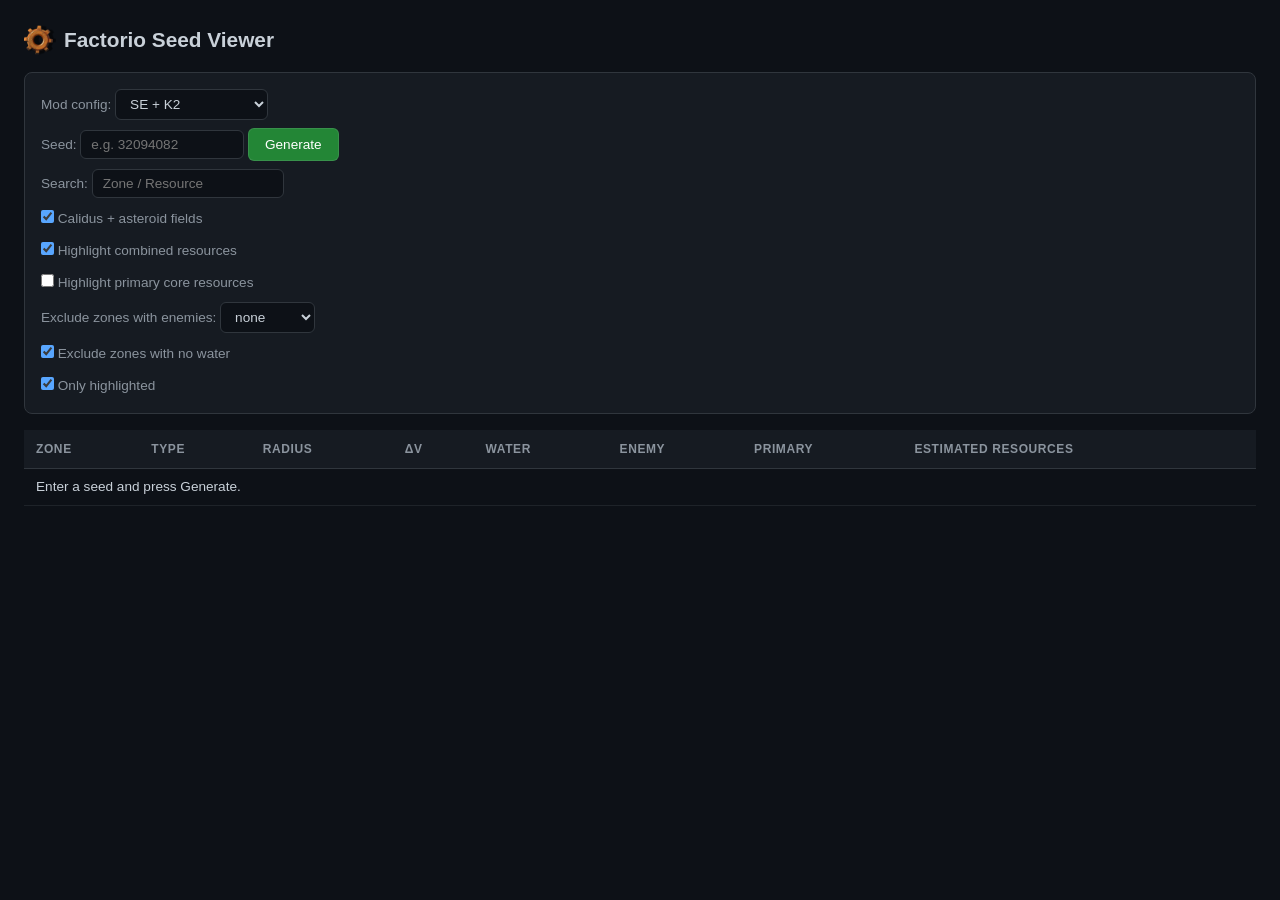
==== commit 336d75e4: "seed-search 1bbb87e" ====
--- a/seed-search/index.html
+++ b/seed-search/index.html
@@ -4,13 +4,13 @@
   <meta charset="UTF-8">
   <meta name="viewport" content="width=device-width, initial-scale=1.0">
   <title>Factorio Seed Viewer</title>
-  <link rel="stylesheet" href="assets-1b32993/style.css">
+  <link rel="stylesheet" href="assets-1bbb87e/style.css">
 </head>
 <body>
   <div class="app no-sidebar">
     <main id="main">
       <div class="page">
-        <h2 class="page-title"><img src="assets-1b32993/factorio-gear.webp" alt="" width="32" height="32"> Factorio Seed Viewer</h2>
+        <h2 class="page-title"><img src="assets-1bbb87e/factorio-gear.webp" alt="" width="32" height="32"> Factorio Seed Viewer</h2>
         <details id="featured" hidden style="margin:0.5em 0 1em">
           <summary style="cursor:pointer"><strong>Top seeds</strong> <span id="featured-note" class="hint"></span></summary>
           <div class="filter-bar seed-controls" style="margin-top:0.5em">
@@ -54,10 +54,10 @@
       </div>
     </main>
   </div>
-  <script src="assets-1b32993/shell.js"></script>
-  <script src="assets-1b32993/gen-bridge.js"></script>
-  <script src="assets-1b32993/universe-wasm.js"></script>
-  <script src="assets-1b32993/estimate-core.js"></script>
-  <script src="assets-1b32993/analyze.js"></script>
+  <script src="assets-1bbb87e/shell.js"></script>
+  <script src="assets-1bbb87e/gen-bridge.js"></script>
+  <script src="assets-1bbb87e/universe-wasm.js"></script>
+  <script src="assets-1bbb87e/estimate-core.js"></script>
+  <script src="assets-1bbb87e/analyze.js"></script>
 </body>
 </html>
--- a/seed-search/assets-1bbb87e/style.css
+++ b/seed-search/assets-1bbb87e/style.css
@@ -0,0 +1,765 @@
+/* ── SE Explorer GUI Styles ─────────────────────────────────────────── */
+:root {
+  --bg: #0d1117;
+  --surface: #161b22;
+  --border: #30363d;
+  --text: #c9d1d9;
+  --muted: #8b949e;
+  --accent: #58a6ff;
+  --green: #3fb950;
+  --red: #f85149;
+  --orange: #d2991d;
+  --purple: #a371f7;
+
+  /* Edge length of the square surface disc on the detail page. Deliberately a
+     static px length, NOT a vh/vw expression: viewport units are pinned to the
+     window, so browser zoom left the disc the same physical size while every
+     label around it grew — zooming in made the map appear to shrink. In px it
+     magnifies with the rest of the page, and `main` scrolls when it no longer
+     fits. Change this one value to make the disc bigger or smaller. */
+  --disc-size: 900px;
+}
+
+* { box-sizing: border-box; margin: 0; padding: 0; }
+
+body {
+  font-family: -apple-system, BlinkMacSystemFont, "Segoe UI", Helvetica, Arial, sans-serif;
+  background: var(--bg);
+  color: var(--text);
+  line-height: 1.5;
+  min-height: 100vh;
+}
+
+/* ── Layout ─────────────────────────────────────────────────────────── */
+/* The sidebar is position:fixed so it stays pinned while the rest of the page
+   scrolls (the bucket list under it can grow without dragging the nav away).
+   .app gets padding-left equal to the sidebar width so content isn't covered;
+   the sidebar itself scrolls internally (overflow-y:auto) if its links outgrow
+   the viewport height. */
+.app {
+  display: flex;
+  min-height: 100vh;
+  padding-left: 220px;
+}
+
+.page-title { display: flex; align-items: center; gap: 8px; }
+
+/* seed page controls: one setting per line */
+.seed-controls > div + div { margin-top: 8px; }
+
+/* surface page header: the seed, linking back to its zones */
+.seed-link a { color: var(--accent); text-decoration: none; }
+.seed-link a::before { content: "←"; display: inline-block; margin-right: 8px; }
+.seed-link a:hover { text-decoration: underline; }
+
+/* surface page: the zone's card, laid out like a zone row of the seed page */
+.zone-card { display: flex; flex-wrap: wrap; align-items: baseline; gap: 4px 12px; background: var(--surface); border: 1px solid var(--border); border-radius: 8px; padding: 12px 16px; margin-bottom: 12px; font-size: 0.95rem; }
+.zone-card > strong { font-size: 1.15rem; }
+.zone-card #sf-meta { display: contents; }
+.zone-card .k { color: var(--muted); }
+
+/* the terrain brightness slider takes a line of its own in the card */
+.zone-card .dim-row { flex-basis: 100%; display: flex; align-items: center; gap: 10px; color: var(--muted); font-size: 0.9rem; }
+.zone-card .dim-row[hidden] { display: none; }
+.zone-card .dim-row #sf-dim-val { color: var(--text); min-width: 3em; }
+/* (no padding or border: the text-box styling of `input` above would leave
+   the track wider than the knob can travel) */
+.zone-card .dim-row input { flex: 1; max-width: 16em; padding: 0; border: 0; background: none; }
+.res-info { display: block; margin-top: 6px; }
+.zone-card .check-row { flex-basis: 100%; display: flex; flex-wrap: wrap; align-items: center; gap: 4px 16px; color: var(--muted); font-size: 0.9rem; }
+.zone-card .check-row label { display: inline-flex; align-items: center; gap: 6px; cursor: pointer; font-size: inherit; }
+.zone-card .check-row #sf-groups { display: contents; }
+.zone-card .check-row #sf-groups[hidden], .zone-card .check-row label[hidden] { display: none; }
+.zone-card .check-row[hidden] { display: none; }
+.surf-status:empty { display: none; }
+.surf-status { margin-bottom: 8px; }
+
+/* the static pages (index.html, surface.html) have no sidebar */
+.app.no-sidebar { padding-left: 0; }
+
+.sidebar {
+  position: fixed;
+  top: 0;
+  bottom: 0;
+  left: 0;
+  width: 220px;
+  background: var(--surface);
+  border-right: 1px solid var(--border);
+  padding: 20px 0;
+  display: flex;
+  flex-direction: column;
+  overflow-y: auto;
+}
+
+.sidebar h1 {
+  font-size: 1.1rem;
+  padding: 0 16px 16px;
+  border-bottom: 1px solid var(--border);
+  margin-bottom: 8px;
+}
+
+.nav-links {
+  list-style: none;
+  flex: 1;
+}
+
+.nav-links li a {
+  display: block;
+  padding: 8px 16px;
+  color: var(--text);
+  text-decoration: none;
+  font-size: 0.9rem;
+  transition: background 0.1s;
+}
+.nav-links li a:hover { background: rgba(88,166,255,0.1); color: var(--accent); }
+
+.sidebar-footer {
+  padding: 12px 16px;
+  border-top: 1px solid var(--border);
+  color: var(--muted);
+  font-size: 0.75rem;
+}
+
+/* Stack the git/uptime lines vertically instead of on one line. */
+.sidebar-footer small {
+  display: block;
+}
+
+.sidebar-footer small + small {
+  margin-top: 4px;
+}
+
+main {
+  flex: 1;
+  padding: 24px;
+}
+
+/* ── Buttons ────────────────────────────────────────────────────────── */
+.btn, .btn-sm {
+  display: inline-block;
+  background: #238636;
+  color: #fff;
+  border: 1px solid rgba(240,246,252,0.1);
+  border-radius: 6px;
+  cursor: pointer;
+  font-size: 0.85rem;
+  text-decoration: none;
+  transition: background 0.15s;
+}
+.btn { padding: 8px 16px; }
+.btn-sm { padding: 4px 10px; font-size: 0.8rem; }
+.btn:hover { background: #2ea043; }
+.btn-sm:hover { background: #2ea043; }
+.btn-secondary { background: var(--surface); color: var(--text); }
+.btn-secondary:hover { background: #30363d; }
+
+/* ── Page ───────────────────────────────────────────────────────────── */
+.page h2 { margin-bottom: 16px; font-size: 1.3rem; }
+
+/* ── Forms ──────────────────────────────────────────────────────────── */
+.job-form, .filter-bar, .surface-gen-section {
+  background: var(--surface);
+  border: 1px solid var(--border);
+  border-radius: 8px;
+  padding: 16px;
+  margin-bottom: 16px;
+}
+
+.job-form form, .filter-bar form {
+  display: flex;
+  gap: 12px;
+  align-items: center;
+  flex-wrap: wrap;
+}
+
+/* Zone type checkboxes */
+.type-checkboxes {
+  display: flex;
+  gap: 10px;
+  align-items: center;
+  border: none;
+  padding: 0;
+  margin: 0;
+}
+.type-checkboxes legend {
+  font-size: 0.8rem;
+  color: var(--muted);
+  text-transform: uppercase;
+  letter-spacing: 0.05em;
+  margin-right: 4px;
+  float: left;
+  line-height: 1.8;
+}
+.checkbox-label {
+  font-size: 0.8rem;
+  color: var(--text);
+  cursor: pointer;
+  display: flex;
+  align-items: center;
+  gap: 4px;
+  white-space: nowrap;
+}
+.checkbox-label input[type="checkbox"] {
+  accent-color: var(--accent);
+}
+
+label { font-size: 0.85rem; color: var(--muted); }
+input, select {
+  background: var(--bg);
+  border: 1px solid var(--border);
+  border-radius: 6px;
+  color: var(--text);
+  padding: 6px 10px;
+  font-size: 0.85rem;
+}
+input:focus, select:focus { outline: none; border-color: var(--accent); }
+input[type="number"] { width: 80px; }
+input[type="checkbox"] { accent-color: var(--accent); }
+
+/* ── Tables ─────────────────────────────────────────────────────────── */
+.data-table {
+  width: 100%;
+  border-collapse: collapse;
+  font-size: 0.85rem;
+}
+
+.data-table th {
+  text-align: left;
+  padding: 10px 12px;
+  background: var(--surface);
+  border-bottom: 1px solid var(--border);
+  color: var(--muted);
+  font-weight: 600;
+  text-transform: uppercase;
+  font-size: 0.75rem;
+  letter-spacing: 0.05em;
+}
+
+.data-table td {
+  padding: 8px 12px;
+  border-bottom: 1px solid rgba(48,54,61,0.5);
+}
+
+.data-table tr:hover td { background: rgba(88,166,255,0.04); }
+
+.row-done { border-left: 3px solid var(--green); }
+.row-running { border-left: 3px solid var(--accent); }
+.row-queued { border-left: 3px solid var(--orange); }
+.row-failed { border-left: 3px solid var(--red); }
+
+/* ── Badges ─────────────────────────────────────────────────────────── */
+.badge {
+  display: inline-block;
+  padding: 2px 8px;
+  border-radius: 12px;
+  font-size: 0.75rem;
+  font-weight: 600;
+}
+.badge.queued { background: rgba(210,153,29,0.15); color: var(--orange); }
+.badge.running { background: rgba(88,166,255,0.15); color: var(--accent); }
+.badge.done { background: rgba(63,185,80,0.15); color: var(--green); }
+.badge.failed { background: rgba(248,81,73,0.15); color: var(--red); }
+.badge.zone-type { background: rgba(163,113,247,0.15); color: var(--purple); }
+/* by kind: planets green, moons blue; asteroid fields (and belts) keep the purple */
+.badge.zone-type.zt-planet { background: rgba(63,185,80,0.15); color: var(--green); }
+.badge.zone-type.zt-moon { background: rgba(88,166,255,0.15); color: var(--accent); }
+
+/* ── Zone Detail ────────────────────────────────────────────────────── */
+.zone-detail-grid {
+  display: grid;
+  grid-template-columns: 1fr 2fr;
+  gap: 20px;
+  margin-bottom: 24px;
+}
+
+@media (max-width: 700px) {
+  .zone-detail-grid { grid-template-columns: 1fr; }
+}
+
+.zone-info, .zone-resources {
+  background: var(--surface);
+  border: 1px solid var(--border);
+  border-radius: 8px;
+  padding: 16px;
+}
+
+.zone-info h3, .zone-resources h3 {
+  font-size: 0.85rem;
+  color: var(--muted);
+  text-transform: uppercase;
+  letter-spacing: 0.05em;
+  margin-bottom: 10px;
+}
+
+dl { display: grid; grid-template-columns: 1fr 2fr; gap: 4px 12px; font-size: 0.85rem; }
+dt { color: var(--muted); }
+dd { font-weight: 500; }
+
+.num { font-family: "SF Mono", "Fira Code", monospace; text-align: right; }
+.yields-cell { font-size: 0.8rem; color: var(--muted); max-width: 200px; overflow: hidden; text-overflow: ellipsis; white-space: nowrap; }
+
+.surface-gen-section h3 { margin-bottom: 12px; color: var(--muted); font-size: 0.85rem; text-transform: uppercase; letter-spacing: 0.05em; }
+
+.surface-jobs-list { margin-top: 16px; }
+.surface-jobs-list h3 { margin-bottom: 8px; color: var(--muted); font-size: 0.85rem; }
+
+/* ── Surface Viewer ─────────────────────────────────────────────────── */
+.surface-viewer {
+  display: flex;
+  gap: 24px;
+  align-items: flex-start;
+}
+
+.surface-meta {
+  background: var(--surface);
+  border: 1px solid var(--border);
+  border-radius: 8px;
+  padding: 16px;
+  flex-shrink: 0;
+  min-width: 200px;
+}
+
+.surface-meta p { margin-bottom: 6px; font-size: 0.85rem; }
+
+.surface-image-container {
+  flex: 1;
+  overflow: auto;
+  background: var(--bg);
+  border: 1px solid var(--border);
+  border-radius: 8px;
+  padding: 12px;
+}
+
+.surface-image {
+  display: block;
+  max-width: 100%;
+  height: auto;
+}
+
+.image-info {
+  margin-top: 8px;
+  color: var(--muted);
+  font-size: 0.8rem;
+  text-align: center;
+}
+
+/* ── Loading spinner ────────────────────────────────────────────────── */
+.loading {
+  text-align: center;
+  padding: 40px;
+  color: var(--muted);
+}
+
+.spinner {
+  display: inline-block;
+  width: 32px;
+  height: 32px;
+  border: 3px solid var(--border);
+  border-top-color: var(--accent);
+  border-radius: 50%;
+  animation: spin 0.8s linear infinite;
+  margin-top: 12px;
+}
+
+@keyframes spin { to { transform: rotate(360deg); } }
+
+.error { color: var(--red); font-size: 0.85rem; margin-top: 8px; }
+
+/* ── Sortable headers ─────────────────────────────────────────────── */
+.sort-header {
+  color: var(--muted);
+  text-decoration: none;
+  cursor: pointer;
+  user-select: none;
+  white-space: nowrap;
+}
+.sort-header:hover { color: var(--accent); }
+.sort-header.active { color: var(--accent); font-weight: 600; }
+
+.disabled-check {
+  opacity: 0.7;
+  cursor: not-allowed;
+}
+.disabled-check input[disabled] {
+  accent-color: var(--green);
+  cursor: not-allowed;
+}
+
+/* zone batch actions + row buttons (per-seed generation) */
+.batch-actions { display: flex; gap: 8px; margin: 8px 0; flex-wrap: wrap; }
+/* keep this a real table-cell (was display:flex, which dropped it from the row
+   layout so its bottom border didn't line up with the other cells) */
+.row-actions { white-space: nowrap; vertical-align: middle; }
+.row-actions > * { vertical-align: middle; }
+.row-actions > * + * { margin-left: 4px; }
+.btn-secondary { background: #3a4a63; }
+.crumbs { font-size: 0.85rem; opacity: 0.8; margin-bottom: 8px; }
+.crumbs a { color: #7fb3ff; text-decoration: none; }
+.danger { background: #6a2a2a; }
+
+/* filter preset rule builder */
+.rule-row { display: flex; gap: 6px; margin: 4px 0; flex-wrap: wrap; }
+.rule-row select, .rule-row input { padding: 4px; }
+.save-filter { display: flex; gap: 6px; align-items: center; margin-top: 6px; }
+
+/* per-zone resource chips */
+.res-chip { display: inline-block; background: #2a3446; border-radius: 4px; padding: 1px 5px; margin: 1px; font-size: 0.82rem; white-space: nowrap; }
+.res-chip.est { background: #2f2a20; opacity: 0.85; }
+.yields-cell { max-width: 520px; }
+/* ore colours on the seed page: the SE resources by their usual shorthand
+   colours, the base ores by their in-game map colours (lightened where the
+   game's would vanish on the dark background) */
+.ore { color: var(--ore, inherit); }
+.res-chip.ore { opacity: 1; background: color-mix(in srgb, var(--ore, #8b949e) 16%, var(--surface)); border-left: 3px solid var(--ore, #8b949e); }
+.res-chip.ore strong { color: var(--text); }
+.ore-holmium { --ore: #ff8fd8; }
+.ore-vulcanite { --ore: #f85149; }
+.ore-cryonite { --ore: #58a6ff; }
+.ore-beryllium { --ore: #39d3d3; }
+.ore-iridium { --ore: #e6b422; }
+.ore-vitamelange { --ore: #3fb950; }
+.ore-naquium { --ore: #a371f7; }
+.ore-iron { --ore: #8fb3c9; }
+.ore-copper { --ore: #e07a45; }
+.ore-stone { --ore: #c2ad7a; }
+.ore-coal { --ore: #9aa0a6; }
+.res-chip.ore-coal { background: #050505; }
+.ore-crude-oil { --ore: #d24fd0; }
+.ore-uranium { --ore: #a4e22a; }
+/* loot letters in the top seeds list: productivity, speed, efficiency */
+.loot-P { color: #ff8fd8; }
+.loot-S { color: #58a6ff; }
+.loot-E { color: #3fb950; }
+/* base / Space Age: one card per planet, in its colours */
+.planet-cards { display: grid; grid-template-columns: repeat(auto-fill, minmax(220px, 1fr)); gap: 10px; }
+.planet-cards:empty { display: none; }
+.planet-card { background: var(--combo); border-radius: 8px; padding: 18px 16px; font-size: 1.1rem; font-weight: 600; cursor: pointer; }
+.planet-card:hover { filter: brightness(1.25); }
+.planet-card.row-closed { cursor: default; }
+.planet-icon { margin-right: 6px; }
+.seed-controls > [hidden], #zone-table[hidden] { display: none; }
+
+/* surfaces holding a resource combination (analyze.js COMBOS) */
+#zone-table tbody tr.row-combo { background: var(--combo); }
+#zone-table tbody tr.row-combo td { background: transparent; }
+#zone-table tbody tr.row-combo[data-href]:hover td { background: rgba(255,255,255,0.07); }
+
+/* generation status + in-flight feedback */
+.gen-status { display: inline-block; font-size: 0.8rem; padding: 1px 6px; border-radius: 4px; white-space: nowrap; margin-left: 2px; }
+.gen-status.running { background: #2b3a52; color: #9ec5ff; animation: pulse 1.2s ease-in-out infinite; }
+.gen-status.failed { background: #4a2222; color: #ffb3b3; }
+@keyframes pulse { 0%,100% { opacity: 1; } 50% { opacity: 0.45; } }
+/* htmx marks the element .htmx-request while its request is in flight */
+.btn.htmx-request, .btn-sm.htmx-request { opacity: 0.6; pointer-events: none; position: relative; }
+.btn.htmx-request::after, .btn-sm.htmx-request::after { content: " ⏳"; }
+button[disabled] { opacity: 0.55; cursor: not-allowed; }
+
+/* live surface watch grid */
+.surf-grid-wrap { margin-top: 12px; }
+.surf-grid-head { display: flex; align-items: center; gap: 10px; margin-bottom: 8px; font-size: 0.95rem; }
+.surf-grid {
+  position: relative;
+  width: min(80vh, 100%);
+  aspect-ratio: 1 / 1;
+  background: #14181f;
+  border: 1px solid #2a3446;
+  border-radius: 6px;
+  overflow: hidden;
+}
+.surf-cell { position: absolute; box-sizing: border-box; display: flex; align-items: center; justify-content: center; }
+/* Origin (0,0) / spawn marker — dead-centre of the disk. */
+.origin-dot {
+  position: absolute; left: 50%; top: 50%;
+  width: 4px; height: 4px; margin: -2px 0 0 -2px;
+  background: #ff2d2d; border-radius: 50%; z-index: 20; pointer-events: none;
+}
+.surf-cell img { width: 100%; height: 100%; display: block; image-rendering: pixelated; }
+.surf-cell.queued { background: #1b2230; box-shadow: inset 0 0 0 1px #222c3a; }
+.surf-cell.running { background: #1f2a3d; box-shadow: inset 0 0 0 1px #37507a; animation: pulse 1.2s ease-in-out infinite; }
+.surf-cell.running span, .surf-cell.failed span { font-size: 1.4rem; opacity: 0.8; }
+.surf-cell.failed { background: #33201f; box-shadow: inset 0 0 0 1px #6a3030; }
+.surf-cell img.surf-full, .surf-full { position: absolute; inset: 0; width: 100%; height: 100%; object-fit: contain; image-rendering: pixelated; }
+
+/* page header row (title + actions) + cancel */
+.page-head { display: flex; align-items: center; justify-content: space-between; gap: 12px; }
+.btn.danger { background: #5a2626; border-color: #7a3333; color: #ffd7d7; }
+.btn.danger:hover { background: #7a3333; }
+.badge.cancelled, .badge.canceled { background: #4a3a20; color: #e8c98a; }
+.head-actions { display: flex; gap: 8px; }
+
+/* filter-preset accordion */
+.preset-list { display: flex; flex-direction: column; gap: 6px; margin-top: 10px; }
+.preset-item { border: 1px solid #2a3446; border-radius: 6px; background: #171c24; overflow: hidden; }
+.preset-item > summary {
+  list-style: none; cursor: pointer; padding: 10px 12px;
+  display: flex; align-items: center; gap: 10px; user-select: none;
+}
+.preset-item > summary::-webkit-details-marker { display: none; }
+.preset-item > summary::before { content: "▸"; color: #7a8aa0; transition: transform 0.15s; }
+.preset-item[open] > summary::before { transform: rotate(90deg); }
+.preset-item[open] > summary { border-bottom: 1px solid #2a3446; background: #1b2230; }
+.preset-item.new > summary { color: #9ec5ff; }
+.preset-name { font-weight: 600; }
+.rule-sum { color: #8a97a8; font-size: 0.85rem; margin-left: auto; text-align: right; }
+.preset-body { padding: 12px; }
+.preset-body .rules-rows { display: flex; flex-direction: column; gap: 6px; margin: 8px 0; }
+.rule-row { display: flex; gap: 6px; flex-wrap: wrap; align-items: center; }
+.preset-actions { display: flex; gap: 8px; margin-top: 10px; }
+.badge.custom { background: #24405a; color: #9ec5ff; }
+
+/* rule-row builder: checkbox + resource selects + actions */
+.rule-row { display: flex; gap: 8px; flex-wrap: wrap; align-items: center; }
+.prim-check { display: inline-flex; align-items: center; gap: 4px; font-size: 0.82rem; color: #9ec5ff; white-space: nowrap; }
+.prim-check input { margin: 0; }
+.res-selects { display: inline-flex; gap: 6px; flex-wrap: wrap; }
+.rule-row .btn-sm.ghost { background: #b23838; border-color: #d05050; color: #ffffff; }
+.rule-row .btn-sm.ghost:hover { background: #d05050; border-color: #e07070; color: #ffffff; }
+.rule-row.legacy { color: #b58a5a; font-size: 0.85rem; gap: 6px; }
+
+/* collapsible resource tail in the seed zone table */
+/* override the clipping from the base .yields-cell so chips can show/wrap */
+.yields-cell { white-space: normal; overflow: visible; text-overflow: clip; max-width: 560px; }
+.res-more { display: inline; }
+.res-more > summary { display: inline; list-style: none; cursor: pointer; }
+.res-more > summary::-webkit-details-marker { display: none; }
+.more-count { color: #7a8aa0; font-size: 0.8rem; white-space: nowrap; }
+.res-more > summary::after { content: " ▸"; color: #7a8aa0; }
+.res-more[open] > summary::after { content: " ▾"; }
+.res-more[open] .more-count { display: none; }
+.res-rest { display: inline; }
+
+/* seed zone table: sortable headers + search + info rows */
+.data-table th.sortable { cursor: pointer; user-select: none; white-space: nowrap; }
+.data-table th.sortable:hover { color: var(--text); }
+.sort-ind { color: var(--accent); font-size: 0.7rem; }
+#zone-search { min-width: 260px; padding: 7px 10px; }
+tr.zone-info { opacity: 0.66; }
+tr.zone-info:hover { opacity: 1; }
+.row-actions.muted { color: var(--muted); }
+
+/* grouped surface jobs (accordion per surface) */
+.surf-group { border: 1px solid var(--border); border-radius: 6px; background: var(--surface); overflow: hidden; }
+.surf-group > summary { list-style: none; cursor: pointer; padding: 9px 12px; display: flex; align-items: center; gap: 10px; user-select: none; flex-wrap: wrap; }
+.surf-group > summary::-webkit-details-marker { display: none; }
+.surf-group > summary::before { content: "▸"; color: var(--muted); }
+.surf-group[open] > summary::before { transform: rotate(90deg); }
+.surf-group[open] > summary { border-bottom: 1px solid var(--border); }
+.surf-group .preset-name { font-weight: 600; }
+.surf-group .job-count { color: var(--muted); font-size: 0.8rem; }
+.surf-group summary a.badge { text-decoration: none; }
+.data-table.compact td, .data-table.compact th { padding: 5px 10px; font-size: 0.8rem; }
+
+/* workers page */
+.worker-pools { display: grid; grid-template-columns: 1fr 1fr; gap: 16px; }
+@media (max-width: 800px) { .worker-pools { grid-template-columns: 1fr; } }
+.worker-pool { background: var(--surface); border: 1px solid var(--border); border-radius: 8px; padding: 14px; }
+.pool-head { display: flex; align-items: center; gap: 10px; flex-wrap: wrap; margin-bottom: 10px; }
+.pool-head h3 { font-size: 1rem; }
+.pool-form { display: flex; align-items: center; gap: 6px; margin-left: auto; }
+.pool-form input[type=number] { width: 64px; }
+.worker-list { list-style: none; display: flex; flex-direction: column; gap: 4px; }
+.worker-list li { display: flex; align-items: center; gap: 8px; font-size: 0.85rem; padding: 4px 6px; border-radius: 4px; background: var(--bg); }
+.worker-list li.idle { color: var(--muted); }
+.dot { width: 9px; height: 9px; border-radius: 50%; flex-shrink: 0; display: inline-block; }
+.dot.running { background: var(--accent); animation: pulse 1.2s ease-in-out infinite; }
+.dot.idle { background: #3a4250; }
+
+/* shared worker pool tags */
+.wtag { display: inline-block; padding: 1px 6px; border-radius: 4px; font-size: 0.7rem; font-weight: 600; margin-right: 4px; }
+.wtag.uni { background: rgba(210,153,29,0.18); color: var(--orange); }
+.wtag.surf { background: rgba(88,166,255,0.18); color: var(--accent); }
+.pool-form { flex-wrap: wrap; }
+.pool-form label { display: inline-flex; align-items: center; gap: 4px; }
+
+.muted { color: var(--muted); }
+
+/* watch page: metadata + grid side by side */
+.watch-layout { display: flex; gap: 20px; align-items: flex-start; flex-wrap: wrap; }
+.watch-layout .surface-meta { flex: 0 0 300px; max-width: 340px; }
+.watch-layout .surface-meta h3 { font-size: 0.85rem; color: var(--muted); text-transform: uppercase; letter-spacing: 0.05em; margin: 12px 0 6px; }
+.watch-layout .watch-grid-col { flex: 1 1 400px; min-width: 300px; }
+
+/* watch layout override: thin meta panel + square surface sized to view height */
+.watch-layout { flex-wrap: nowrap; gap: 16px; }
+.watch-layout .surface-meta { flex: 0 0 240px; max-width: 240px; }
+/* Sized by its content (the fixed-width disc) rather than by the space left
+   over, so the column never squeezes the square when the window is narrow —
+   `main` scrolls instead. */
+.watch-layout .watch-grid-col { flex: 0 0 auto; min-width: 0; display: flex; justify-content: flex-start; align-items: flex-start; }
+/* Static edge length (see --disc-size). Not a % of the parent either, which
+   would be circular and collapse the square. */
+.watch-grid-col .surf-grid { width: var(--disc-size); max-width: none; }
+/* No narrow-window breakpoint here on purpose. A `flex-wrap: wrap` + full-width
+   meta panel below ~760px fires on zoom too — zooming in shrinks the viewport
+   in CSS px, which used to drop the disc onto its own line under the metadata
+   box. Meta and disc stay side by side at every zoom level; scroll right to
+   reach the disc when it does not fit. */
+
+/* grid status now lives in the meta panel (under Regenerate) */
+.grid-status { font-size: 0.85rem; color: var(--muted); display: flex; flex-wrap: wrap; align-items: center; gap: 8px; }
+.watch-grid-col .surf-grid-wrap { margin-top: 0; }
+
+/* wider meta card + ore table inset within the card padding */
+.watch-layout .surface-meta { flex: 0 0 300px; max-width: 300px; }
+.surface-meta .data-table { font-size: 0.8rem; }
+.surface-meta .data-table th, .surface-meta .data-table td { padding: 4px 6px; }
+.surface-meta .data-table th:first-child, .surface-meta .data-table td:first-child { padding-left: 0; }
+.surface-meta .data-table th:last-child, .surface-meta .data-table td:last-child { padding-right: 0; }
+
+/* layered surface: dimmed terrain + bright ore (mix-blend lighten) */
+.surf-grid.layered { --terr-b: 0.45; }
+.surf-grid .layer { position: absolute; inset: 0; width: 100%; height: 100%; object-fit: contain; image-rendering: pixelated; }
+.surf-grid.layered > .layer { inset: 0; }
+.surf-grid .layer.terrain { filter: brightness(var(--terr-b, 0.45)); z-index: 1; }
+.surf-grid .layer.ore { z-index: 2; }  /* transparent PNG (black→alpha 0) shows terrain through */
+
+/* per-resource ore show/hide legend */
+.ore-swatch { display: inline-block; width: 10px; height: 10px; border-radius: 2px; margin-right: 6px; vertical-align: middle; box-shadow: inset 0 0 0 1px rgba(255,255,255,0.25); }
+.data-table.ore-legend td, .data-table.ore-legend th { padding: 3px 6px; }
+.data-table.ore-legend .ore-toggle { cursor: pointer; margin: 0; vertical-align: middle; }
+.ore-toggle-actions { margin: 6px 0 2px; display: flex; gap: 6px; }
+.surf-cell { overflow: hidden; }
+.dim-slider { display: flex; flex-direction: column; gap: 4px; font-size: 0.8rem; color: var(--muted); margin: 10px 0; }
+.dim-slider input[type=range] { width: 100%; }
+
+/* FSR test-bench panel (Nauvis surface view) */
+.fsr-panel { border: 1px solid var(--border); border-radius: 6px; background: var(--surface); padding: 12px 14px; margin: 16px 0; max-width: 760px; }
+.fsr-panel-head { display: flex; align-items: baseline; justify-content: space-between; gap: 10px; flex-wrap: wrap; margin-bottom: 8px; }
+.fsr-panel h3 { margin: 0; }
+.fsr-panel h3 .hint { font-weight: normal; font-size: 0.72rem; color: var(--muted); }
+.fsr-toggle { display: flex; align-items: center; gap: 6px; font-size: 0.78rem; color: var(--muted); cursor: pointer; }
+.fsr-table { width: 100%; border-collapse: collapse; font-size: 0.76rem; transition: opacity 0.15s; }
+.fsr-table[data-on="0"] { opacity: 0.4; }
+.fsr-table th { text-align: center; font-weight: 600; color: var(--muted); padding: 3px 6px; border-bottom: 1px solid var(--border); }
+.fsr-table th:first-child { text-align: left; }
+.fsr-table td { padding: 5px 6px; border-bottom: 1px solid var(--border); }
+.fsr-table tr:last-child td { border-bottom: none; }
+.fsr-name { white-space: nowrap; }
+.fsr-name .sw { display: inline-block; width: 10px; height: 10px; border-radius: 2px; margin-right: 6px; vertical-align: middle; box-shadow: inset 0 0 0 1px rgba(255,255,255,0.25); }
+.fsr-cell { display: flex; align-items: center; gap: 6px; }
+.fsr-cell input[type=range] { flex: 1; min-width: 54px; }
+.fsr-cell output { color: var(--muted); width: 3.1em; text-align: right; font-variant-numeric: tabular-nums; }
+.fsr-panel > button { margin-top: 10px; }
+
+/* clickable zone rows (navigate to surface detail) */
+.data-table tr.clickable { cursor: pointer; }
+.data-table tr.clickable:hover td { background: rgba(88,166,255,0.09); }
+
+/* wipe-system button in the sidebar footer */
+.wipe-btn { width: 100%; margin-bottom: 8px; font-size: 0.8rem; }
+
+/* per-cell progress as a stacked layer (terrain cells fill under the ore layer) */
+.surf-grid .layer.cell-layer { position: absolute; inset: 0; width: 100%; height: 100%; }
+
+/* ── Client-side surface panel (Analyze seed) ─────────────────────────── */
+.surf-panel { position: fixed; inset: 0; background: rgba(0,0,0,0.6); display: flex; align-items: center; justify-content: center; z-index: 60; }
+.surf-panel[hidden] { display: none; }
+.surf-panel .surf-box { background: var(--surface); border: 1px solid var(--border); border-radius: 10px; padding: 14px 16px; max-width: min(94vw, 1000px); max-height: 92vh; overflow: auto; box-shadow: 0 12px 40px rgba(0,0,0,0.5); }
+.surf-panel .surf-head { display: flex; align-items: center; gap: 12px; margin-bottom: 10px; }
+.surf-panel .surf-head strong { font-size: 1.05rem; }
+.surf-panel .surf-head .hint { flex: 1; }
+.surf-panel canvas { display: block; max-width: 100%; margin: 8px auto 0; image-rendering: pixelated; background: #0a0d13; border: 1px solid var(--border); border-radius: 6px; }
+.surf-panel #surf-res { margin-top: 8px; }
+.res-chip.surf { background: #1e3a2b; }
+
+/* Mod config dropdown in the sidebar */
+.modcfg {
+  display: flex;
+  flex-direction: column;
+  gap: 4px;
+  padding: 0 16px 12px;
+  font-size: 0.75rem;
+  color: var(--muted);
+  border-bottom: 1px solid var(--border);
+  margin-bottom: 8px;
+}
+.modcfg select {
+  background: var(--surface-2, #1b2532);
+  color: var(--text);
+  border: 1px solid var(--border);
+  border-radius: 4px;
+  padding: 4px 6px;
+  font-size: 0.85rem;
+}
+
+/* Zone table rows open a dedicated surface page */
+#zone-table tbody tr[data-href] { cursor: pointer; }
+#zone-table tbody tr[data-href]:hover td { background: rgba(88,166,255,0.07); }
+a.btn-sm {
+  display: inline-block;
+  text-decoration: none;
+  text-align: center;
+}
+/* Dedicated /surface page canvas */
+#sf-canvas { width: 100%; max-width: 720px; height: auto; image-rendering: pixelated; }
+/* core seam icons: placed over the map by position, coloured by the zone's core resource */
+.seam-layer { position: absolute; width: 100%; max-width: 720px; aspect-ratio: 1 / 1; pointer-events: none; z-index: 4; }
+.seam-layer[hidden] { display: none; }
+.seam-icon { position: absolute; width: 9px; height: 8.5px; transform: translate(-50%, -55%); pointer-events: auto; cursor: help; filter: drop-shadow(0 0 1.5px rgba(0,0,0,0.9)); }
+.seam-icon svg { display: block; width: 100%; height: 100%; }
+.seam-icon .seam-bg { fill: var(--ore, #6ed7ff); }
+
+/* Chunked render progress bar (/surface page) */
+.progress-wrap {
+  position: relative;
+  height: 8px;
+  border-radius: 4px;
+  background: var(--surface);
+  border: 1px solid var(--border);
+  margin: 4px 0 10px;
+  overflow: hidden;
+}
+.progress-fill {
+  height: 100%;
+  width: 0%;
+  background: var(--accent, #58a6ff);
+  transition: width 0.15s ease-out;
+}
+
+/* ── Seed page on a narrow screen ────────────────────────────────────────
+   A row of eight columns cannot fit a phone, so each zone becomes a card:
+   name and type, then radius / Δv / water / enemy / primary on one wrapping
+   line, then its resources across the full width. The header shrinks to the
+   sortable columns. */
+@media (max-width: 720px) {
+  main { padding: 12px; min-width: 0; }
+  #zone-table, #zone-table thead, #zone-table tbody { display: block; }
+  #zone-table thead tr { display: flex; flex-wrap: wrap; gap: 4px 14px; padding: 8px 10px; background: var(--surface); border-bottom: 1px solid var(--border); }
+  #zone-table th { display: none; padding: 0; border: 0; background: none; }
+  #zone-table th.sortable { display: block; }
+  #zone-table thead tr::before { content: "Sort:"; color: var(--muted); font-size: 0.85rem; }
+  #zone-table tbody tr { display: flex; flex-wrap: wrap; align-items: baseline; gap: 4px 12px; padding: 10px; border-bottom: 1px solid rgba(48,54,61,0.5); }
+  #zone-table td { padding: 0; border: 0; text-align: left; }
+  #zone-table td::before { color: var(--muted); }
+  #zone-table td:nth-child(3)::before { content: "r "; }
+  #zone-table td:nth-child(4)::before { content: "Δv "; }
+  #zone-table td:nth-child(5)::before { content: "water "; }
+  #zone-table td:nth-child(6)::before { content: "enemy "; }
+  #zone-table td:nth-child(7)::before { content: "primary "; }
+  #zone-table td.yields-cell { flex-basis: 100%; max-width: none; }
+  #zone-table td[colspan] { flex-basis: 100%; }
+  /* the top seeds table keeps its columns and scrolls sideways */
+  #featured table { min-width: 760px; }
+}
+
+/* Top seeds: a zone per need, five lines each (what it is for, zone, radius,
+   travel, enemies), labelled by the Zone column */
+.slot-lines { display: grid; grid-auto-rows: 20px; line-height: 20px; white-space: nowrap; }
+.slot-lines.labels { color: var(--muted); font-size: 0.85em; }
+.slot-lines a { color: var(--accent); font-weight: 600; }
+.slot-lines .none { color: var(--muted); }
+.enemy-none { color: #3fb950; } .enemy-low { color: #d4a72c; } .enemy-high { color: #f85149; }
+/* every zone column the same width, whatever its heading */
+#featured-head th.slot { width: 14em; min-width: 14em; box-sizing: border-box; }
+/* The table is as tall as its rows and scrolls with the page. Where the
+   window is narrower than its columns it scrolls sideways in its own box
+   (which is also where the heading stops following the page). */
+@media (max-width: 1180px) { .featured-scroll { overflow-x: auto; } }
+#featured-prod { display: flex; flex-wrap: wrap; align-items: center; gap: 4px 14px; }
+#featured-prod label { display: inline-flex; align-items: center; gap: 5px; cursor: pointer; }
+.zone-card .download-row { flex-basis: 100%; }
+.zone-card .radius-row { flex-basis: 100%; display: flex; align-items: center; gap: 8px; color: var(--muted); font-size: 0.9rem; }
+.zone-card .radius-row label { font-size: inherit; display: inline-flex; align-items: center; gap: 10px; }
+.zone-card .radius-row[hidden] { display: none; }
+.zone-card .radius-row input { width: 7em; }
+.zone-card .radius-row input[readonly] { opacity: 0.75; cursor: default; }
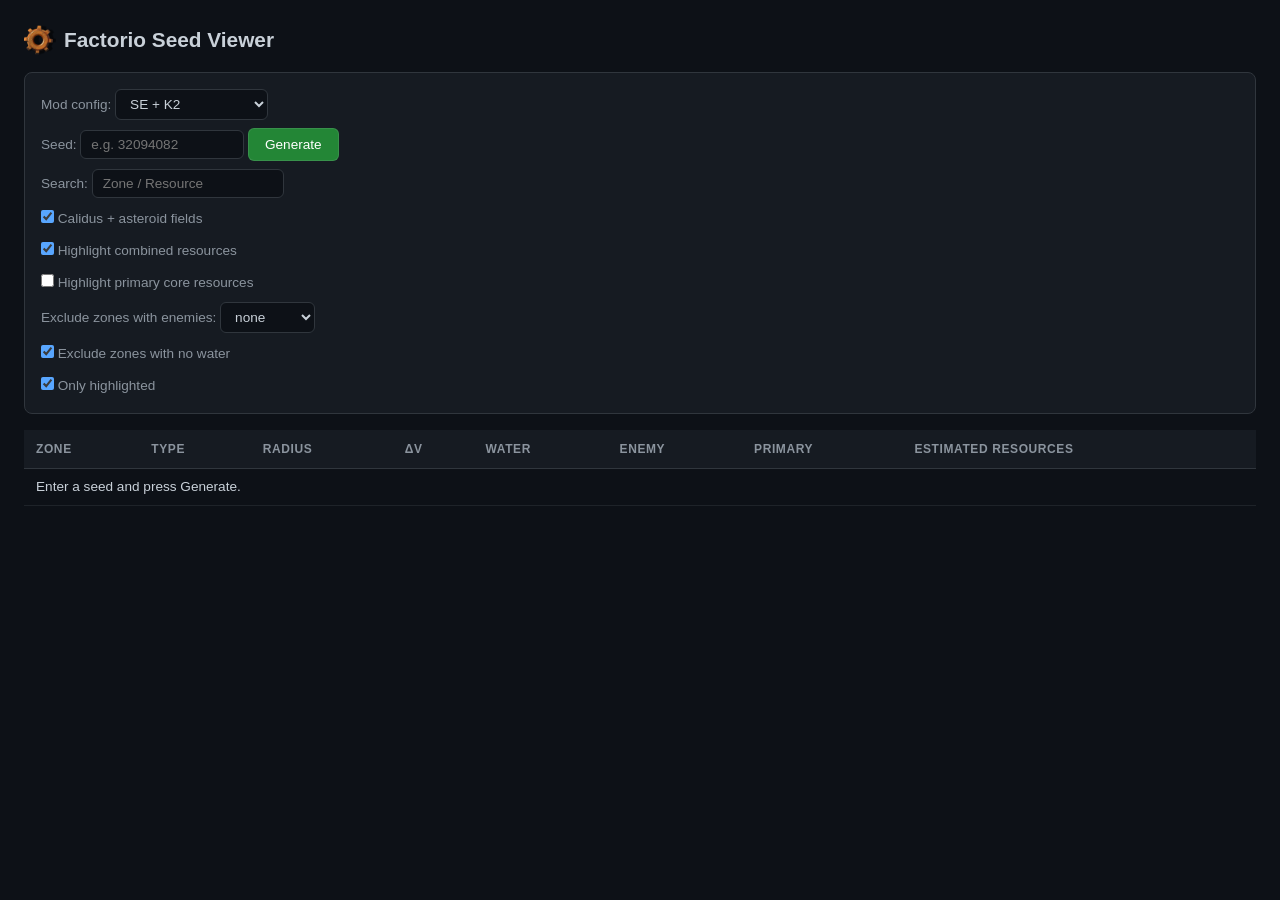
==== commit 5fbeb96d: "seed-search 06d71f1" ====
--- a/seed-search/index.html
+++ b/seed-search/index.html
@@ -4,13 +4,13 @@
   <meta charset="UTF-8">
   <meta name="viewport" content="width=device-width, initial-scale=1.0">
   <title>Factorio Seed Viewer</title>
-  <link rel="stylesheet" href="assets-1bbb87e/style.css">
+  <link rel="stylesheet" href="assets-bc57a28/style.css">
 </head>
 <body>
   <div class="app no-sidebar">
     <main id="main">
       <div class="page">
-        <h2 class="page-title"><img src="assets-1bbb87e/factorio-gear.webp" alt="" width="32" height="32"> Factorio Seed Viewer</h2>
+        <h2 class="page-title"><img src="assets-bc57a28/factorio-gear.webp" alt="" width="32" height="32"> Factorio Seed Viewer</h2>
         <details id="featured" hidden style="margin:0.5em 0 1em">
           <summary style="cursor:pointer"><strong>Top seeds</strong> <span id="featured-note" class="hint"></span></summary>
           <div class="filter-bar seed-controls" style="margin-top:0.5em">
@@ -54,10 +54,10 @@
       </div>
     </main>
   </div>
-  <script src="assets-1bbb87e/shell.js"></script>
-  <script src="assets-1bbb87e/gen-bridge.js"></script>
-  <script src="assets-1bbb87e/universe-wasm.js"></script>
-  <script src="assets-1bbb87e/estimate-core.js"></script>
-  <script src="assets-1bbb87e/analyze.js"></script>
+  <script src="assets-bc57a28/shell.js"></script>
+  <script src="assets-bc57a28/gen-bridge.js"></script>
+  <script src="assets-bc57a28/universe-wasm.js"></script>
+  <script src="assets-bc57a28/estimate-core.js"></script>
+  <script src="assets-bc57a28/analyze.js"></script>
 </body>
 </html>
--- a/seed-search/assets-bc57a28/style.css
+++ b/seed-search/assets-bc57a28/style.css
@@ -0,0 +1,765 @@
+/* ── SE Explorer GUI Styles ─────────────────────────────────────────── */
+:root {
+  --bg: #0d1117;
+  --surface: #161b22;
+  --border: #30363d;
+  --text: #c9d1d9;
+  --muted: #8b949e;
+  --accent: #58a6ff;
+  --green: #3fb950;
+  --red: #f85149;
+  --orange: #d2991d;
+  --purple: #a371f7;
+
+  /* Edge length of the square surface disc on the detail page. Deliberately a
+     static px length, NOT a vh/vw expression: viewport units are pinned to the
+     window, so browser zoom left the disc the same physical size while every
+     label around it grew — zooming in made the map appear to shrink. In px it
+     magnifies with the rest of the page, and `main` scrolls when it no longer
+     fits. Change this one value to make the disc bigger or smaller. */
+  --disc-size: 900px;
+}
+
+* { box-sizing: border-box; margin: 0; padding: 0; }
+
+body {
+  font-family: -apple-system, BlinkMacSystemFont, "Segoe UI", Helvetica, Arial, sans-serif;
+  background: var(--bg);
+  color: var(--text);
+  line-height: 1.5;
+  min-height: 100vh;
+}
+
+/* ── Layout ─────────────────────────────────────────────────────────── */
+/* The sidebar is position:fixed so it stays pinned while the rest of the page
+   scrolls (the bucket list under it can grow without dragging the nav away).
+   .app gets padding-left equal to the sidebar width so content isn't covered;
+   the sidebar itself scrolls internally (overflow-y:auto) if its links outgrow
+   the viewport height. */
+.app {
+  display: flex;
+  min-height: 100vh;
+  padding-left: 220px;
+}
+
+.page-title { display: flex; align-items: center; gap: 8px; }
+
+/* seed page controls: one setting per line */
+.seed-controls > div + div { margin-top: 8px; }
+
+/* surface page header: the seed, linking back to its zones */
+.seed-link a { color: var(--accent); text-decoration: none; }
+.seed-link a::before { content: "←"; display: inline-block; margin-right: 8px; }
+.seed-link a:hover { text-decoration: underline; }
+
+/* surface page: the zone's card, laid out like a zone row of the seed page */
+.zone-card { display: flex; flex-wrap: wrap; align-items: baseline; gap: 4px 12px; background: var(--surface); border: 1px solid var(--border); border-radius: 8px; padding: 12px 16px; margin-bottom: 12px; font-size: 0.95rem; }
+.zone-card > strong { font-size: 1.15rem; }
+.zone-card #sf-meta { display: contents; }
+.zone-card .k { color: var(--muted); }
+
+/* the terrain brightness slider takes a line of its own in the card */
+.zone-card .dim-row { flex-basis: 100%; display: flex; align-items: center; gap: 10px; color: var(--muted); font-size: 0.9rem; }
+.zone-card .dim-row[hidden] { display: none; }
+.zone-card .dim-row #sf-dim-val { color: var(--text); min-width: 3em; }
+/* (no padding or border: the text-box styling of `input` above would leave
+   the track wider than the knob can travel) */
+.zone-card .dim-row input { flex: 1; max-width: 16em; padding: 0; border: 0; background: none; }
+.res-info { display: block; margin-top: 6px; }
+.zone-card .check-row { flex-basis: 100%; display: flex; flex-wrap: wrap; align-items: center; gap: 4px 16px; color: var(--muted); font-size: 0.9rem; }
+.zone-card .check-row label { display: inline-flex; align-items: center; gap: 6px; cursor: pointer; font-size: inherit; }
+.zone-card .check-row #sf-groups { display: contents; }
+.zone-card .check-row #sf-groups[hidden], .zone-card .check-row label[hidden] { display: none; }
+.zone-card .check-row[hidden] { display: none; }
+.surf-status:empty { display: none; }
+.surf-status { margin-bottom: 8px; }
+
+/* the static pages (index.html, surface.html) have no sidebar */
+.app.no-sidebar { padding-left: 0; }
+
+.sidebar {
+  position: fixed;
+  top: 0;
+  bottom: 0;
+  left: 0;
+  width: 220px;
+  background: var(--surface);
+  border-right: 1px solid var(--border);
+  padding: 20px 0;
+  display: flex;
+  flex-direction: column;
+  overflow-y: auto;
+}
+
+.sidebar h1 {
+  font-size: 1.1rem;
+  padding: 0 16px 16px;
+  border-bottom: 1px solid var(--border);
+  margin-bottom: 8px;
+}
+
+.nav-links {
+  list-style: none;
+  flex: 1;
+}
+
+.nav-links li a {
+  display: block;
+  padding: 8px 16px;
+  color: var(--text);
+  text-decoration: none;
+  font-size: 0.9rem;
+  transition: background 0.1s;
+}
+.nav-links li a:hover { background: rgba(88,166,255,0.1); color: var(--accent); }
+
+.sidebar-footer {
+  padding: 12px 16px;
+  border-top: 1px solid var(--border);
+  color: var(--muted);
+  font-size: 0.75rem;
+}
+
+/* Stack the git/uptime lines vertically instead of on one line. */
+.sidebar-footer small {
+  display: block;
+}
+
+.sidebar-footer small + small {
+  margin-top: 4px;
+}
+
+main {
+  flex: 1;
+  padding: 24px;
+}
+
+/* ── Buttons ────────────────────────────────────────────────────────── */
+.btn, .btn-sm {
+  display: inline-block;
+  background: #238636;
+  color: #fff;
+  border: 1px solid rgba(240,246,252,0.1);
+  border-radius: 6px;
+  cursor: pointer;
+  font-size: 0.85rem;
+  text-decoration: none;
+  transition: background 0.15s;
+}
+.btn { padding: 8px 16px; }
+.btn-sm { padding: 4px 10px; font-size: 0.8rem; }
+.btn:hover { background: #2ea043; }
+.btn-sm:hover { background: #2ea043; }
+.btn-secondary { background: var(--surface); color: var(--text); }
+.btn-secondary:hover { background: #30363d; }
+
+/* ── Page ───────────────────────────────────────────────────────────── */
+.page h2 { margin-bottom: 16px; font-size: 1.3rem; }
+
+/* ── Forms ──────────────────────────────────────────────────────────── */
+.job-form, .filter-bar, .surface-gen-section {
+  background: var(--surface);
+  border: 1px solid var(--border);
+  border-radius: 8px;
+  padding: 16px;
+  margin-bottom: 16px;
+}
+
+.job-form form, .filter-bar form {
+  display: flex;
+  gap: 12px;
+  align-items: center;
+  flex-wrap: wrap;
+}
+
+/* Zone type checkboxes */
+.type-checkboxes {
+  display: flex;
+  gap: 10px;
+  align-items: center;
+  border: none;
+  padding: 0;
+  margin: 0;
+}
+.type-checkboxes legend {
+  font-size: 0.8rem;
+  color: var(--muted);
+  text-transform: uppercase;
+  letter-spacing: 0.05em;
+  margin-right: 4px;
+  float: left;
+  line-height: 1.8;
+}
+.checkbox-label {
+  font-size: 0.8rem;
+  color: var(--text);
+  cursor: pointer;
+  display: flex;
+  align-items: center;
+  gap: 4px;
+  white-space: nowrap;
+}
+.checkbox-label input[type="checkbox"] {
+  accent-color: var(--accent);
+}
+
+label { font-size: 0.85rem; color: var(--muted); }
+input, select {
+  background: var(--bg);
+  border: 1px solid var(--border);
+  border-radius: 6px;
+  color: var(--text);
+  padding: 6px 10px;
+  font-size: 0.85rem;
+}
+input:focus, select:focus { outline: none; border-color: var(--accent); }
+input[type="number"] { width: 80px; }
+input[type="checkbox"] { accent-color: var(--accent); }
+
+/* ── Tables ─────────────────────────────────────────────────────────── */
+.data-table {
+  width: 100%;
+  border-collapse: collapse;
+  font-size: 0.85rem;
+}
+
+.data-table th {
+  text-align: left;
+  padding: 10px 12px;
+  background: var(--surface);
+  border-bottom: 1px solid var(--border);
+  color: var(--muted);
+  font-weight: 600;
+  text-transform: uppercase;
+  font-size: 0.75rem;
+  letter-spacing: 0.05em;
+}
+
+.data-table td {
+  padding: 8px 12px;
+  border-bottom: 1px solid rgba(48,54,61,0.5);
+}
+
+.data-table tr:hover td { background: rgba(88,166,255,0.04); }
+
+.row-done { border-left: 3px solid var(--green); }
+.row-running { border-left: 3px solid var(--accent); }
+.row-queued { border-left: 3px solid var(--orange); }
+.row-failed { border-left: 3px solid var(--red); }
+
+/* ── Badges ─────────────────────────────────────────────────────────── */
+.badge {
+  display: inline-block;
+  padding: 2px 8px;
+  border-radius: 12px;
+  font-size: 0.75rem;
+  font-weight: 600;
+}
+.badge.queued { background: rgba(210,153,29,0.15); color: var(--orange); }
+.badge.running { background: rgba(88,166,255,0.15); color: var(--accent); }
+.badge.done { background: rgba(63,185,80,0.15); color: var(--green); }
+.badge.failed { background: rgba(248,81,73,0.15); color: var(--red); }
+.badge.zone-type { background: rgba(163,113,247,0.15); color: var(--purple); }
+/* by kind: planets green, moons blue; asteroid fields (and belts) keep the purple */
+.badge.zone-type.zt-planet { background: rgba(63,185,80,0.15); color: var(--green); }
+.badge.zone-type.zt-moon { background: rgba(88,166,255,0.15); color: var(--accent); }
+
+/* ── Zone Detail ────────────────────────────────────────────────────── */
+.zone-detail-grid {
+  display: grid;
+  grid-template-columns: 1fr 2fr;
+  gap: 20px;
+  margin-bottom: 24px;
+}
+
+@media (max-width: 700px) {
+  .zone-detail-grid { grid-template-columns: 1fr; }
+}
+
+.zone-info, .zone-resources {
+  background: var(--surface);
+  border: 1px solid var(--border);
+  border-radius: 8px;
+  padding: 16px;
+}
+
+.zone-info h3, .zone-resources h3 {
+  font-size: 0.85rem;
+  color: var(--muted);
+  text-transform: uppercase;
+  letter-spacing: 0.05em;
+  margin-bottom: 10px;
+}
+
+dl { display: grid; grid-template-columns: 1fr 2fr; gap: 4px 12px; font-size: 0.85rem; }
+dt { color: var(--muted); }
+dd { font-weight: 500; }
+
+.num { font-family: "SF Mono", "Fira Code", monospace; text-align: right; }
+.yields-cell { font-size: 0.8rem; color: var(--muted); max-width: 200px; overflow: hidden; text-overflow: ellipsis; white-space: nowrap; }
+
+.surface-gen-section h3 { margin-bottom: 12px; color: var(--muted); font-size: 0.85rem; text-transform: uppercase; letter-spacing: 0.05em; }
+
+.surface-jobs-list { margin-top: 16px; }
+.surface-jobs-list h3 { margin-bottom: 8px; color: var(--muted); font-size: 0.85rem; }
+
+/* ── Surface Viewer ─────────────────────────────────────────────────── */
+.surface-viewer {
+  display: flex;
+  gap: 24px;
+  align-items: flex-start;
+}
+
+.surface-meta {
+  background: var(--surface);
+  border: 1px solid var(--border);
+  border-radius: 8px;
+  padding: 16px;
+  flex-shrink: 0;
+  min-width: 200px;
+}
+
+.surface-meta p { margin-bottom: 6px; font-size: 0.85rem; }
+
+.surface-image-container {
+  flex: 1;
+  overflow: auto;
+  background: var(--bg);
+  border: 1px solid var(--border);
+  border-radius: 8px;
+  padding: 12px;
+}
+
+.surface-image {
+  display: block;
+  max-width: 100%;
+  height: auto;
+}
+
+.image-info {
+  margin-top: 8px;
+  color: var(--muted);
+  font-size: 0.8rem;
+  text-align: center;
+}
+
+/* ── Loading spinner ────────────────────────────────────────────────── */
+.loading {
+  text-align: center;
+  padding: 40px;
+  color: var(--muted);
+}
+
+.spinner {
+  display: inline-block;
+  width: 32px;
+  height: 32px;
+  border: 3px solid var(--border);
+  border-top-color: var(--accent);
+  border-radius: 50%;
+  animation: spin 0.8s linear infinite;
+  margin-top: 12px;
+}
+
+@keyframes spin { to { transform: rotate(360deg); } }
+
+.error { color: var(--red); font-size: 0.85rem; margin-top: 8px; }
+
+/* ── Sortable headers ─────────────────────────────────────────────── */
+.sort-header {
+  color: var(--muted);
+  text-decoration: none;
+  cursor: pointer;
+  user-select: none;
+  white-space: nowrap;
+}
+.sort-header:hover { color: var(--accent); }
+.sort-header.active { color: var(--accent); font-weight: 600; }
+
+.disabled-check {
+  opacity: 0.7;
+  cursor: not-allowed;
+}
+.disabled-check input[disabled] {
+  accent-color: var(--green);
+  cursor: not-allowed;
+}
+
+/* zone batch actions + row buttons (per-seed generation) */
+.batch-actions { display: flex; gap: 8px; margin: 8px 0; flex-wrap: wrap; }
+/* keep this a real table-cell (was display:flex, which dropped it from the row
+   layout so its bottom border didn't line up with the other cells) */
+.row-actions { white-space: nowrap; vertical-align: middle; }
+.row-actions > * { vertical-align: middle; }
+.row-actions > * + * { margin-left: 4px; }
+.btn-secondary { background: #3a4a63; }
+.crumbs { font-size: 0.85rem; opacity: 0.8; margin-bottom: 8px; }
+.crumbs a { color: #7fb3ff; text-decoration: none; }
+.danger { background: #6a2a2a; }
+
+/* filter preset rule builder */
+.rule-row { display: flex; gap: 6px; margin: 4px 0; flex-wrap: wrap; }
+.rule-row select, .rule-row input { padding: 4px; }
+.save-filter { display: flex; gap: 6px; align-items: center; margin-top: 6px; }
+
+/* per-zone resource chips */
+.res-chip { display: inline-block; background: #2a3446; border-radius: 4px; padding: 1px 5px; margin: 1px; font-size: 0.82rem; white-space: nowrap; }
+.res-chip.est { background: #2f2a20; opacity: 0.85; }
+.yields-cell { max-width: 520px; }
+/* ore colours on the seed page: the SE resources by their usual shorthand
+   colours, the base ores by their in-game map colours (lightened where the
+   game's would vanish on the dark background) */
+.ore { color: var(--ore, inherit); }
+.res-chip.ore { opacity: 1; background: color-mix(in srgb, var(--ore, #8b949e) 16%, var(--surface)); border-left: 3px solid var(--ore, #8b949e); }
+.res-chip.ore strong { color: var(--text); }
+.ore-holmium { --ore: #ff8fd8; }
+.ore-vulcanite { --ore: #f85149; }
+.ore-cryonite { --ore: #58a6ff; }
+.ore-beryllium { --ore: #39d3d3; }
+.ore-iridium { --ore: #e6b422; }
+.ore-vitamelange { --ore: #3fb950; }
+.ore-naquium { --ore: #a371f7; }
+.ore-iron { --ore: #8fb3c9; }
+.ore-copper { --ore: #e07a45; }
+.ore-stone { --ore: #c2ad7a; }
+.ore-coal { --ore: #9aa0a6; }
+.res-chip.ore-coal { background: #050505; }
+.ore-crude-oil { --ore: #d24fd0; }
+.ore-uranium { --ore: #a4e22a; }
+/* loot letters in the top seeds list: productivity, speed, efficiency */
+.loot-P { color: #ff8fd8; }
+.loot-S { color: #58a6ff; }
+.loot-E { color: #3fb950; }
+/* base / Space Age: one card per planet, in its colours */
+.planet-cards { display: grid; grid-template-columns: repeat(auto-fill, minmax(220px, 1fr)); gap: 10px; }
+.planet-cards:empty { display: none; }
+.planet-card { background: var(--combo); border-radius: 8px; padding: 18px 16px; font-size: 1.1rem; font-weight: 600; cursor: pointer; }
+.planet-card:hover { filter: brightness(1.25); }
+.planet-card.row-closed { cursor: default; }
+.planet-icon { margin-right: 6px; }
+.seed-controls > [hidden], #zone-table[hidden] { display: none; }
+
+/* surfaces holding a resource combination (analyze.js COMBOS) */
+#zone-table tbody tr.row-combo { background: var(--combo); }
+#zone-table tbody tr.row-combo td { background: transparent; }
+#zone-table tbody tr.row-combo[data-href]:hover td { background: rgba(255,255,255,0.07); }
+
+/* generation status + in-flight feedback */
+.gen-status { display: inline-block; font-size: 0.8rem; padding: 1px 6px; border-radius: 4px; white-space: nowrap; margin-left: 2px; }
+.gen-status.running { background: #2b3a52; color: #9ec5ff; animation: pulse 1.2s ease-in-out infinite; }
+.gen-status.failed { background: #4a2222; color: #ffb3b3; }
+@keyframes pulse { 0%,100% { opacity: 1; } 50% { opacity: 0.45; } }
+/* htmx marks the element .htmx-request while its request is in flight */
+.btn.htmx-request, .btn-sm.htmx-request { opacity: 0.6; pointer-events: none; position: relative; }
+.btn.htmx-request::after, .btn-sm.htmx-request::after { content: " ⏳"; }
+button[disabled] { opacity: 0.55; cursor: not-allowed; }
+
+/* live surface watch grid */
+.surf-grid-wrap { margin-top: 12px; }
+.surf-grid-head { display: flex; align-items: center; gap: 10px; margin-bottom: 8px; font-size: 0.95rem; }
+.surf-grid {
+  position: relative;
+  width: min(80vh, 100%);
+  aspect-ratio: 1 / 1;
+  background: #14181f;
+  border: 1px solid #2a3446;
+  border-radius: 6px;
+  overflow: hidden;
+}
+.surf-cell { position: absolute; box-sizing: border-box; display: flex; align-items: center; justify-content: center; }
+/* Origin (0,0) / spawn marker — dead-centre of the disk. */
+.origin-dot {
+  position: absolute; left: 50%; top: 50%;
+  width: 4px; height: 4px; margin: -2px 0 0 -2px;
+  background: #ff2d2d; border-radius: 50%; z-index: 20; pointer-events: none;
+}
+.surf-cell img { width: 100%; height: 100%; display: block; image-rendering: pixelated; }
+.surf-cell.queued { background: #1b2230; box-shadow: inset 0 0 0 1px #222c3a; }
+.surf-cell.running { background: #1f2a3d; box-shadow: inset 0 0 0 1px #37507a; animation: pulse 1.2s ease-in-out infinite; }
+.surf-cell.running span, .surf-cell.failed span { font-size: 1.4rem; opacity: 0.8; }
+.surf-cell.failed { background: #33201f; box-shadow: inset 0 0 0 1px #6a3030; }
+.surf-cell img.surf-full, .surf-full { position: absolute; inset: 0; width: 100%; height: 100%; object-fit: contain; image-rendering: pixelated; }
+
+/* page header row (title + actions) + cancel */
+.page-head { display: flex; align-items: center; justify-content: space-between; gap: 12px; }
+.btn.danger { background: #5a2626; border-color: #7a3333; color: #ffd7d7; }
+.btn.danger:hover { background: #7a3333; }
+.badge.cancelled, .badge.canceled { background: #4a3a20; color: #e8c98a; }
+.head-actions { display: flex; gap: 8px; }
+
+/* filter-preset accordion */
+.preset-list { display: flex; flex-direction: column; gap: 6px; margin-top: 10px; }
+.preset-item { border: 1px solid #2a3446; border-radius: 6px; background: #171c24; overflow: hidden; }
+.preset-item > summary {
+  list-style: none; cursor: pointer; padding: 10px 12px;
+  display: flex; align-items: center; gap: 10px; user-select: none;
+}
+.preset-item > summary::-webkit-details-marker { display: none; }
+.preset-item > summary::before { content: "▸"; color: #7a8aa0; transition: transform 0.15s; }
+.preset-item[open] > summary::before { transform: rotate(90deg); }
+.preset-item[open] > summary { border-bottom: 1px solid #2a3446; background: #1b2230; }
+.preset-item.new > summary { color: #9ec5ff; }
+.preset-name { font-weight: 600; }
+.rule-sum { color: #8a97a8; font-size: 0.85rem; margin-left: auto; text-align: right; }
+.preset-body { padding: 12px; }
+.preset-body .rules-rows { display: flex; flex-direction: column; gap: 6px; margin: 8px 0; }
+.rule-row { display: flex; gap: 6px; flex-wrap: wrap; align-items: center; }
+.preset-actions { display: flex; gap: 8px; margin-top: 10px; }
+.badge.custom { background: #24405a; color: #9ec5ff; }
+
+/* rule-row builder: checkbox + resource selects + actions */
+.rule-row { display: flex; gap: 8px; flex-wrap: wrap; align-items: center; }
+.prim-check { display: inline-flex; align-items: center; gap: 4px; font-size: 0.82rem; color: #9ec5ff; white-space: nowrap; }
+.prim-check input { margin: 0; }
+.res-selects { display: inline-flex; gap: 6px; flex-wrap: wrap; }
+.rule-row .btn-sm.ghost { background: #b23838; border-color: #d05050; color: #ffffff; }
+.rule-row .btn-sm.ghost:hover { background: #d05050; border-color: #e07070; color: #ffffff; }
+.rule-row.legacy { color: #b58a5a; font-size: 0.85rem; gap: 6px; }
+
+/* collapsible resource tail in the seed zone table */
+/* override the clipping from the base .yields-cell so chips can show/wrap */
+.yields-cell { white-space: normal; overflow: visible; text-overflow: clip; max-width: 560px; }
+.res-more { display: inline; }
+.res-more > summary { display: inline; list-style: none; cursor: pointer; }
+.res-more > summary::-webkit-details-marker { display: none; }
+.more-count { color: #7a8aa0; font-size: 0.8rem; white-space: nowrap; }
+.res-more > summary::after { content: " ▸"; color: #7a8aa0; }
+.res-more[open] > summary::after { content: " ▾"; }
+.res-more[open] .more-count { display: none; }
+.res-rest { display: inline; }
+
+/* seed zone table: sortable headers + search + info rows */
+.data-table th.sortable { cursor: pointer; user-select: none; white-space: nowrap; }
+.data-table th.sortable:hover { color: var(--text); }
+.sort-ind { color: var(--accent); font-size: 0.7rem; }
+#zone-search { min-width: 260px; padding: 7px 10px; }
+tr.zone-info { opacity: 0.66; }
+tr.zone-info:hover { opacity: 1; }
+.row-actions.muted { color: var(--muted); }
+
+/* grouped surface jobs (accordion per surface) */
+.surf-group { border: 1px solid var(--border); border-radius: 6px; background: var(--surface); overflow: hidden; }
+.surf-group > summary { list-style: none; cursor: pointer; padding: 9px 12px; display: flex; align-items: center; gap: 10px; user-select: none; flex-wrap: wrap; }
+.surf-group > summary::-webkit-details-marker { display: none; }
+.surf-group > summary::before { content: "▸"; color: var(--muted); }
+.surf-group[open] > summary::before { transform: rotate(90deg); }
+.surf-group[open] > summary { border-bottom: 1px solid var(--border); }
+.surf-group .preset-name { font-weight: 600; }
+.surf-group .job-count { color: var(--muted); font-size: 0.8rem; }
+.surf-group summary a.badge { text-decoration: none; }
+.data-table.compact td, .data-table.compact th { padding: 5px 10px; font-size: 0.8rem; }
+
+/* workers page */
+.worker-pools { display: grid; grid-template-columns: 1fr 1fr; gap: 16px; }
+@media (max-width: 800px) { .worker-pools { grid-template-columns: 1fr; } }
+.worker-pool { background: var(--surface); border: 1px solid var(--border); border-radius: 8px; padding: 14px; }
+.pool-head { display: flex; align-items: center; gap: 10px; flex-wrap: wrap; margin-bottom: 10px; }
+.pool-head h3 { font-size: 1rem; }
+.pool-form { display: flex; align-items: center; gap: 6px; margin-left: auto; }
+.pool-form input[type=number] { width: 64px; }
+.worker-list { list-style: none; display: flex; flex-direction: column; gap: 4px; }
+.worker-list li { display: flex; align-items: center; gap: 8px; font-size: 0.85rem; padding: 4px 6px; border-radius: 4px; background: var(--bg); }
+.worker-list li.idle { color: var(--muted); }
+.dot { width: 9px; height: 9px; border-radius: 50%; flex-shrink: 0; display: inline-block; }
+.dot.running { background: var(--accent); animation: pulse 1.2s ease-in-out infinite; }
+.dot.idle { background: #3a4250; }
+
+/* shared worker pool tags */
+.wtag { display: inline-block; padding: 1px 6px; border-radius: 4px; font-size: 0.7rem; font-weight: 600; margin-right: 4px; }
+.wtag.uni { background: rgba(210,153,29,0.18); color: var(--orange); }
+.wtag.surf { background: rgba(88,166,255,0.18); color: var(--accent); }
+.pool-form { flex-wrap: wrap; }
+.pool-form label { display: inline-flex; align-items: center; gap: 4px; }
+
+.muted { color: var(--muted); }
+
+/* watch page: metadata + grid side by side */
+.watch-layout { display: flex; gap: 20px; align-items: flex-start; flex-wrap: wrap; }
+.watch-layout .surface-meta { flex: 0 0 300px; max-width: 340px; }
+.watch-layout .surface-meta h3 { font-size: 0.85rem; color: var(--muted); text-transform: uppercase; letter-spacing: 0.05em; margin: 12px 0 6px; }
+.watch-layout .watch-grid-col { flex: 1 1 400px; min-width: 300px; }
+
+/* watch layout override: thin meta panel + square surface sized to view height */
+.watch-layout { flex-wrap: nowrap; gap: 16px; }
+.watch-layout .surface-meta { flex: 0 0 240px; max-width: 240px; }
+/* Sized by its content (the fixed-width disc) rather than by the space left
+   over, so the column never squeezes the square when the window is narrow —
+   `main` scrolls instead. */
+.watch-layout .watch-grid-col { flex: 0 0 auto; min-width: 0; display: flex; justify-content: flex-start; align-items: flex-start; }
+/* Static edge length (see --disc-size). Not a % of the parent either, which
+   would be circular and collapse the square. */
+.watch-grid-col .surf-grid { width: var(--disc-size); max-width: none; }
+/* No narrow-window breakpoint here on purpose. A `flex-wrap: wrap` + full-width
+   meta panel below ~760px fires on zoom too — zooming in shrinks the viewport
+   in CSS px, which used to drop the disc onto its own line under the metadata
+   box. Meta and disc stay side by side at every zoom level; scroll right to
+   reach the disc when it does not fit. */
+
+/* grid status now lives in the meta panel (under Regenerate) */
+.grid-status { font-size: 0.85rem; color: var(--muted); display: flex; flex-wrap: wrap; align-items: center; gap: 8px; }
+.watch-grid-col .surf-grid-wrap { margin-top: 0; }
+
+/* wider meta card + ore table inset within the card padding */
+.watch-layout .surface-meta { flex: 0 0 300px; max-width: 300px; }
+.surface-meta .data-table { font-size: 0.8rem; }
+.surface-meta .data-table th, .surface-meta .data-table td { padding: 4px 6px; }
+.surface-meta .data-table th:first-child, .surface-meta .data-table td:first-child { padding-left: 0; }
+.surface-meta .data-table th:last-child, .surface-meta .data-table td:last-child { padding-right: 0; }
+
+/* layered surface: dimmed terrain + bright ore (mix-blend lighten) */
+.surf-grid.layered { --terr-b: 0.45; }
+.surf-grid .layer { position: absolute; inset: 0; width: 100%; height: 100%; object-fit: contain; image-rendering: pixelated; }
+.surf-grid.layered > .layer { inset: 0; }
+.surf-grid .layer.terrain { filter: brightness(var(--terr-b, 0.45)); z-index: 1; }
+.surf-grid .layer.ore { z-index: 2; }  /* transparent PNG (black→alpha 0) shows terrain through */
+
+/* per-resource ore show/hide legend */
+.ore-swatch { display: inline-block; width: 10px; height: 10px; border-radius: 2px; margin-right: 6px; vertical-align: middle; box-shadow: inset 0 0 0 1px rgba(255,255,255,0.25); }
+.data-table.ore-legend td, .data-table.ore-legend th { padding: 3px 6px; }
+.data-table.ore-legend .ore-toggle { cursor: pointer; margin: 0; vertical-align: middle; }
+.ore-toggle-actions { margin: 6px 0 2px; display: flex; gap: 6px; }
+.surf-cell { overflow: hidden; }
+.dim-slider { display: flex; flex-direction: column; gap: 4px; font-size: 0.8rem; color: var(--muted); margin: 10px 0; }
+.dim-slider input[type=range] { width: 100%; }
+
+/* FSR test-bench panel (Nauvis surface view) */
+.fsr-panel { border: 1px solid var(--border); border-radius: 6px; background: var(--surface); padding: 12px 14px; margin: 16px 0; max-width: 760px; }
+.fsr-panel-head { display: flex; align-items: baseline; justify-content: space-between; gap: 10px; flex-wrap: wrap; margin-bottom: 8px; }
+.fsr-panel h3 { margin: 0; }
+.fsr-panel h3 .hint { font-weight: normal; font-size: 0.72rem; color: var(--muted); }
+.fsr-toggle { display: flex; align-items: center; gap: 6px; font-size: 0.78rem; color: var(--muted); cursor: pointer; }
+.fsr-table { width: 100%; border-collapse: collapse; font-size: 0.76rem; transition: opacity 0.15s; }
+.fsr-table[data-on="0"] { opacity: 0.4; }
+.fsr-table th { text-align: center; font-weight: 600; color: var(--muted); padding: 3px 6px; border-bottom: 1px solid var(--border); }
+.fsr-table th:first-child { text-align: left; }
+.fsr-table td { padding: 5px 6px; border-bottom: 1px solid var(--border); }
+.fsr-table tr:last-child td { border-bottom: none; }
+.fsr-name { white-space: nowrap; }
+.fsr-name .sw { display: inline-block; width: 10px; height: 10px; border-radius: 2px; margin-right: 6px; vertical-align: middle; box-shadow: inset 0 0 0 1px rgba(255,255,255,0.25); }
+.fsr-cell { display: flex; align-items: center; gap: 6px; }
+.fsr-cell input[type=range] { flex: 1; min-width: 54px; }
+.fsr-cell output { color: var(--muted); width: 3.1em; text-align: right; font-variant-numeric: tabular-nums; }
+.fsr-panel > button { margin-top: 10px; }
+
+/* clickable zone rows (navigate to surface detail) */
+.data-table tr.clickable { cursor: pointer; }
+.data-table tr.clickable:hover td { background: rgba(88,166,255,0.09); }
+
+/* wipe-system button in the sidebar footer */
+.wipe-btn { width: 100%; margin-bottom: 8px; font-size: 0.8rem; }
+
+/* per-cell progress as a stacked layer (terrain cells fill under the ore layer) */
+.surf-grid .layer.cell-layer { position: absolute; inset: 0; width: 100%; height: 100%; }
+
+/* ── Client-side surface panel (Analyze seed) ─────────────────────────── */
+.surf-panel { position: fixed; inset: 0; background: rgba(0,0,0,0.6); display: flex; align-items: center; justify-content: center; z-index: 60; }
+.surf-panel[hidden] { display: none; }
+.surf-panel .surf-box { background: var(--surface); border: 1px solid var(--border); border-radius: 10px; padding: 14px 16px; max-width: min(94vw, 1000px); max-height: 92vh; overflow: auto; box-shadow: 0 12px 40px rgba(0,0,0,0.5); }
+.surf-panel .surf-head { display: flex; align-items: center; gap: 12px; margin-bottom: 10px; }
+.surf-panel .surf-head strong { font-size: 1.05rem; }
+.surf-panel .surf-head .hint { flex: 1; }
+.surf-panel canvas { display: block; max-width: 100%; margin: 8px auto 0; image-rendering: pixelated; background: #0a0d13; border: 1px solid var(--border); border-radius: 6px; }
+.surf-panel #surf-res { margin-top: 8px; }
+.res-chip.surf { background: #1e3a2b; }
+
+/* Mod config dropdown in the sidebar */
+.modcfg {
+  display: flex;
+  flex-direction: column;
+  gap: 4px;
+  padding: 0 16px 12px;
+  font-size: 0.75rem;
+  color: var(--muted);
+  border-bottom: 1px solid var(--border);
+  margin-bottom: 8px;
+}
+.modcfg select {
+  background: var(--surface-2, #1b2532);
+  color: var(--text);
+  border: 1px solid var(--border);
+  border-radius: 4px;
+  padding: 4px 6px;
+  font-size: 0.85rem;
+}
+
+/* Zone table rows open a dedicated surface page */
+#zone-table tbody tr[data-href] { cursor: pointer; }
+#zone-table tbody tr[data-href]:hover td { background: rgba(88,166,255,0.07); }
+a.btn-sm {
+  display: inline-block;
+  text-decoration: none;
+  text-align: center;
+}
+/* Dedicated /surface page canvas */
+#sf-canvas { width: 100%; max-width: 720px; height: auto; image-rendering: pixelated; }
+/* core seam icons: placed over the map by position, coloured by the zone's core resource */
+.seam-layer { position: absolute; width: 100%; max-width: 720px; aspect-ratio: 1 / 1; pointer-events: none; z-index: 4; }
+.seam-layer[hidden] { display: none; }
+.seam-icon { position: absolute; width: 9px; height: 8.5px; transform: translate(-50%, -55%); pointer-events: auto; cursor: help; filter: drop-shadow(0 0 1.5px rgba(0,0,0,0.9)); }
+.seam-icon svg { display: block; width: 100%; height: 100%; }
+.seam-icon .seam-bg { fill: var(--ore, #6ed7ff); }
+
+/* Chunked render progress bar (/surface page) */
+.progress-wrap {
+  position: relative;
+  height: 8px;
+  border-radius: 4px;
+  background: var(--surface);
+  border: 1px solid var(--border);
+  margin: 4px 0 10px;
+  overflow: hidden;
+}
+.progress-fill {
+  height: 100%;
+  width: 0%;
+  background: var(--accent, #58a6ff);
+  transition: width 0.15s ease-out;
+}
+
+/* ── Seed page on a narrow screen ────────────────────────────────────────
+   A row of eight columns cannot fit a phone, so each zone becomes a card:
+   name and type, then radius / Δv / water / enemy / primary on one wrapping
+   line, then its resources across the full width. The header shrinks to the
+   sortable columns. */
+@media (max-width: 720px) {
+  main { padding: 12px; min-width: 0; }
+  #zone-table, #zone-table thead, #zone-table tbody { display: block; }
+  #zone-table thead tr { display: flex; flex-wrap: wrap; gap: 4px 14px; padding: 8px 10px; background: var(--surface); border-bottom: 1px solid var(--border); }
+  #zone-table th { display: none; padding: 0; border: 0; background: none; }
+  #zone-table th.sortable { display: block; }
+  #zone-table thead tr::before { content: "Sort:"; color: var(--muted); font-size: 0.85rem; }
+  #zone-table tbody tr { display: flex; flex-wrap: wrap; align-items: baseline; gap: 4px 12px; padding: 10px; border-bottom: 1px solid rgba(48,54,61,0.5); }
+  #zone-table td { padding: 0; border: 0; text-align: left; }
+  #zone-table td::before { color: var(--muted); }
+  #zone-table td:nth-child(3)::before { content: "r "; }
+  #zone-table td:nth-child(4)::before { content: "Δv "; }
+  #zone-table td:nth-child(5)::before { content: "water "; }
+  #zone-table td:nth-child(6)::before { content: "enemy "; }
+  #zone-table td:nth-child(7)::before { content: "primary "; }
+  #zone-table td.yields-cell { flex-basis: 100%; max-width: none; }
+  #zone-table td[colspan] { flex-basis: 100%; }
+  /* the top seeds table keeps its columns and scrolls sideways */
+  #featured table { min-width: 760px; }
+}
+
+/* Top seeds: a zone per need, five lines each (what it is for, zone, radius,
+   travel, enemies), labelled by the Zone column */
+.slot-lines { display: grid; grid-auto-rows: 20px; line-height: 20px; white-space: nowrap; }
+.slot-lines.labels { color: var(--muted); font-size: 0.85em; }
+.slot-lines a { color: var(--accent); font-weight: 600; }
+.slot-lines .none { color: var(--muted); }
+.enemy-none { color: #3fb950; } .enemy-low { color: #d4a72c; } .enemy-high { color: #f85149; }
+/* every zone column the same width, whatever its heading */
+#featured-head th.slot { width: 14em; min-width: 14em; box-sizing: border-box; }
+/* The table is as tall as its rows and scrolls with the page. Where the
+   window is narrower than its columns it scrolls sideways in its own box
+   (which is also where the heading stops following the page). */
+@media (max-width: 1180px) { .featured-scroll { overflow-x: auto; } }
+#featured-prod { display: flex; flex-wrap: wrap; align-items: center; gap: 4px 14px; }
+#featured-prod label { display: inline-flex; align-items: center; gap: 5px; cursor: pointer; }
+.zone-card .download-row { flex-basis: 100%; }
+.zone-card .radius-row { flex-basis: 100%; display: flex; align-items: center; gap: 8px; color: var(--muted); font-size: 0.9rem; }
+.zone-card .radius-row label { font-size: inherit; display: inline-flex; align-items: center; gap: 10px; }
+.zone-card .radius-row[hidden] { display: none; }
+.zone-card .radius-row input { width: 7em; }
+.zone-card .radius-row input[readonly] { opacity: 0.75; cursor: default; }
